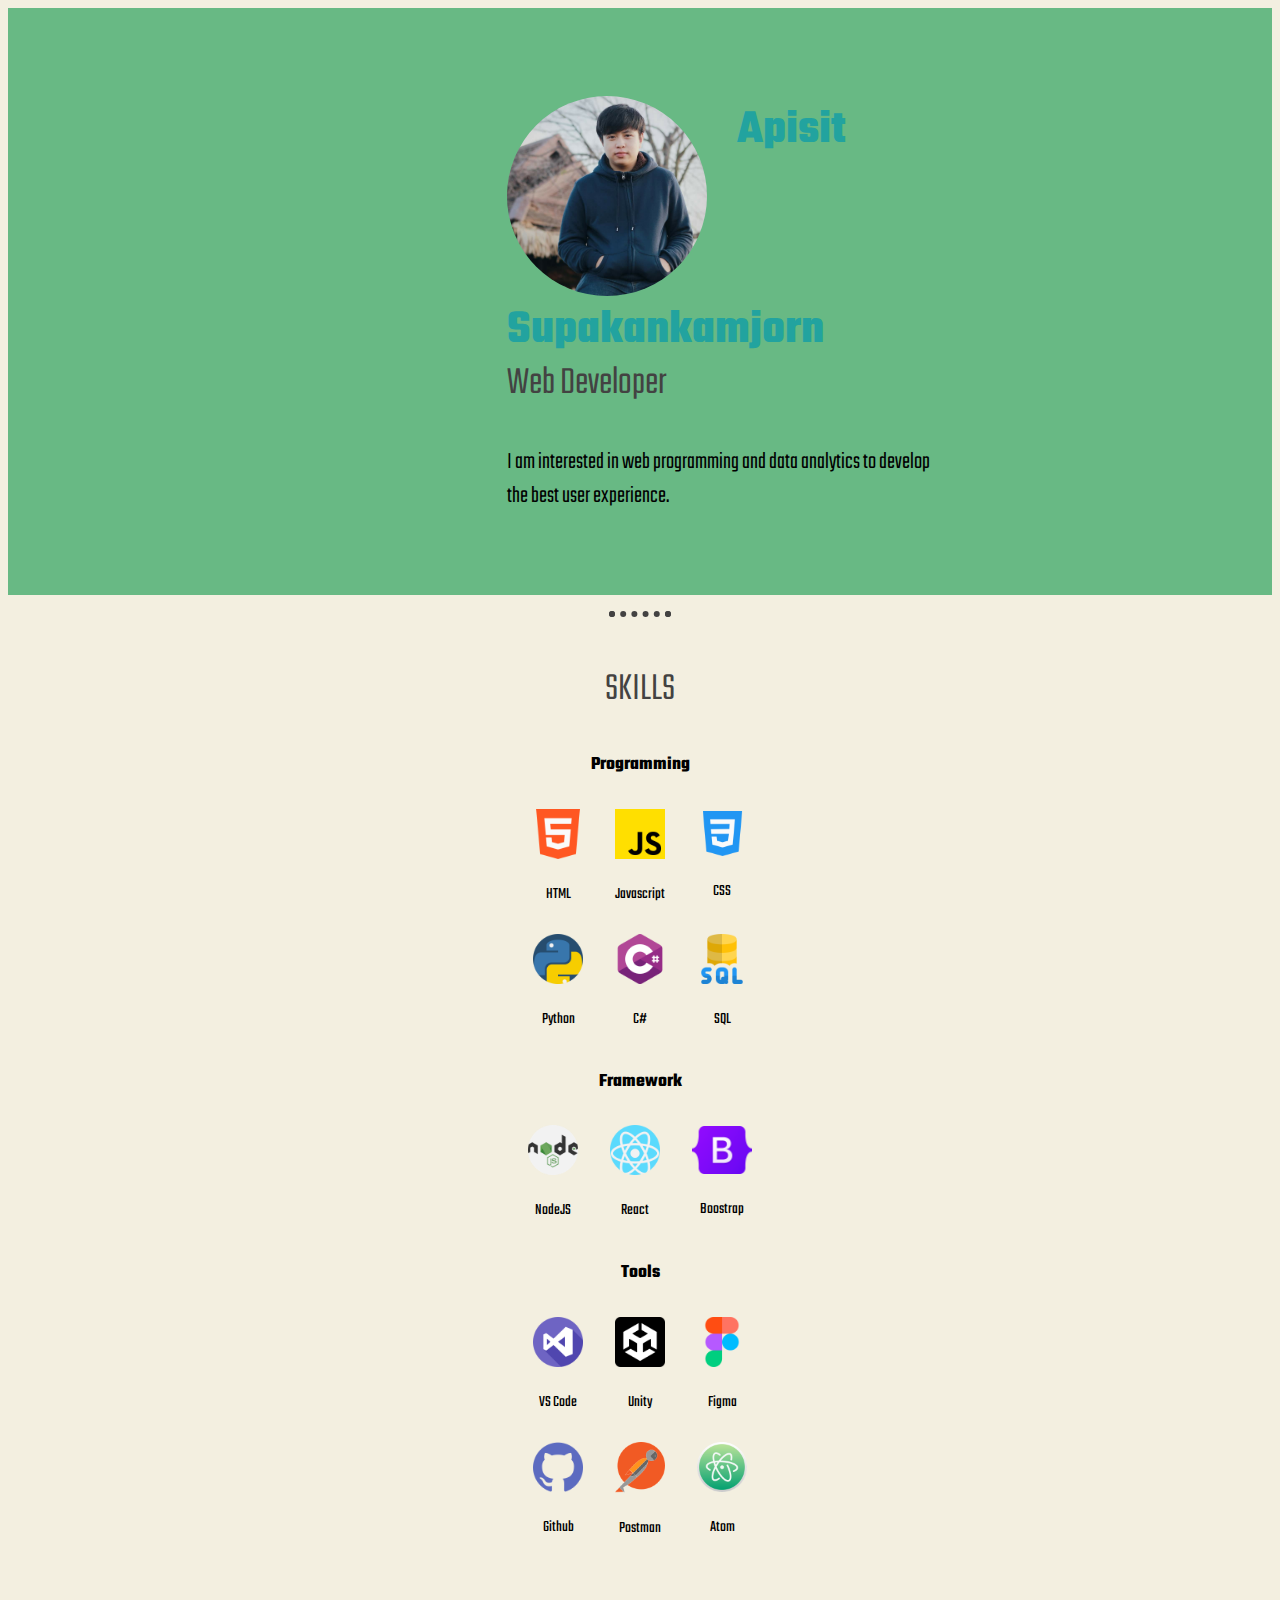
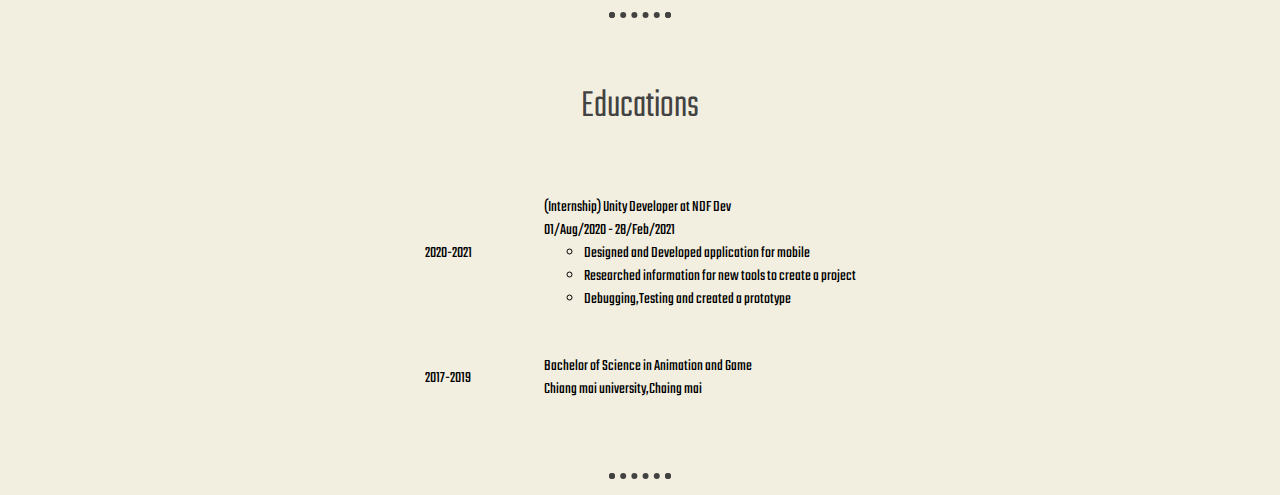
==== index.html @ 6a5e5ef4 "add education" ====
<!DOCTYPE html>
<html lang="en" dir="ltr">

<head>
  <meta charset="utf-8">
  <!-- Boostrap cnd  -->
  <link href="https://cdn.jsdelivr.net/npm/bootstrap@5.2.3/dist/css/bootstrap.min.css" rel="stylesheet" integrity="sha384-rbsA2VBKQhggwzxH7pPCaAqO46MgnOM80zW1RWuH61DGLwZJEdK2Kadq2F9CUG65" crossorigin="anonymous">
  <script src="https://cdn.jsdelivr.net/npm/@popperjs/core@2.11.6/dist/umd/popper.min.js" integrity="sha384-oBqDVmMz9ATKxIep9tiCxS/Z9fNfEXiDAYTujMAeBAsjFuCZSmKbSSUnQlmh/jp3" crossorigin="anonymous"></script>
  <script src="https://cdn.jsdelivr.net/npm/bootstrap@5.2.3/dist/js/bootstrap.min.js" integrity="sha384-cuYeSxntonz0PPNlHhBs68uyIAVpIIOZZ5JqeqvYYIcEL727kskC66kF92t6Xl2V" crossorigin="anonymous"></script>
  <meta name="viewport" content="width=device-width, initial-scale=1">
  <link rel="stylesheet" href="css/styles.css">
  <link rel="icon" href="images/favicon.ico">

  <!-- google font -->
  <link rel="preconnect" href="https://fonts.googleapis.com">
  <link rel="preconnect" href="https://fonts.gstatic.com" crossorigin>
  <link href="https://fonts.googleapis.com/css2?family=Amatic+SC:wght@400;700&family=Teko&display=swap" rel="stylesheet">

  <title>Apisit's Personal Site</title>
</head>

<body>
    <!-- My Proflie -->
  <section id="profile">
    <div class="container-fluid">
      <div class="head_bio">
        <img class="pic-profile" src="images/apisit_pf2.jpeg" width="200px" alt="pic-profile">
        <h1>Apisit Supakankamjorn</h1>
        <h2>Web Developer</h2>
        <p class="intro_bio">I am interested in web programming and data analytics to develop the best user experience.</p>
      </div>
  </section>
  <hr>
  <!-- My Skills -->
  <section id="Skills">
      <h2 class="head-skills">SKILLS</h2>
      <div class="row ">
        <div class="Programming col-md-6 col-lg-4">
          <h3 class="pro-name">Programming</h3>
          <table>
            <tr>
              <td><img class="icon" src="images/html-icon.png" width="50" alt="html-icon">
                <p>HTML</p>
              </td>
              <td><img class="icon" src="images/Js-icon.png" width="50" alt="JS-icon">
                <p>Javascript</p>
              </td>
              <td><img src="images/Css-icon.png" width="45" alt="Css-icon">
                <p>CSS</p>
              </td>
            </tr>
            <tr>
              <td><img class="icon" src="images/python-icon.png" width="50" alt="Python-icon">
                <p>Python</p>
              </td>
              <td><img class="icon" src="images/C-icon.png" width="50" alt="C#-icon">
                <p>C#</p>
              </td>
              <td><img src="images/SQL-icon.png" width="50" alt="SQL-icon">
                <p>SQL</p>
              </td>
            </tr>
          </table>
        </div>
        <div class="Framework col-md-6 col-lg-4">
          <h3 class="Framework-name">Framework</h3>
          <table>
            <tr>
              <td><img class="icon" src="images/NodeJS-icon.png" width="50" alt="NodeJS-icon">
                <p>NodeJS</p>
              </td>
              <td><img class="icon" src="images/React-icon.png" width="50" alt="React-icon">
                <p>React</p>
              </td>
              <td><img src="images/Bootstrap-icon.png" width="60" alt="Bootstrap-icon">
                <p>Boostrap</p>
              </td>
            </tr>
          </table>
        </div>
        <div class="Tools col-md-6 col-lg-4">
          <h3 class="tools-name">Tools</h3>
          <table>
            <tr>
              <td><img class="icon" src="images/VS-icon.png" width="50" alt="VS-icon">
                <p>VS Code</p>
              </td>
              <td><img class="icon" src="images/Unity-icon.png" width="50" alt="Unity-icon">
                <p>Unity</p>
              </td>
              <td><img src="images/Figma-icon.png" width="50" alt="Figma-icon">
                <p>Figma</p>
              </td>
            </tr>
            <tr>
              <td><img class="icon" src="images/Github-icon.png" width="50" alt="Github-icon">
                <p>Github</p>
              </td>
              <td><img class="icon" src="images/Postman-icon.png" width="50" alt="Postman-icon">
                <p>Postman</p>
              </td>
              <td><img src="images/Atom-icon.png" width="50" alt="Atom-icon">
                <p>Atom</p>
              </td>
            </tr>
          </table>
        </div>
      </div>
  </section>
  <hr>
  <!-- My Education & Course -->
  <section id="Educations">
    <div class="row">
          <h2>Educations</h2>
      <div class="Educations col-md-6 ">
        <table>
          <tr>
            <td class="Date-edu">2020-2021</td>
            <td>
              <ul class="Detail-edu" style="list-style: none;">
                <li>(Internship) Unity Developer at NDF Dev</li>
                <li> 01/Aug/2020 - 28/Feb/2021 </li>
                <ul>
                  <li>Designed and Developed application for mobile</li>
                <li>Researched information for new tools to create a project</li>
                <li>Debugging,Testing and created a prototype   </li>
                </ul>
              </ul>
            </td>
          </tr>
          <tr>
            <td class="Date-edu">2017-2019</td>
            <td>
              <ul class="Detail-edu" style="list-style: none;">
                <li>Bachelor of Science in Animation and Game</li>
                <li>Chiang mai university,Chaing mai</li>
              </ul>
            </td>
          </tr>
        </table>
      </div>
    </div>
  </section>
  <hr>

  <!-- <nav>
      <a clss = "nav_b" href="project.html" >PROJECT</a>
      <a class= "nav_b"href="contact.html" >CONTACT</a>
    </nav> -->
    </div>
</body>

</html>
---- css/styles.css ----
body {
  font-family: 'Teko', sans-serif;
  background-color: #F3EFE0;
}
#profile{
  background-color: #68B984;
}
h1 {
  font-size: 3rem;
  margin: 50px auto 0 auto;
  color: #22A39F;
}

h2 {
  font-weight: lighter;
  font-size: 2.5rem;
  margin-top: -10px;
  color: #434242;
}

hr {
  color: #434242;
  border: dotted 6px;
  border-bottom: none;
  margin: 1rem auto 1rem auto;
  width: 4%
}

.nav_b {
  padding-left: 30px;
}

.head_bio {
  width: 50%;
  margin: 5% 15% 5% auto;
  text-align: left;
}

.pic-profile {
  border-radius: 360px;
  float: left;
  margin-right: 30px;
}

.intro_bio {
  font-family: 'Teko', sans-serif;
  font-size: 1.5rem;
  font-weight: lighter;
}

/* My skills */
#Skills {
  padding: 3% 20%;
  text-align: center;
  /* background-color: #68B984; */
}

.container-fluid {
  padding: 3% 15%;
}

.head-skills {}

.Programming {
  /* background-color: red; */
}

.icon {
  margin-left: auto;
  margin-right: auto;
}

table {
  margin-left: auto;
  margin-right: auto;
  text-align: center;
}

td {
  margin-left: auto;
  margin-right: auto;
  padding: 10px 15px 0 15px ;
}

/* My Education */
#Educations {
    padding: 3% 20%;
  text-align: center;
  margin-top: 2rem;
}

.Educations {
  font-size: clamp(16px,2.5vw,32px;)
}

th {
  margin-bottom: 1rem;
}
.Date-edu{
}
.Detail-edu {
  text-align: left;
  padding: 3%
  padding-left: 100px;
}
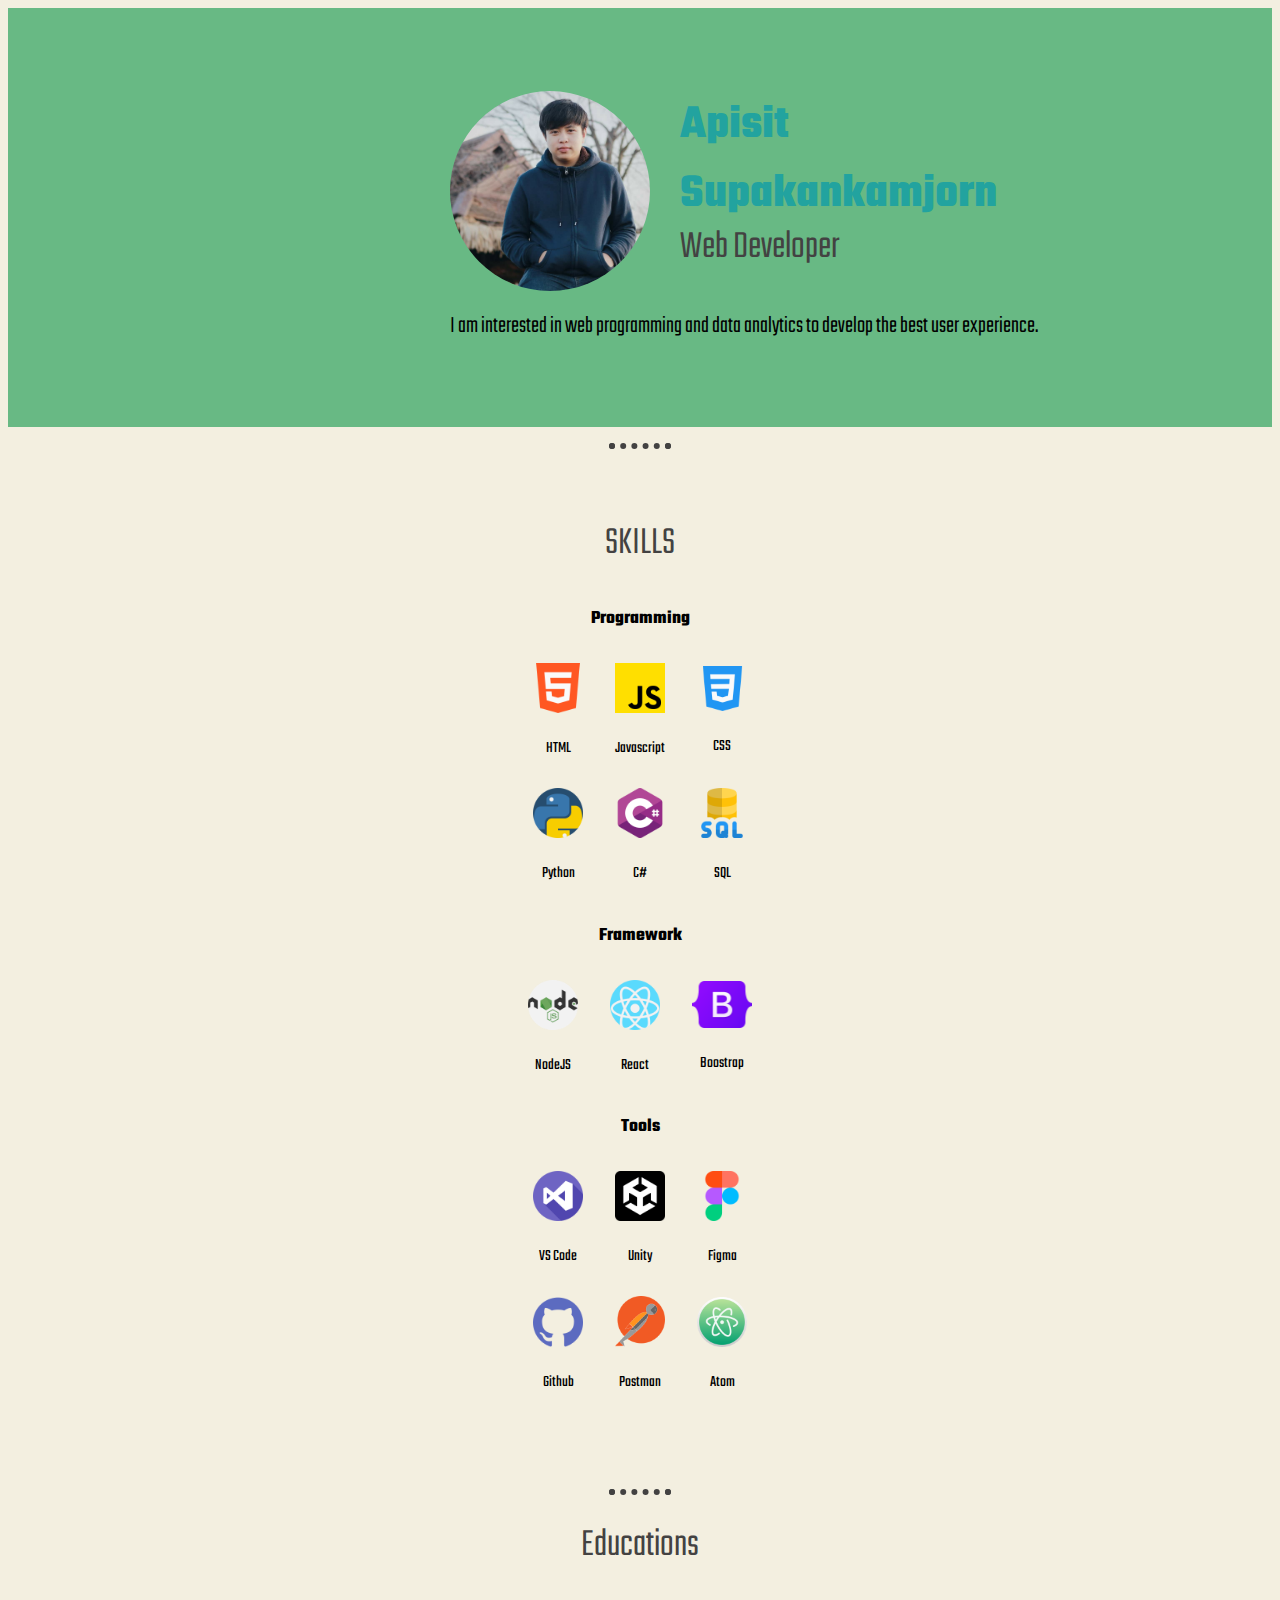
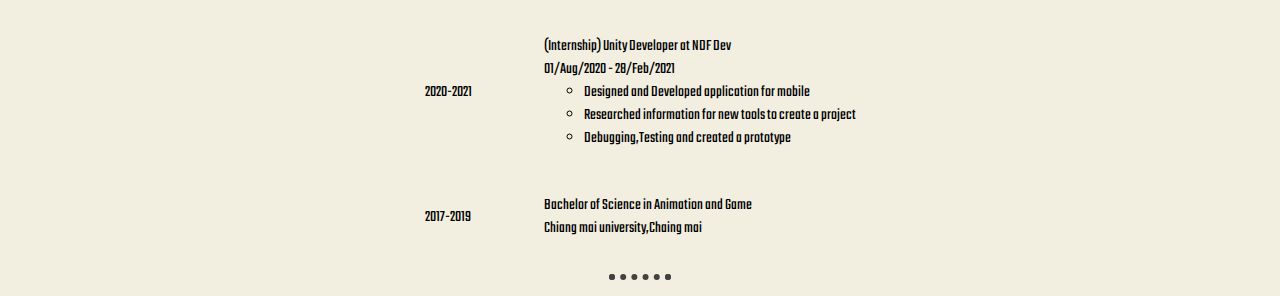
==== commit 786e7950: "fix" ====
--- a/index.html
+++ b/index.html
@@ -22,7 +22,6 @@
 <body>
     <!-- My Proflie -->
   <section id="profile">
-    <div class="container-fluid">
       <div class="head_bio">
         <img class="pic-profile" src="images/apisit_pf2.jpeg" width="200px" alt="pic-profile">
         <h1>Apisit Supakankamjorn</h1>
@@ -33,6 +32,7 @@
   <hr>
   <!-- My Skills -->
   <section id="Skills">
+      <div class="container-fluid">
       <h2 class="head-skills">SKILLS</h2>
       <div class="row ">
         <div class="Programming col-md-6 col-lg-4">
@@ -106,6 +106,7 @@
           </table>
         </div>
       </div>
+    </div>
   </section>
   <hr>
   <!-- My Education & Course -->
@@ -147,7 +148,7 @@
       <a clss = "nav_b" href="project.html" >PROJECT</a>
       <a class= "nav_b"href="contact.html" >CONTACT</a>
     </nav> -->
-    </div>
+
 </body>
 
 </html>
--- a/css/styles.css
+++ b/css/styles.css
@@ -4,6 +4,7 @@
 }
 #profile{
   background-color: #68B984;
+  padding: 20px 0 20px 0;
 }
 h1 {
   font-size: 3rem;
@@ -84,7 +85,7 @@
 
 /* My Education */
 #Educations {
-    padding: 3% 20%;
+    /* padding: 3% 20%; */
   text-align: center;
   margin-top: 2rem;
 }
@@ -101,5 +102,5 @@
 .Detail-edu {
   text-align: left;
   padding: 3%
-  padding-left: 100px;
+  padding-left: 30px;
 }
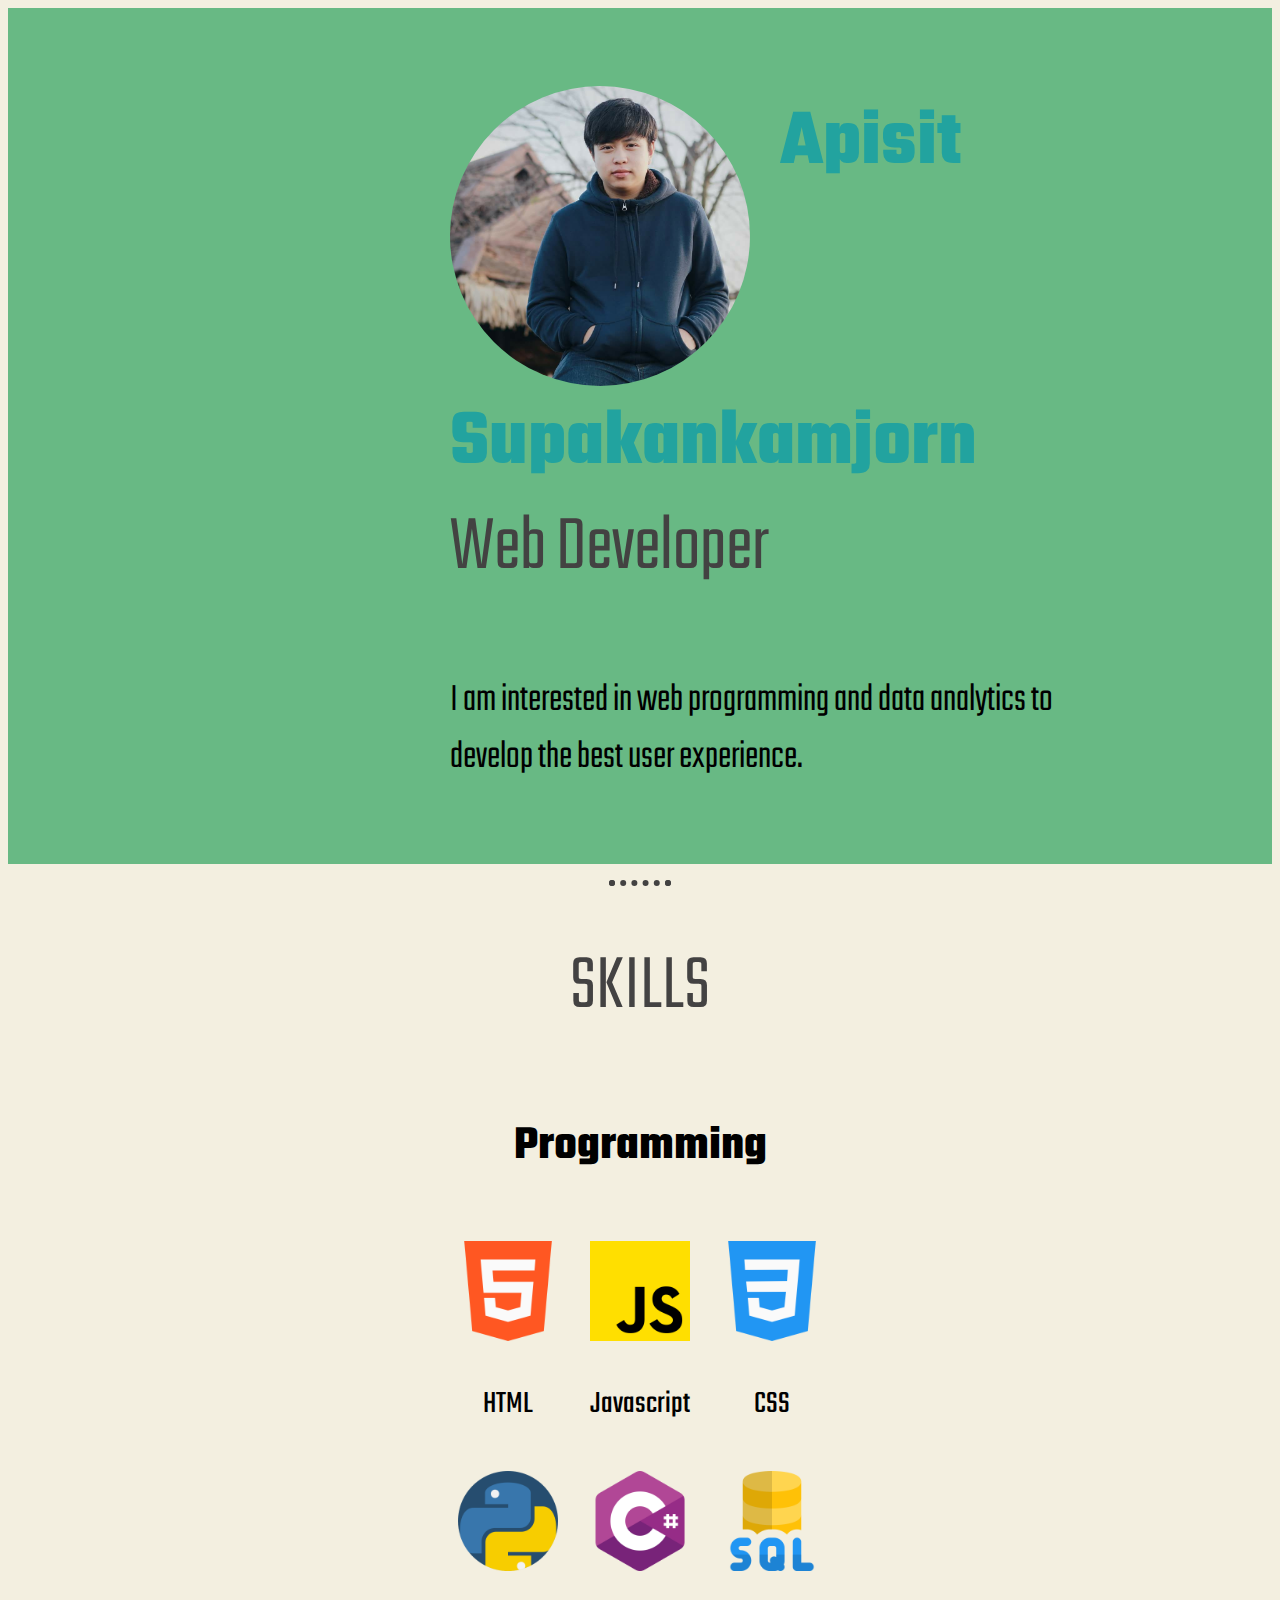
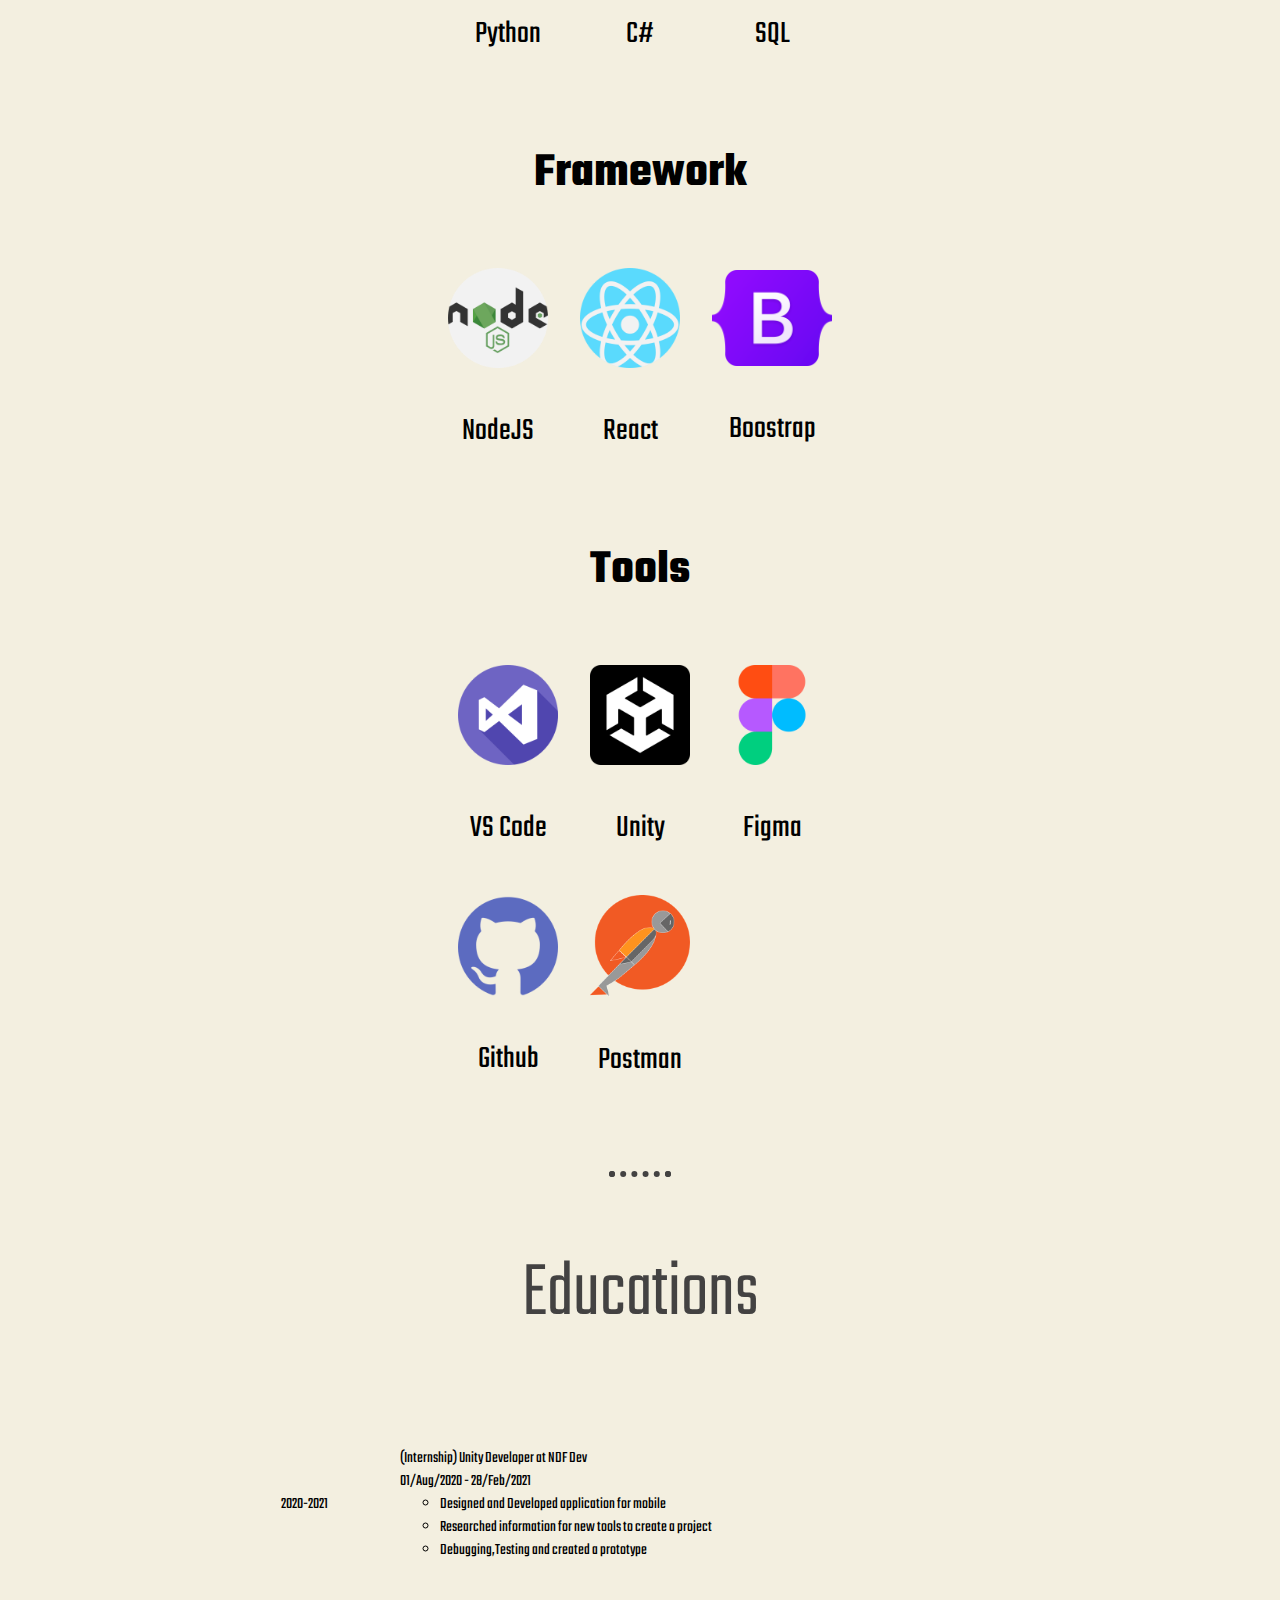
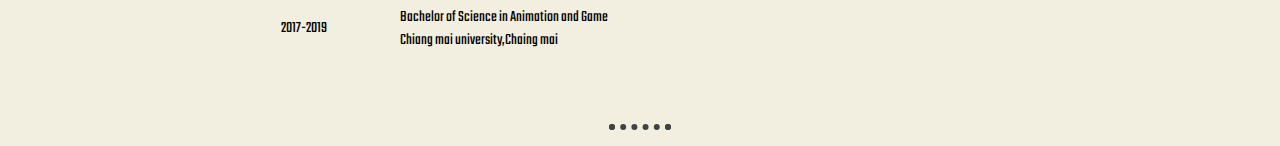
==== commit 68207b2a: "Update card Skills" ====
--- a/index.html
+++ b/index.html
@@ -23,7 +23,7 @@
     <!-- My Proflie -->
   <section id="profile">
       <div class="head_bio">
-        <img class="pic-profile" src="images/apisit_pf2.jpeg" width="200px" alt="pic-profile">
+        <img class="pic-profile" src="images/apisit_pf2.jpeg"  alt="pic-profile">
         <h1>Apisit Supakankamjorn</h1>
         <h2>Web Developer</h2>
         <p class="intro_bio">I am interested in web programming and data analytics to develop the best user experience.</p>
@@ -32,81 +32,90 @@
   <hr>
   <!-- My Skills -->
   <section id="Skills">
-      <div class="container-fluid">
       <h2 class="head-skills">SKILLS</h2>
       <div class="row ">
-        <div class="Programming col-md-6 col-lg-4">
-          <h3 class="pro-name">Programming</h3>
-          <table>
-            <tr>
-              <td><img class="icon" src="images/html-icon.png" width="50" alt="html-icon">
-                <p>HTML</p>
-              </td>
-              <td><img class="icon" src="images/Js-icon.png" width="50" alt="JS-icon">
-                <p>Javascript</p>
-              </td>
-              <td><img src="images/Css-icon.png" width="45" alt="Css-icon">
-                <p>CSS</p>
-              </td>
-            </tr>
-            <tr>
-              <td><img class="icon" src="images/python-icon.png" width="50" alt="Python-icon">
-                <p>Python</p>
-              </td>
-              <td><img class="icon" src="images/C-icon.png" width="50" alt="C#-icon">
-                <p>C#</p>
-              </td>
-              <td><img src="images/SQL-icon.png" width="50" alt="SQL-icon">
-                <p>SQL</p>
-              </td>
-            </tr>
-          </table>
+        <div class=" card col-lg-4 ">
+          <div class="card-header">
+              <h3 class="sub_skills">Programming</h3>
+          </div>
+          <div class="Programming card-body">
+            <table>
+              <tr>
+                <td><img class="icon" src="images/html-icon.png" width="100" alt="html-icon">
+                  <p class="icon_text">HTML</p>
+                </td>
+                <td><img class="icon" src="images/Js-icon.png" width="100" alt="JS-icon">
+                  <p class="icon_text">Javascript</p>
+                </td>
+                <td><img class="icon" src="images/Css-icon.png" width="100" alt="Css-icon">
+                  <p class="icon_text">CSS</p>
+                </td>
+              </tr>
+              <tr>
+                <td><img class="icon" src="images/python-icon.png" width="100" alt="Python-icon">
+                  <p class="icon_text">Python</p>
+                </td>
+                <td><img class="icon" src="images/C-icon.png" width="100" alt="C#-icon">
+                  <p class="icon_text">C#</p>
+                </td>
+                <td><img  class="icon" src="images/SQL-icon.png" width="100" alt="SQL-icon">
+                  <p class="icon_text">SQL</p>
+                </td>
+              </tr>
+            </table>
+          </div>
+       
         </div>
-        <div class="Framework col-md-6 col-lg-4">
-          <h3 class="Framework-name">Framework</h3>
-          <table>
-            <tr>
-              <td><img class="icon" src="images/NodeJS-icon.png" width="50" alt="NodeJS-icon">
-                <p>NodeJS</p>
-              </td>
-              <td><img class="icon" src="images/React-icon.png" width="50" alt="React-icon">
-                <p>React</p>
-              </td>
-              <td><img src="images/Bootstrap-icon.png" width="60" alt="Bootstrap-icon">
-                <p>Boostrap</p>
-              </td>
-            </tr>
-          </table>
+        <div class="card  col-lg-4">
+          <div class="card-header"> 
+              <h3 class="sub_skills">Framework</h3>
+          </div>
+          <div class="Framework card-body">
+            <table>
+              <tr>
+                <td><img class="icon" src="images/NodeJS-icon.png" width="100" alt="NodeJS-icon">
+                  <p class="icon_text">NodeJS</p>
+                </td>
+                <td><img class="icon" src="images/React-icon.png" width="100" alt="React-icon">
+                  <p class="icon_text">React</p>
+                </td>
+                <td><img class="icon" src="images/Bootstrap-icon.png" width="120" alt="Bootstrap-icon">
+                  <p class="icon_text">Boostrap</p>
+                </td>
+              </tr>
+            </table>
+          </div>
         </div>
-        <div class="Tools col-md-6 col-lg-4">
-          <h3 class="tools-name">Tools</h3>
-          <table>
-            <tr>
-              <td><img class="icon" src="images/VS-icon.png" width="50" alt="VS-icon">
-                <p>VS Code</p>
-              </td>
-              <td><img class="icon" src="images/Unity-icon.png" width="50" alt="Unity-icon">
-                <p>Unity</p>
-              </td>
-              <td><img src="images/Figma-icon.png" width="50" alt="Figma-icon">
-                <p>Figma</p>
-              </td>
-            </tr>
-            <tr>
-              <td><img class="icon" src="images/Github-icon.png" width="50" alt="Github-icon">
-                <p>Github</p>
-              </td>
-              <td><img class="icon" src="images/Postman-icon.png" width="50" alt="Postman-icon">
-                <p>Postman</p>
-              </td>
-              <td><img src="images/Atom-icon.png" width="50" alt="Atom-icon">
-                <p>Atom</p>
-              </td>
-            </tr>
-          </table>
+        <div class="card col-lg-4">
+           <div class="card-header"> 
+            <h3 class="sub_skills">Tools</h3>
+           </div>
+           <div class=" Tools card-body">
+            <table>
+              <tr>
+                <td><img class="icon" src="images/VS-icon.png" width="100" alt="VS-icon">
+                  <p class="icon_text">VS Code</p>
+                </td>
+                <td><img class="icon" src="images/Unity-icon.png" width="100" alt="Unity-icon">
+                  <p class="icon_text">Unity</p>
+                </td>
+                <td><img class="icon" src="images/Figma-icon.png" width="100" alt="Figma-icon">
+                  <p class="icon_text">Figma</p>
+                </td>
+              </tr>
+              <tr>
+                <td><img class="icon" src="images/Github-icon.png" width="100" alt="Github-icon">
+                  <p class="icon_text">Github</p>
+                </td>
+                <td><img class="icon" src="images/Postman-icon.png" width="100" alt="Postman-icon">
+                  <p class="icon_text">Postman</p>
+                </td>
+              </tr>
+            </table>
+           </div>
         </div>
       </div>
-    </div>
+    
   </section>
   <hr>
   <!-- My Education & Course -->
--- a/css/styles.css
+++ b/css/styles.css
@@ -4,17 +4,17 @@
 }
 #profile{
   background-color: #68B984;
-  padding: 20px 0 20px 0;
+  padding: 15px 0 15px 0;
 }
 h1 {
-  font-size: 3rem;
+  font-size: 5rem;
   margin: 50px auto 0 auto;
   color: #22A39F;
 }
 
 h2 {
   font-weight: lighter;
-  font-size: 2.5rem;
+  font-size: 5rem;
   margin-top: -10px;
   color: #434242;
 }
@@ -38,6 +38,7 @@
 }
 
 .pic-profile {
+  width : 300px;
   border-radius: 360px;
   float: left;
   margin-right: 30px;
@@ -45,7 +46,7 @@
 
 .intro_bio {
   font-family: 'Teko', sans-serif;
-  font-size: 1.5rem;
+  font-size: 2.5rem;
   font-weight: lighter;
 }
 
@@ -55,22 +56,20 @@
   text-align: center;
   /* background-color: #68B984; */
 }
-
+.sub_skills{
+  font-size: 3rem;
+}
 .container-fluid {
   padding: 3% 15%;
-}
-
-.head-skills {}
-
-.Programming {
-  /* background-color: red; */
 }
 
 .icon {
   margin-left: auto;
   margin-right: auto;
 }
-
+.icon_text{
+  font-size: 2rem;
+}
 table {
   margin-left: auto;
   margin-right: auto;
@@ -85,7 +84,7 @@
 
 /* My Education */
 #Educations {
-    /* padding: 3% 20%; */
+    padding: 3% 20%;
   text-align: center;
   margin-top: 2rem;
 }
@@ -97,10 +96,45 @@
 th {
   margin-bottom: 1rem;
 }
-.Date-edu{
+/* .Date-edu{
+} */
+.Detail-edu {
+  width: 500px ; 
+  text-align : left;
+  padding-right : 100px ; 
+
 }
-.Detail-edu {
-  text-align: left;
-  padding: 3%
-  padding-left: 30px;
+
+@media only screen and (max-width: 600px)
+{
+   /*Bio*/
+     .head_bio{
+      margin-right: 200px;
+      width: 100%;
+      
+     }
+     .intro_bio{
+      width: 100%;
+      text-align: center;
+     }
+    .pic-profile{
+      width: 100px;
+    }
+    h1{
+      font-size: 2.5rem;
+
+    }
+    h2{
+      font-size: 1.5rem;
+    }
+    .intro_bio{
+      font-size: 1.5rem;
+    }
+   /*Skills*/
+    .icon{
+       width: 50px;
+    }
+    .icon_text{
+      font-size: 1.5rem;
+    }
 }
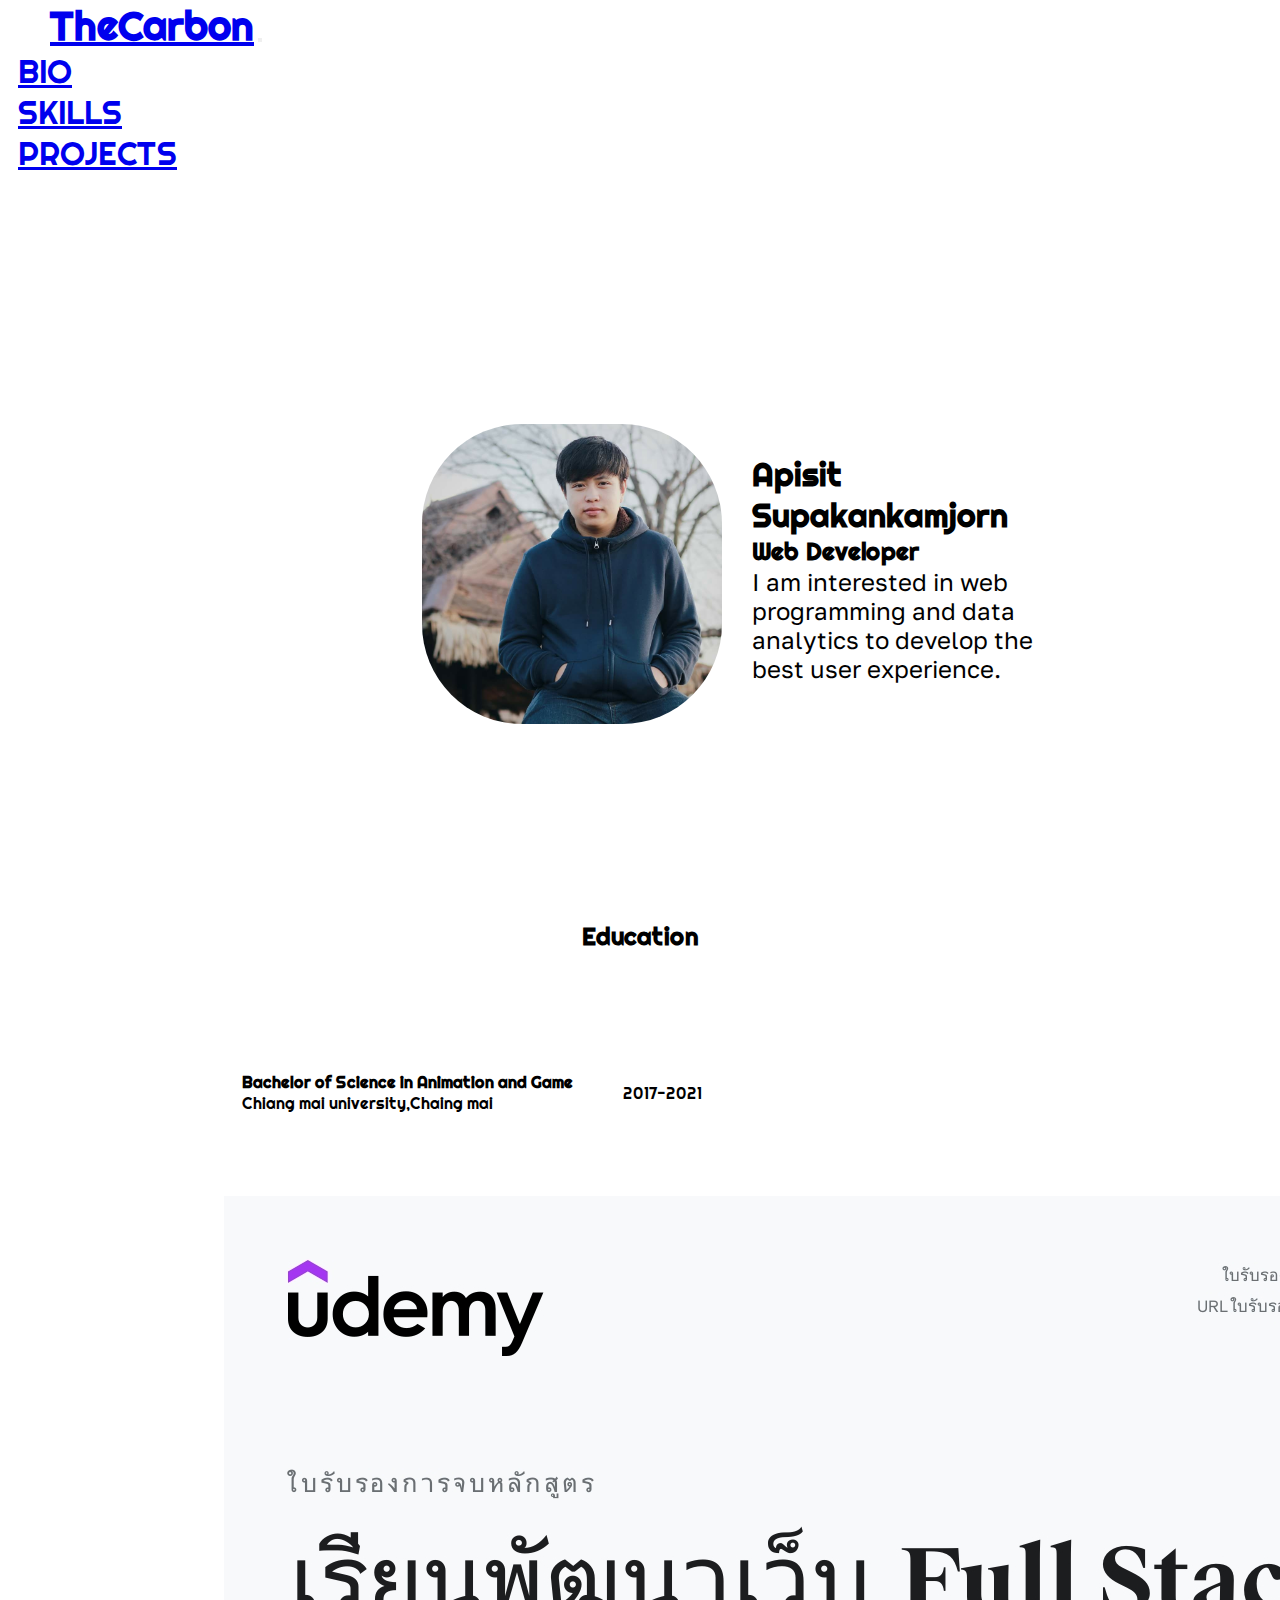
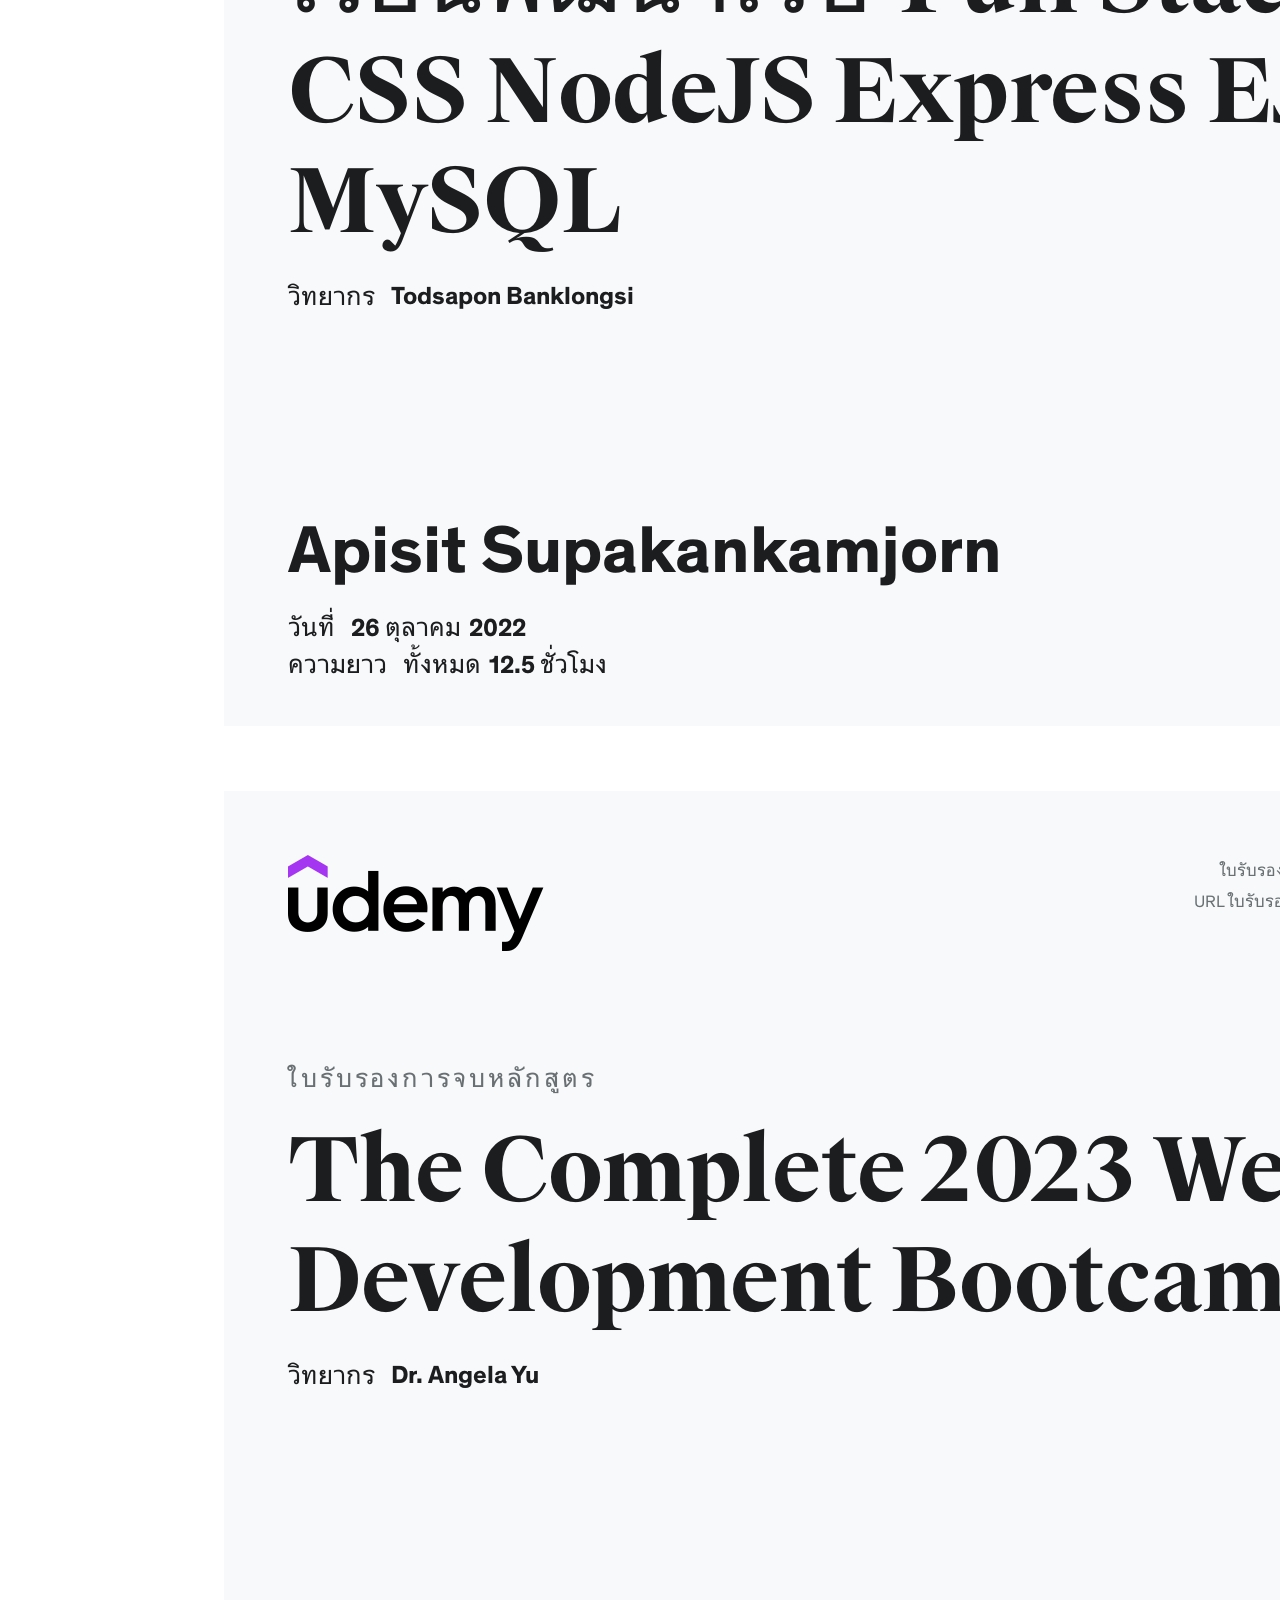
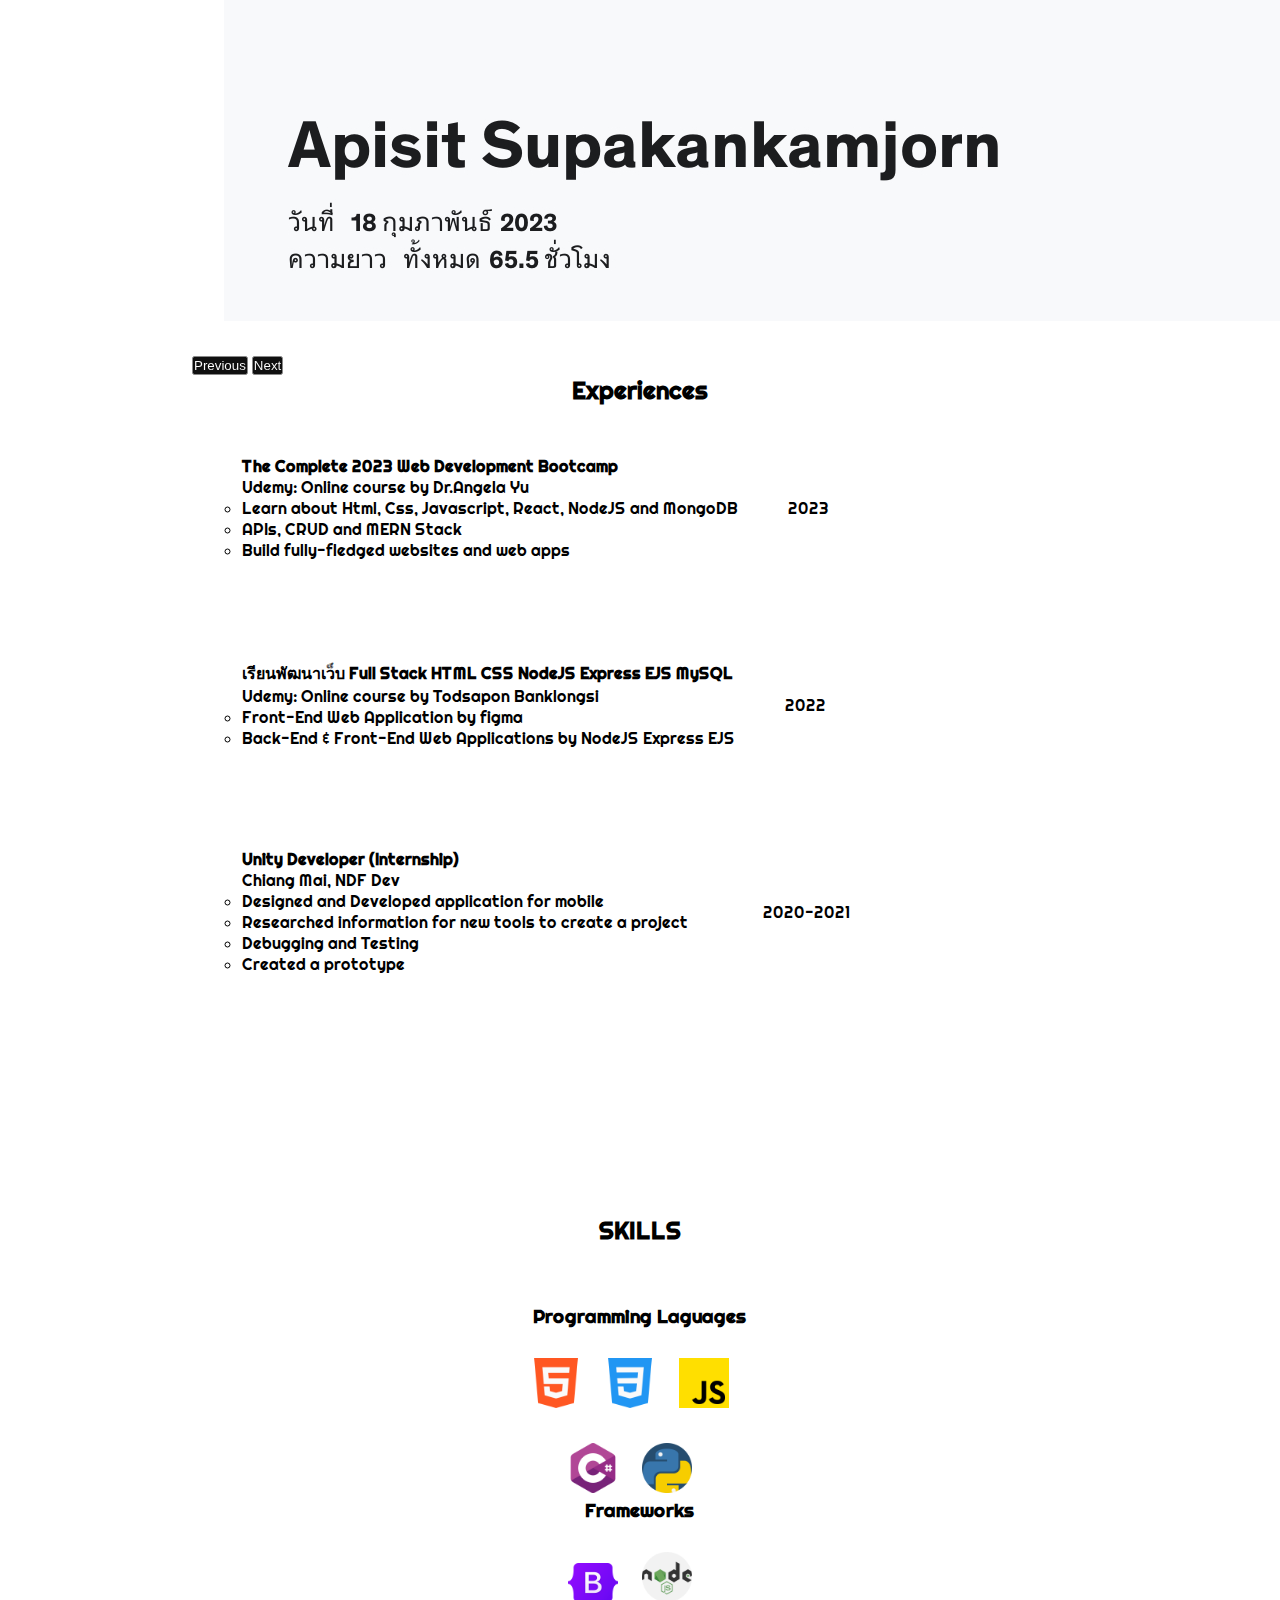
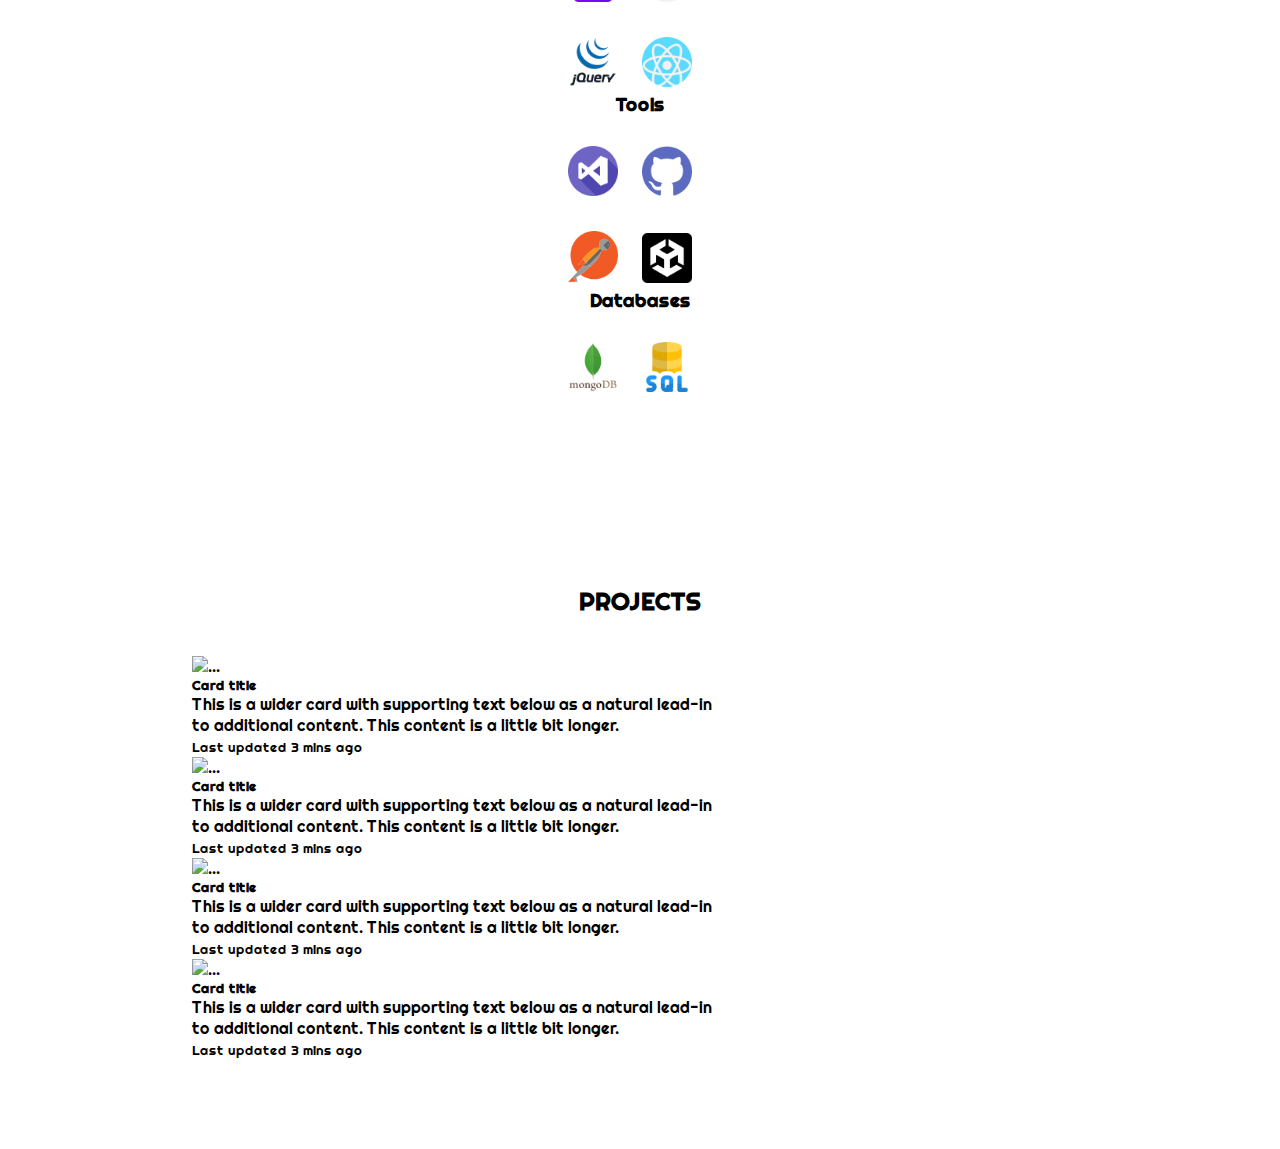
==== commit 5f4a325c: "Update" ====
--- a/index.html
+++ b/index.html
@@ -20,144 +20,237 @@
 </head>
 
 <body>
+  <!-- Navbar  -->
+    <nav class="navbar navbar-expand-lg fixed-top " >
+      <a class="navbar-brand" href="#">TheCarbon</a>
+      <button class="navbar-toggler" type="button" data-bs-toggle="collapse" data-bs-target="#navbarNav" aria-controls="navbarNav" aria-expanded="false" aria-label="Toggle navigation">
+        <span class="navbar-toggler-icon"></span>
+      </button>
+      <div class="collapse navbar-collapse" id="navbarNav">
+        <ul class="navbar-nav ms-auto">
+          <li class="nav-item">
+            <a class="nav-link " href="#Detail">BIO</a>
+          </li>
+          <li class="nav-item">
+            <a class="nav-link " href="#Skills">SKILLS</a>
+          </li>
+          <li class="nav-item">
+            <a class="nav-link" href="#projects">PROJECTS</a>
+          </li>
+        </ul>
+      </div>
+  </nav>
+
     <!-- My Proflie -->
   <section id="profile">
-      <div class="head_bio">
-        <img class="pic-profile" src="images/apisit_pf2.jpeg"  alt="pic-profile">
+    <div class="bio">
+      <div class="bio-pic text-center">
+        <img src="images/apisit_pf2.jpeg" class="rounded-circle" alt="bio-pic">
+      </div>
+      <div class="bio-text">
         <h1>Apisit Supakankamjorn</h1>
         <h2>Web Developer</h2>
-        <p class="intro_bio">I am interested in web programming and data analytics to develop the best user experience.</p>
-      </div>
+        <p>I am interested in web programming and data analytics to develop the best user experience.</p>
+      </div>
+    </div>
+     <!-- Educations & experiences -->
+     <div class="container-fluid">
+    <div id="Detail" class=" row">
+      <div class="educations col-6">
+        <h2>Education</h2>
+        <table cellspacing="10">
+          <tr>
+            <td>
+              <ul style = "list-style: none;">
+                <li><b>Bachelor of Science in Animation and Game</b></li>
+                <li>Chiang mai university,Chaing mai </li>
+              </ul>
+            </td>
+            <td>2017-2021</td>
+          </tr>
+        </table>
+        <div id="carouselExample" class="carousel slide">
+          <div class="carousel-inner">
+            <div class="carousel-item active">
+              <img src="images/udemy_1.jpg" class="d-block w-100" alt="...">
+            </div>
+            <div class="carousel-item">
+              <img src="images/udemy_2.jpg" class="d-block w-100" alt="...">
+            </div>
+           
+          </div>
+          <button class="carousel-control-prev" type="button" data-bs-target="#carouselExample" data-bs-slide="prev">
+            <span class="carousel-control-prev-icon" aria-hidden="true"></span>
+            <span class="visually-hidden ">Previous</span>
+          </button>
+          <button class="carousel-control-next" type="button" data-bs-target="#carouselExample" data-bs-slide="next">
+            <span class="carousel-control-next-icon" aria-hidden="true"></span>
+            <span class="visually-hidden">Next</span>
+          </button>
+        </div>
+      </div>
+      <div class="experience col-6">
+         <h2>Experiences</h2>
+         <table>
+          <tr>
+            <td><ul style = "list-style: none;">
+              <li><b>The Complete 2023 Web Development Bootcamp</b></li>
+              <li>Udemy: Online course by Dr.Angela Yu </li>
+              <ul>
+                <li>Learn about Html, Css, Javascript, React, NodeJS and MongoDB</li>
+                <li>APIs, CRUD and MERN Stack</li>
+                <li>Build fully-fledged websites and web apps</li>
+              </ul>
+            </ul></td>
+            <td>2023</td>
+          </tr>
+         </table>
+         <table>
+          <tr>
+            <td><ul style = "list-style: none;">
+              <li><b>เรียนพัฒนาเว็บ Full Stack HTML CSS NodeJS Express EJS MySQL</b></li>
+              <li>Udemy: Online course by Todsapon Banklongsi</li>
+              <ul>
+                <li>Front-End Web Application by figma </li>
+                <li>Back-End & Front-End Web Applications by NodeJS Express EJS</li>
+              </ul>
+            </ul></td>
+            <td>2022 </td>
+          </tr>
+         </table>
+         <table>
+          <tr>
+             <td><ul style = "list-style: none;">
+              <li><b>Unity Developer (Internship)</b></li>
+              <li>Chiang Mai, NDF Dev </li>
+              <ul>
+                  <li>Designed and Developed application for mobile</li>
+                  <li>Researched information for new tools to create a project</li>
+                  <li>Debugging and Testing </li>
+                  <li>Created a prototype </li>
+              </ul>
+        </ul></td>
+        <td style="width:20%; text-align: right;">2020-2021</td>
+          </tr>
+         </table>
+      </div>
+    </div>
+  </div>
   </section>
-  <hr>
-  <!-- My Skills -->
+  
   <section id="Skills">
-      <h2 class="head-skills">SKILLS</h2>
-      <div class="row ">
-        <div class=" card col-lg-4 ">
-          <div class="card-header">
-              <h3 class="sub_skills">Programming</h3>
-          </div>
-          <div class="Programming card-body">
-            <table>
-              <tr>
-                <td><img class="icon" src="images/html-icon.png" width="100" alt="html-icon">
-                  <p class="icon_text">HTML</p>
-                </td>
-                <td><img class="icon" src="images/Js-icon.png" width="100" alt="JS-icon">
-                  <p class="icon_text">Javascript</p>
-                </td>
-                <td><img class="icon" src="images/Css-icon.png" width="100" alt="Css-icon">
-                  <p class="icon_text">CSS</p>
-                </td>
-              </tr>
-              <tr>
-                <td><img class="icon" src="images/python-icon.png" width="100" alt="Python-icon">
-                  <p class="icon_text">Python</p>
-                </td>
-                <td><img class="icon" src="images/C-icon.png" width="100" alt="C#-icon">
-                  <p class="icon_text">C#</p>
-                </td>
-                <td><img  class="icon" src="images/SQL-icon.png" width="100" alt="SQL-icon">
-                  <p class="icon_text">SQL</p>
-                </td>
-              </tr>
-            </table>
-          </div>
-       
-        </div>
-        <div class="card  col-lg-4">
-          <div class="card-header"> 
-              <h3 class="sub_skills">Framework</h3>
-          </div>
-          <div class="Framework card-body">
-            <table>
-              <tr>
-                <td><img class="icon" src="images/NodeJS-icon.png" width="100" alt="NodeJS-icon">
-                  <p class="icon_text">NodeJS</p>
-                </td>
-                <td><img class="icon" src="images/React-icon.png" width="100" alt="React-icon">
-                  <p class="icon_text">React</p>
-                </td>
-                <td><img class="icon" src="images/Bootstrap-icon.png" width="120" alt="Bootstrap-icon">
-                  <p class="icon_text">Boostrap</p>
-                </td>
-              </tr>
-            </table>
-          </div>
-        </div>
-        <div class="card col-lg-4">
-           <div class="card-header"> 
-            <h3 class="sub_skills">Tools</h3>
-           </div>
-           <div class=" Tools card-body">
-            <table>
-              <tr>
-                <td><img class="icon" src="images/VS-icon.png" width="100" alt="VS-icon">
-                  <p class="icon_text">VS Code</p>
-                </td>
-                <td><img class="icon" src="images/Unity-icon.png" width="100" alt="Unity-icon">
-                  <p class="icon_text">Unity</p>
-                </td>
-                <td><img class="icon" src="images/Figma-icon.png" width="100" alt="Figma-icon">
-                  <p class="icon_text">Figma</p>
-                </td>
-              </tr>
-              <tr>
-                <td><img class="icon" src="images/Github-icon.png" width="100" alt="Github-icon">
-                  <p class="icon_text">Github</p>
-                </td>
-                <td><img class="icon" src="images/Postman-icon.png" width="100" alt="Postman-icon">
-                  <p class="icon_text">Postman</p>
-                </td>
-              </tr>
-            </table>
-           </div>
-        </div>
-      </div>
-    
+    <h2>SKILLS</h2>
+    <div class="container-fluid">
+    <div class="row">
+      <div class="program-lag col-3 ">
+        <h3>Programming Laguages</h3>
+        <div > 
+           <img src="images/html-icon.png" alt="html-icon">
+          <img src="images/Css-icon.png"  alt="css-icon">
+          <img src="images/Js-icon.png" alt="js-icon"><br>
+          <img src="images/C-icon.png" alt="html-icon">
+          <img src="images/python-icon.png"  alt="python-icon">
+         
+        </div>
+      </div>
+      <div class="frameworks col-3">
+        <h3>Frameworks</h3>
+        <div> 
+           <img src="images/Bootstrap-icon.png" alt="Bootstrap-icon">
+          <img src="images/NodeJS-icon.png"  alt="nodejs-icon"><br>
+          <img src="images/jquery.png" alt="jquery-icon">
+          <img src="images/React-icon.png" alt="react-icon">
+        </div>
+      </div>
+      <div class="tools col-3">
+        <h3>Tools</h3>
+        <div>
+          <img src="images/VS-icon.png" alt="vs-icon">
+          <img src="images/Github-icon.png" alt="Github-icon"><br>
+          <img src="images/Postman-icon.png" alt="postman-icon">
+          <img src="images/Unity-icon.png" alt="unity-icon">
+        </div>
+      </div>
+      <div class="database col-3">
+        <h3>Databases</h3>
+        <img src="images/mongodb.png " alt="mongodb-icon">
+        <img src="images/SQL-icon.png" alt="SQL-icon">
+      </div>
+    </div>
+  </div>
   </section>
-  <hr>
-  <!-- My Education & Course -->
-  <section id="Educations">
+  <section id="projects">
+    <h2>PROJECTS</h2>
+    <div class="container-fluid">
     <div class="row">
-          <h2>Educations</h2>
-      <div class="Educations col-md-6 ">
-        <table>
-          <tr>
-            <td class="Date-edu">2020-2021</td>
-            <td>
-              <ul class="Detail-edu" style="list-style: none;">
-                <li>(Internship) Unity Developer at NDF Dev</li>
-                <li> 01/Aug/2020 - 28/Feb/2021 </li>
-                <ul>
-                  <li>Designed and Developed application for mobile</li>
-                <li>Researched information for new tools to create a project</li>
-                <li>Debugging,Testing and created a prototype   </li>
-                </ul>
-              </ul>
-            </td>
-          </tr>
-          <tr>
-            <td class="Date-edu">2017-2019</td>
-            <td>
-              <ul class="Detail-edu" style="list-style: none;">
-                <li>Bachelor of Science in Animation and Game</li>
-                <li>Chiang mai university,Chaing mai</li>
-              </ul>
-            </td>
-          </tr>
-        </table>
-      </div>
-    </div>
+      <div class=" col-6">
+        <div class="card mb-3" style="max-width: 540px; left: 50px">
+          <div class="row g-0">
+            <div class="col-md-4">
+              <img src="..." class="img-fluid rounded-start" alt="...">
+            </div>
+            <div class="col-md-8">
+              <div class="card-body">
+                <h5 class="card-title">Card title</h5>
+                <p class="card-text">This is a wider card with supporting text below as a natural lead-in to additional content. This content is a little bit longer.</p>
+                <p class="card-text"><small class="text-muted">Last updated 3 mins ago</small></p>
+              </div>
+            </div>
+          </div>
+        </div>
+      </div>
+      <div class="col-6">
+        <div class="card mb-3" style="max-width: 540px; left: 50px">
+          <div class="row g-0">
+            <div class="col-md-4">
+              <img src="..." class="img-fluid rounded-start" alt="...">
+            </div>
+            <div class="col-md-8">
+              <div class="card-body">
+                <h5 class="card-title">Card title</h5>
+                <p class="card-text">This is a wider card with supporting text below as a natural lead-in to additional content. This content is a little bit longer.</p>
+                <p class="card-text"><small class="text-muted">Last updated 3 mins ago</small></p>
+              </div>
+            </div>
+          </div>
+        </div>
+      </div>
+      <div class="col-6">
+        <div class="card mb-3" style="max-width: 540px; left: 50px">
+          <div class="row g-0">
+            <div class="col-md-4">
+              <img src="..." class="img-fluid rounded-start" alt="...">
+            </div>
+            <div class="col-md-8">
+              <div class="card-body">
+                <h5 class="card-title">Card title</h5>
+                <p class="card-text">This is a wider card with supporting text below as a natural lead-in to additional content. This content is a little bit longer.</p>
+                <p class="card-text"><small class="text-muted">Last updated 3 mins ago</small></p>
+              </div>
+            </div>
+          </div>
+        </div>
+      </div>
+      <div class="col-6">
+        <div class="card mb-3" style="max-width: 540px; left: 50px">
+          <div class="row g-0">
+            <div class="col-md-4">
+              <img src="..." class="img-fluid rounded-start" alt="...">
+            </div>
+            <div class="col-md-8">
+              <div class="card-body">
+                <h5 class="card-title">Card title</h5>
+                <p class="card-text">This is a wider card with supporting text below as a natural lead-in to additional content. This content is a little bit longer.</p>
+                <p class="card-text"><small class="text-muted">Last updated 3 mins ago</small></p>
+              </div>
+            </div>
+          </div>
+        </div>
+      </div>
+    </div>
+  </div>
   </section>
-  <hr>
-
-  <!-- <nav>
-      <a clss = "nav_b" href="project.html" >PROJECT</a>
-      <a class= "nav_b"href="contact.html" >CONTACT</a>
-    </nav> -->
-
+ 
 </body>
 
 </html>
--- a/css/styles.css
+++ b/css/styles.css
@@ -1,140 +1,108 @@
-body {
-  font-family: 'Teko', sans-serif;
-  background-color: #F3EFE0;
+
+  @import url('https://fonts.googleapis.com/css2?family=Righteous&display=swap');
+  @import url('https://fonts.googleapis.com/css2?family=Golos+Text&family=Righteous&display=swap');
+
+
+*{
+  margin: 0;
+  padding: 0;
+  box-sizing: border-box;
 }
-#profile{
-  background-color: #68B984;
-  padding: 15px 0 15px 0;
-}
-h1 {
-  font-size: 5rem;
-  margin: 50px auto 0 auto;
-  color: #22A39F;
+body{
+  font-family: "Righteous" ,sans-serif ;
+ 
 }
 
-h2 {
-  font-weight: lighter;
-  font-size: 5rem;
-  margin-top: -10px;
-  color: #434242;
+.container-fluid{
+  padding: 3% 15% 7%;
+}
+/* Navbar */
+
+.navbar-brand{
+  margin-left: 50px;
+  font-size: 2.5em;
+  font-weight: bold;
 }
 
-hr {
-  color: #434242;
-  border: dotted 6px;
-  border-bottom: none;
-  margin: 1rem auto 1rem auto;
-  width: 4%
+.nav-item{
+  padding: 0 18px;
+}
+.nav-link{
+  font-size: 2em;
+ font-weight: lighter;
+ /* color: red; */
 }
 
-.nav_b {
-  padding-left: 30px;
-}
-
-.head_bio {
+/* My Bio */
+.bio{
+  margin-top: 250px;
   width: 50%;
-  margin: 5% 15% 5% auto;
+  margin-left: 33% ;
   text-align: left;
 }
-
-.pic-profile {
-  width : 300px;
-  border-radius: 360px;
+.bio-pic img{
+  width: 300px;
+  border-radius: 100px;
   float: left;
   margin-right: 30px;
 }
+.bio-text{
+  padding-top: 30px;
+}
+.bio-text h1 h2{
+  font-size: 2em;
+  font-weight: bold;
+}
+.bio-text p{
+  font-size: 1.5em;
+  font-weight: lighter;
+  font-family: 'Golos Text', sans-serif;
+}
+/*Education & Expreiences*/
 
-.intro_bio {
-  font-family: 'Teko', sans-serif;
-  font-size: 2.5rem;
-  font-weight: lighter;
+#Detail{
+  margin-top: 200px;
+}
+.educations h2 {
+  text-align: center;
+}
+.educations table {
+  margin-top: 70px;
 }
 
-/* My skills */
-#Skills {
-  padding: 3% 20%;
+table{
+   border-collapse:inherit;
+    border-spacing: 50px; 
+  } 
+
+.experience h2 {
   text-align: center;
-  /* background-color: #68B984; */
 }
-.sub_skills{
-  font-size: 3rem;
+/*SKILLS*/
+#Skills{
+  margin-top: 100px;
 }
-.container-fluid {
-  padding: 3% 15%;
+#Skills h2{
+  text-align: center;
+}
+#Skills .row{
+  margin-top: 20px;
+   text-align: center;
+}
+#Skills img{
+  
+  margin-top: 30px;
+  margin-right: 20px;
+  width: 50px;
+}
+.carousel-control-next,
+.carousel-control-prev {
+    filter: invert(100%);
 }
 
-.icon {
-  margin-left: auto;
-  margin-right: auto;
+#projects {
+  margin-top: 100px;
 }
-.icon_text{
-  font-size: 2rem;
-}
-table {
-  margin-left: auto;
-  margin-right: auto;
+#projects h2{
   text-align: center;
 }
-
-td {
-  margin-left: auto;
-  margin-right: auto;
-  padding: 10px 15px 0 15px ;
-}
-
-/* My Education */
-#Educations {
-    padding: 3% 20%;
-  text-align: center;
-  margin-top: 2rem;
-}
-
-.Educations {
-  font-size: clamp(16px,2.5vw,32px;)
-}
-
-th {
-  margin-bottom: 1rem;
-}
-/* .Date-edu{
-} */
-.Detail-edu {
-  width: 500px ; 
-  text-align : left;
-  padding-right : 100px ; 
-
-}
-
-@media only screen and (max-width: 600px)
-{
-   /*Bio*/
-     .head_bio{
-      margin-right: 200px;
-      width: 100%;
-      
-     }
-     .intro_bio{
-      width: 100%;
-      text-align: center;
-     }
-    .pic-profile{
-      width: 100px;
-    }
-    h1{
-      font-size: 2.5rem;
-
-    }
-    h2{
-      font-size: 1.5rem;
-    }
-    .intro_bio{
-      font-size: 1.5rem;
-    }
-   /*Skills*/
-    .icon{
-       width: 50px;
-    }
-    .icon_text{
-      font-size: 1.5rem;
-    }
-}
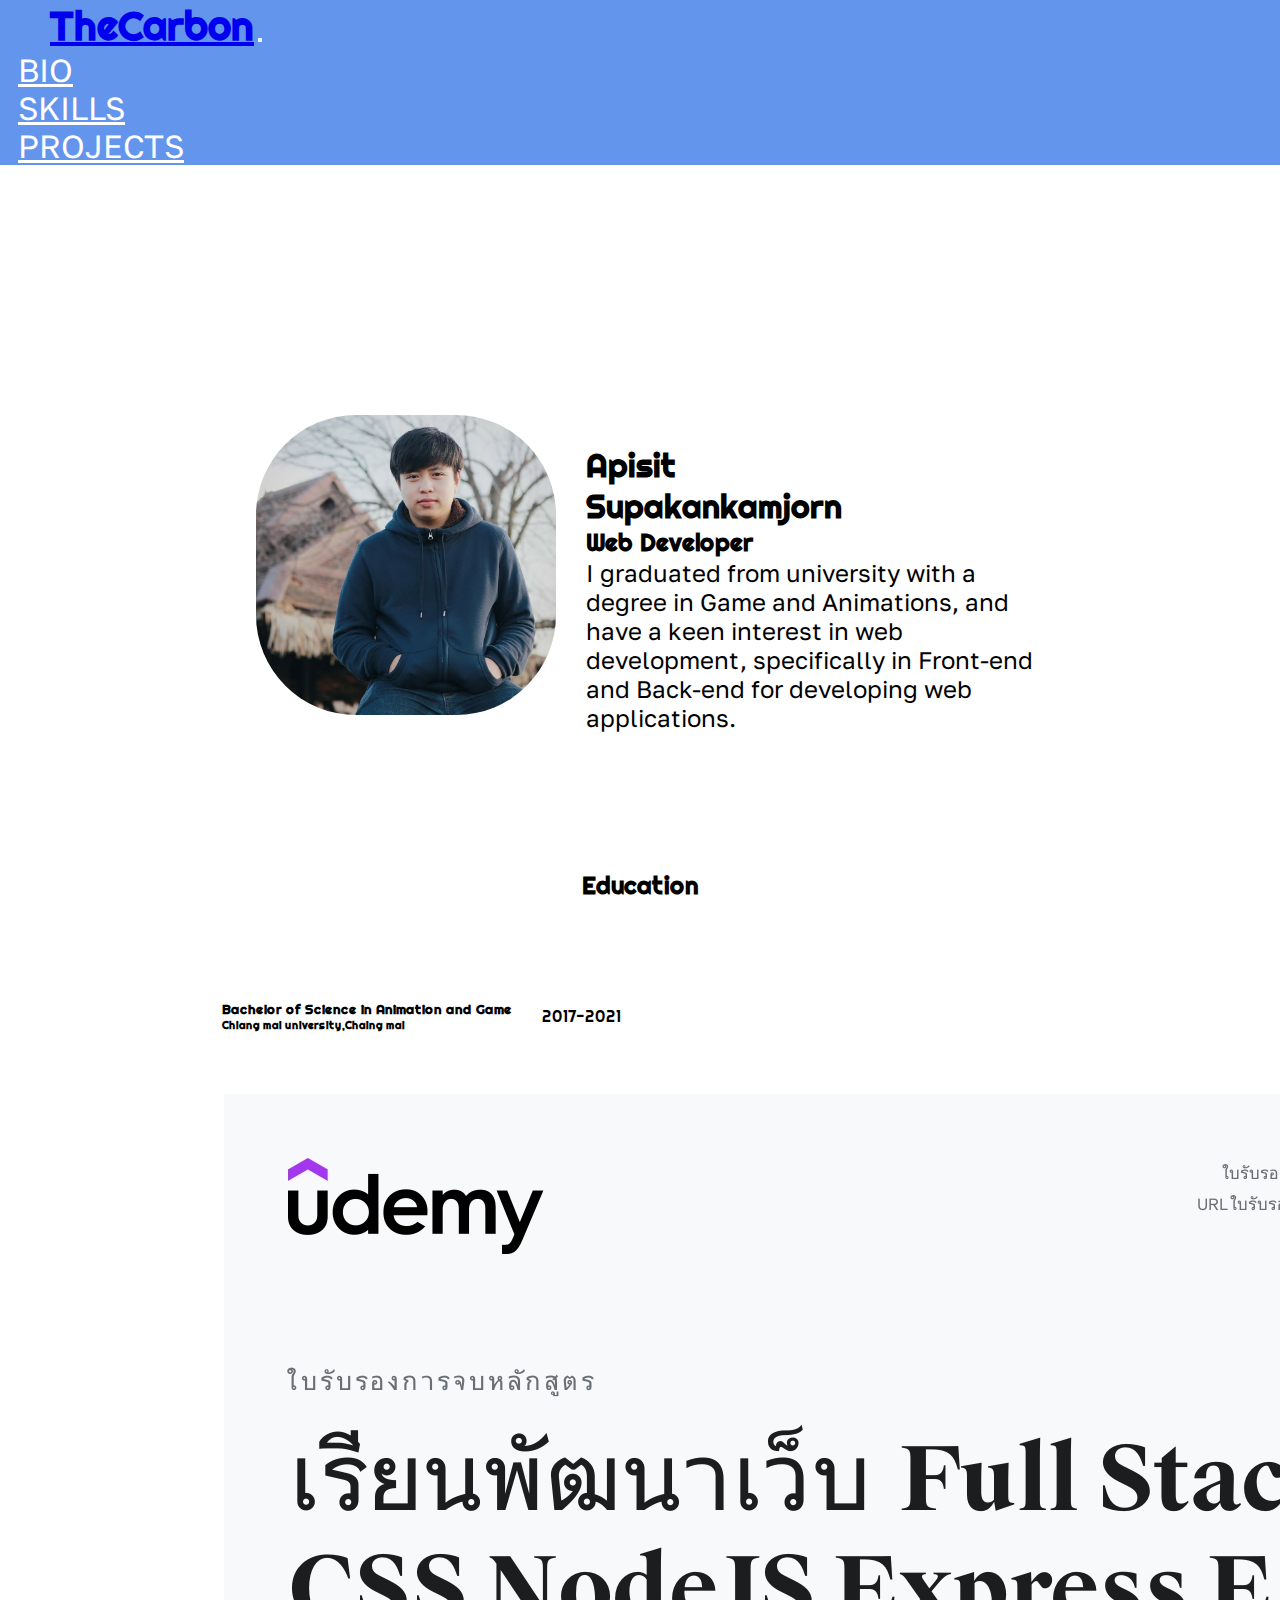
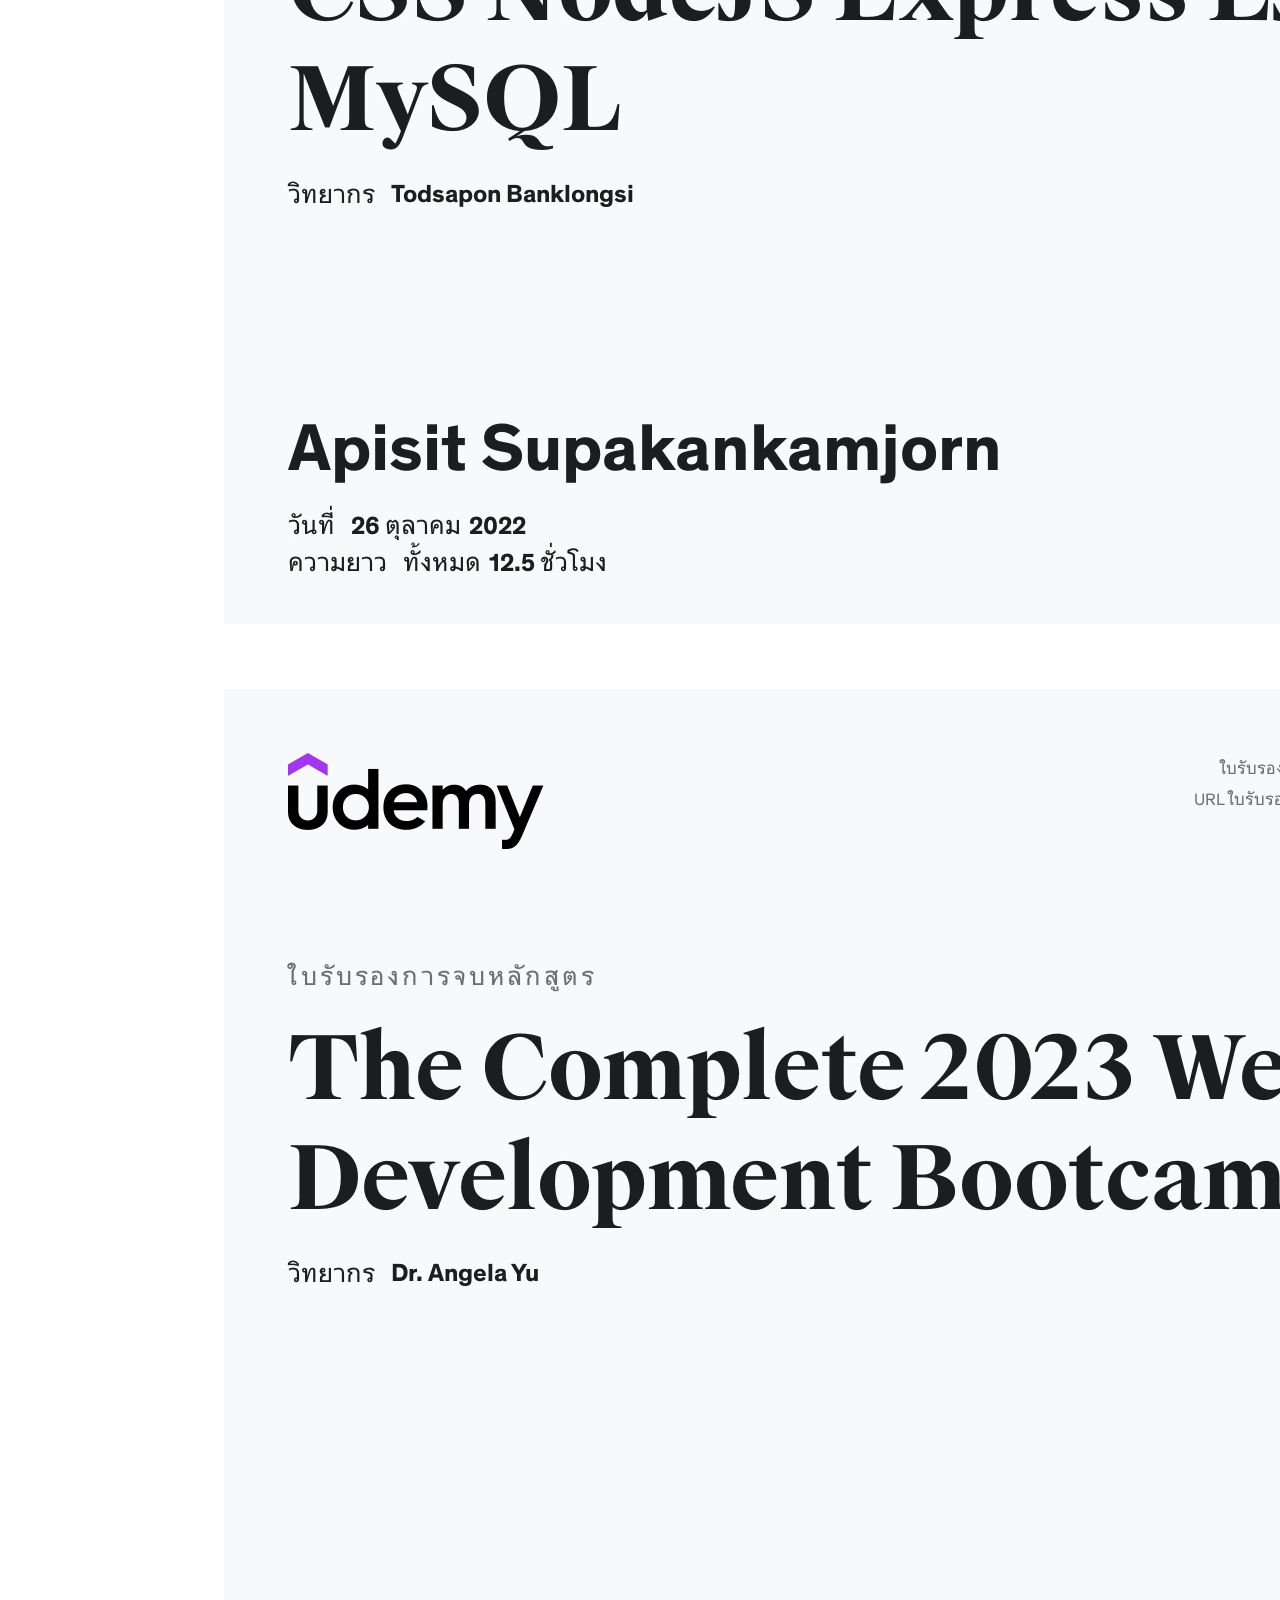
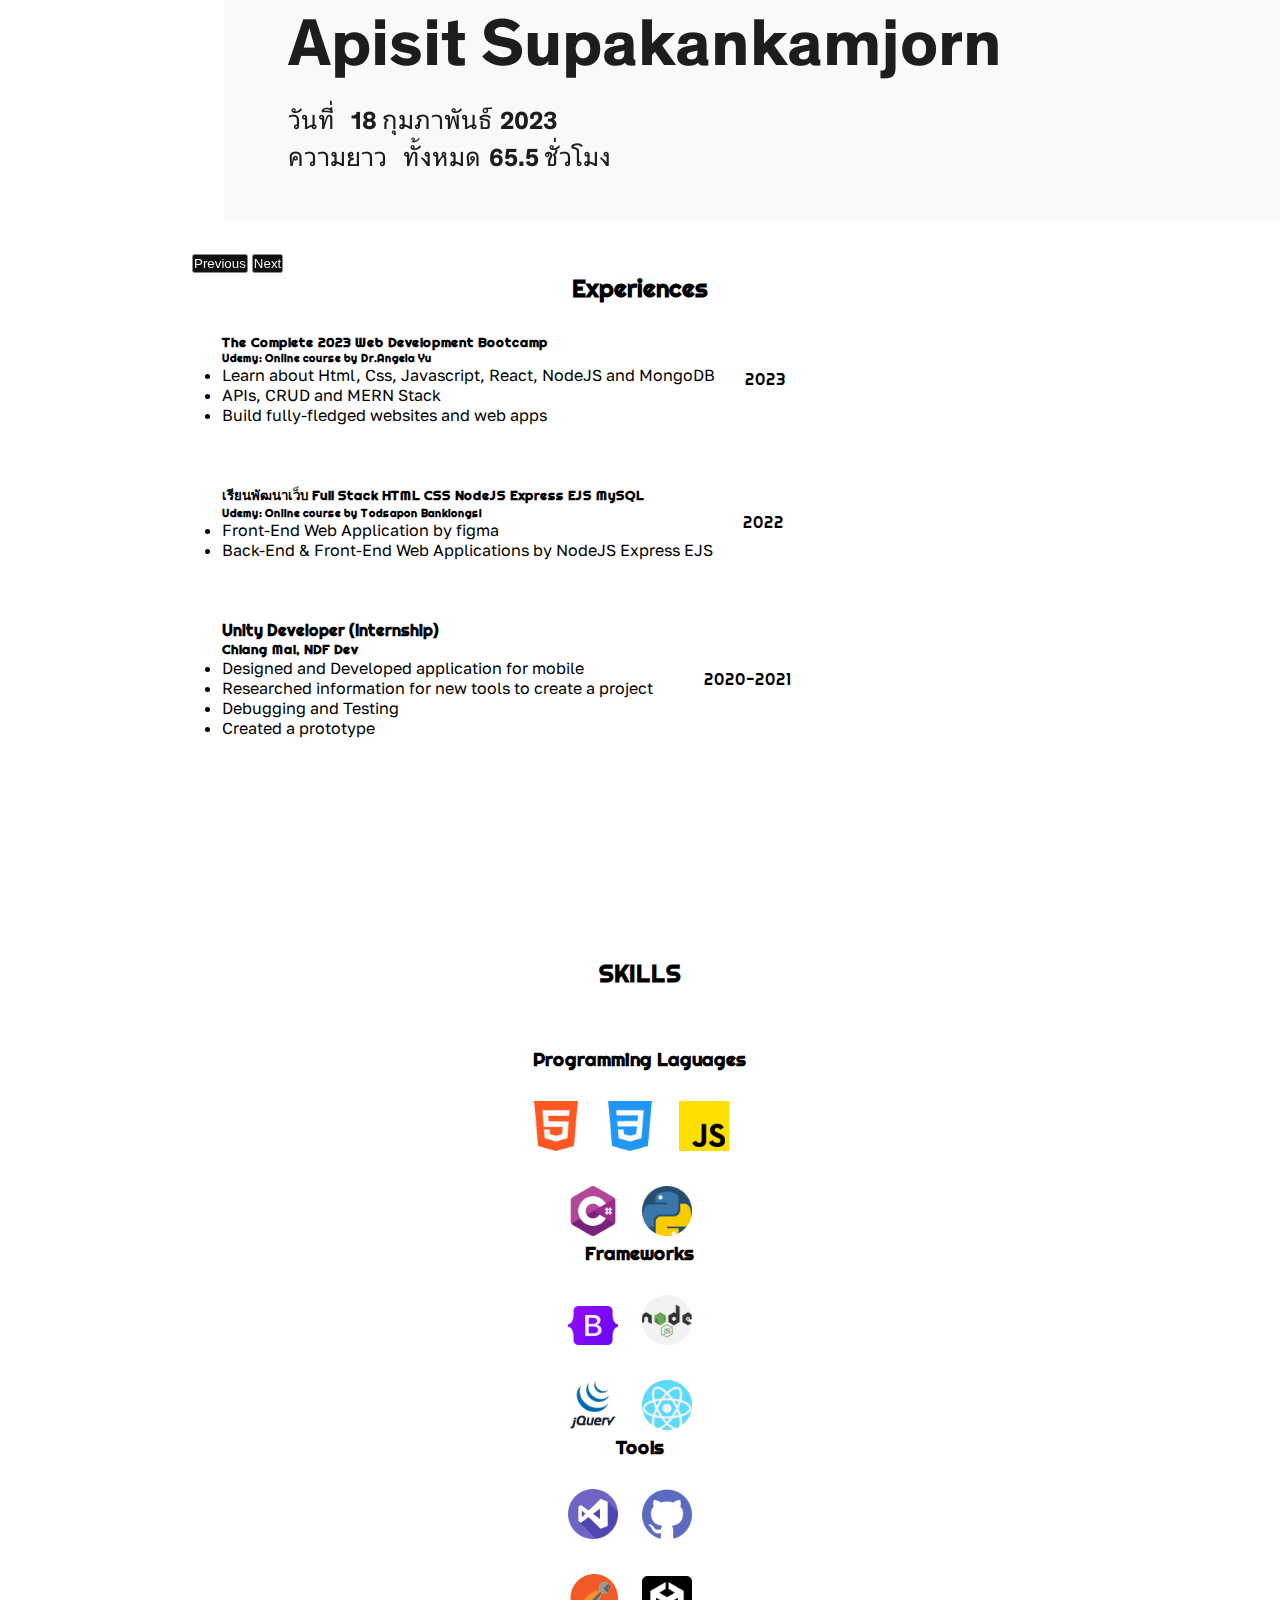
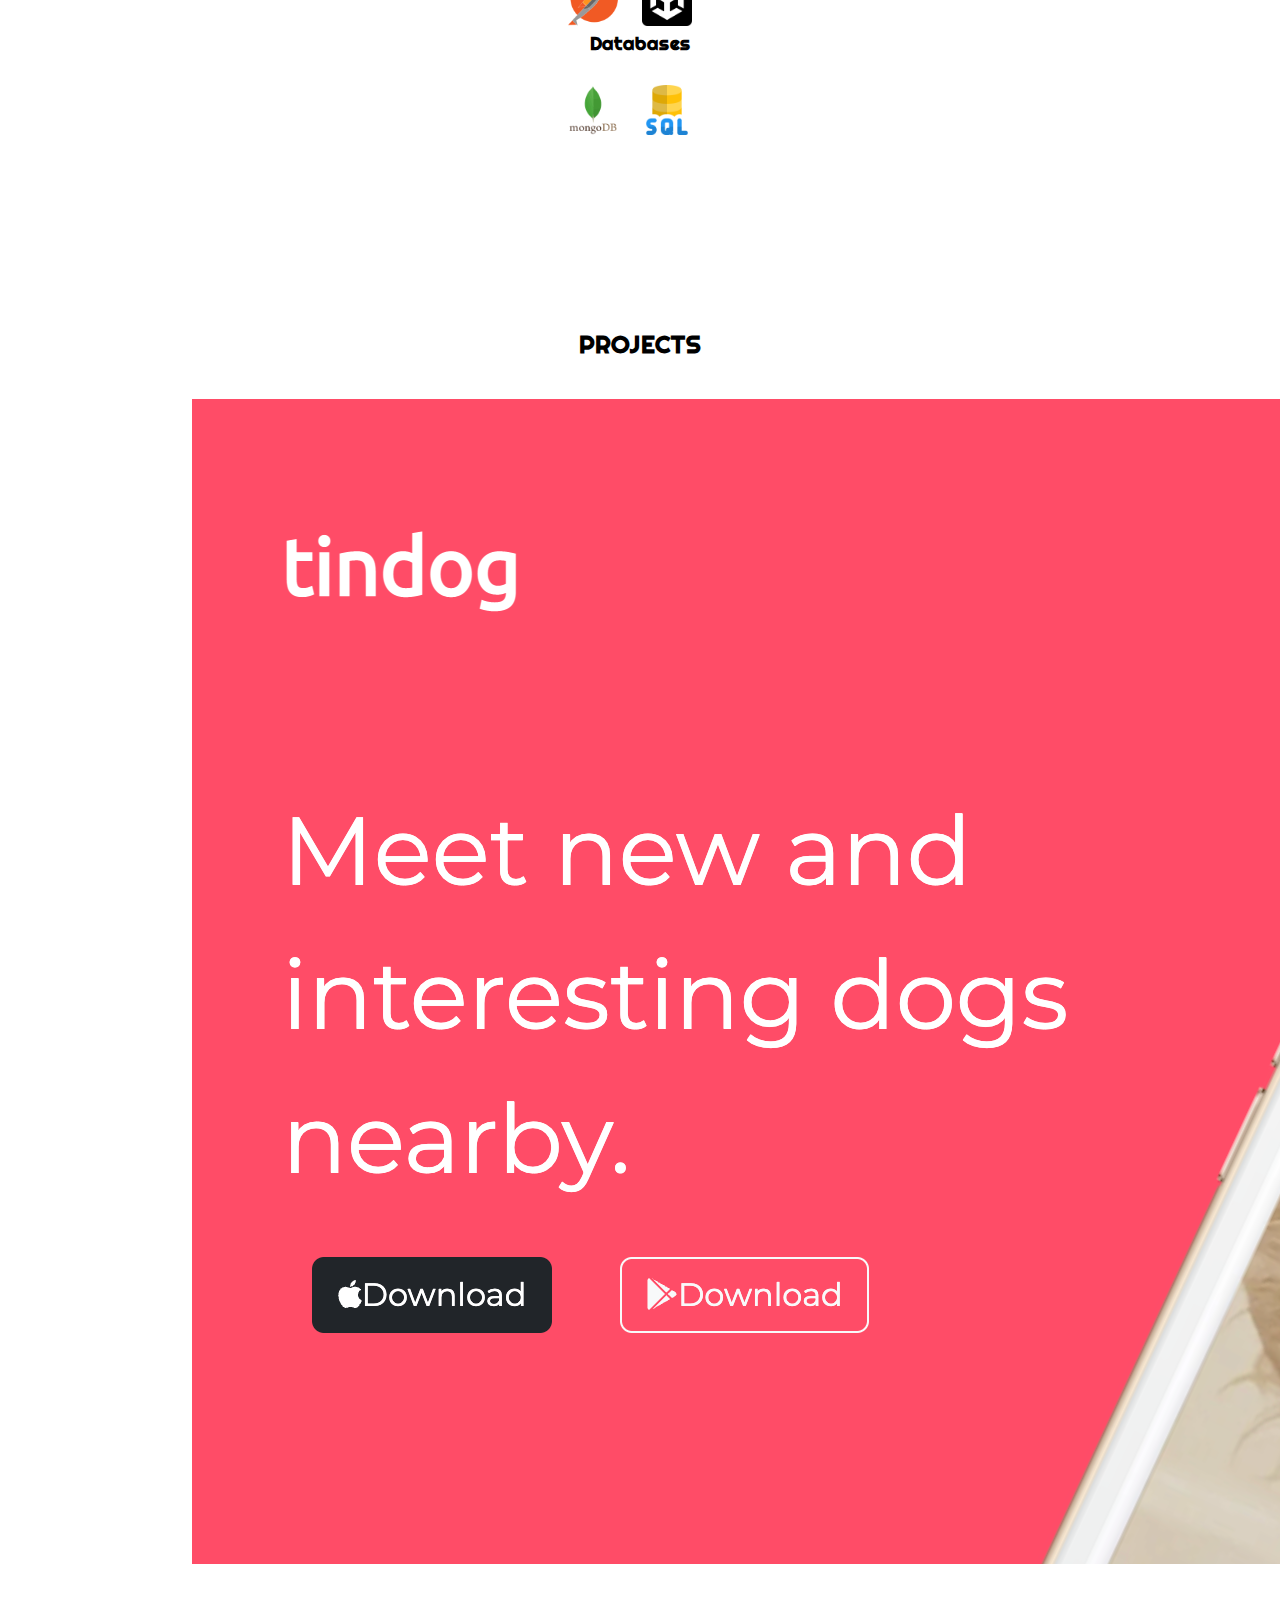
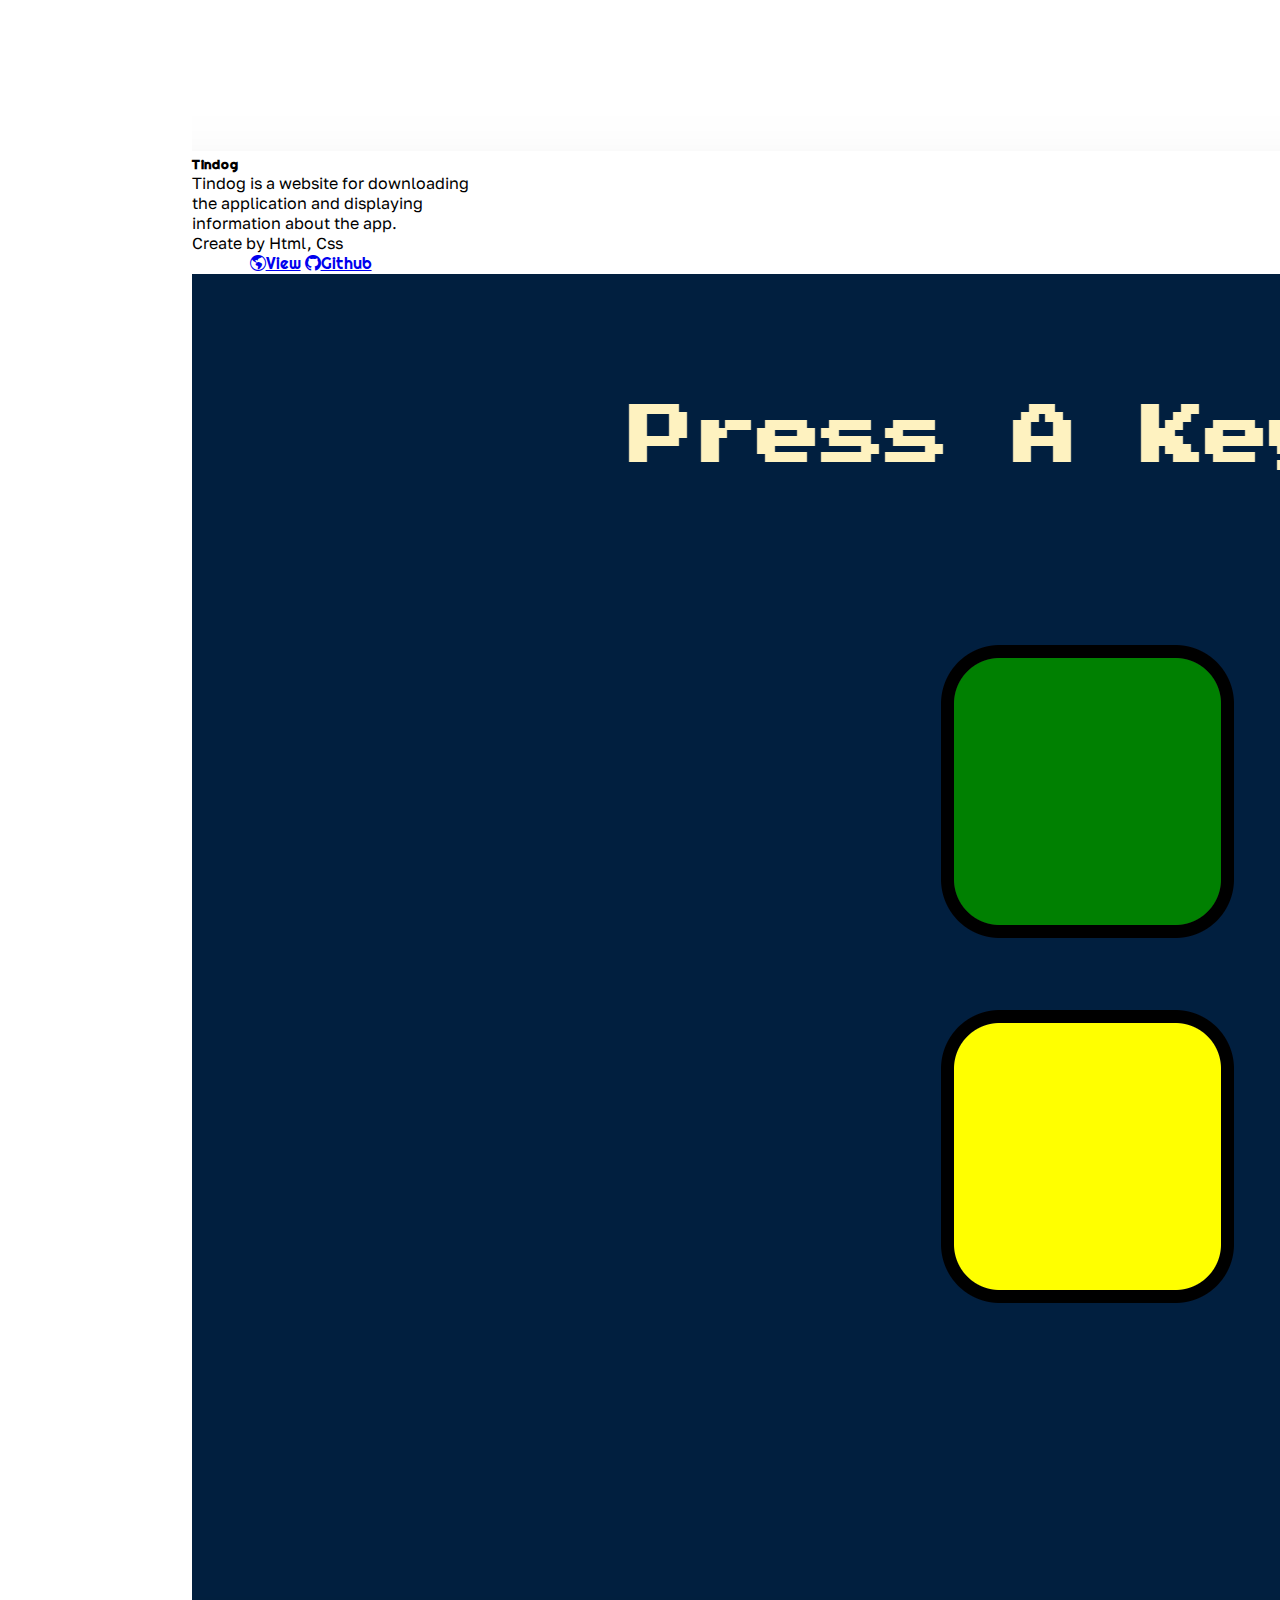
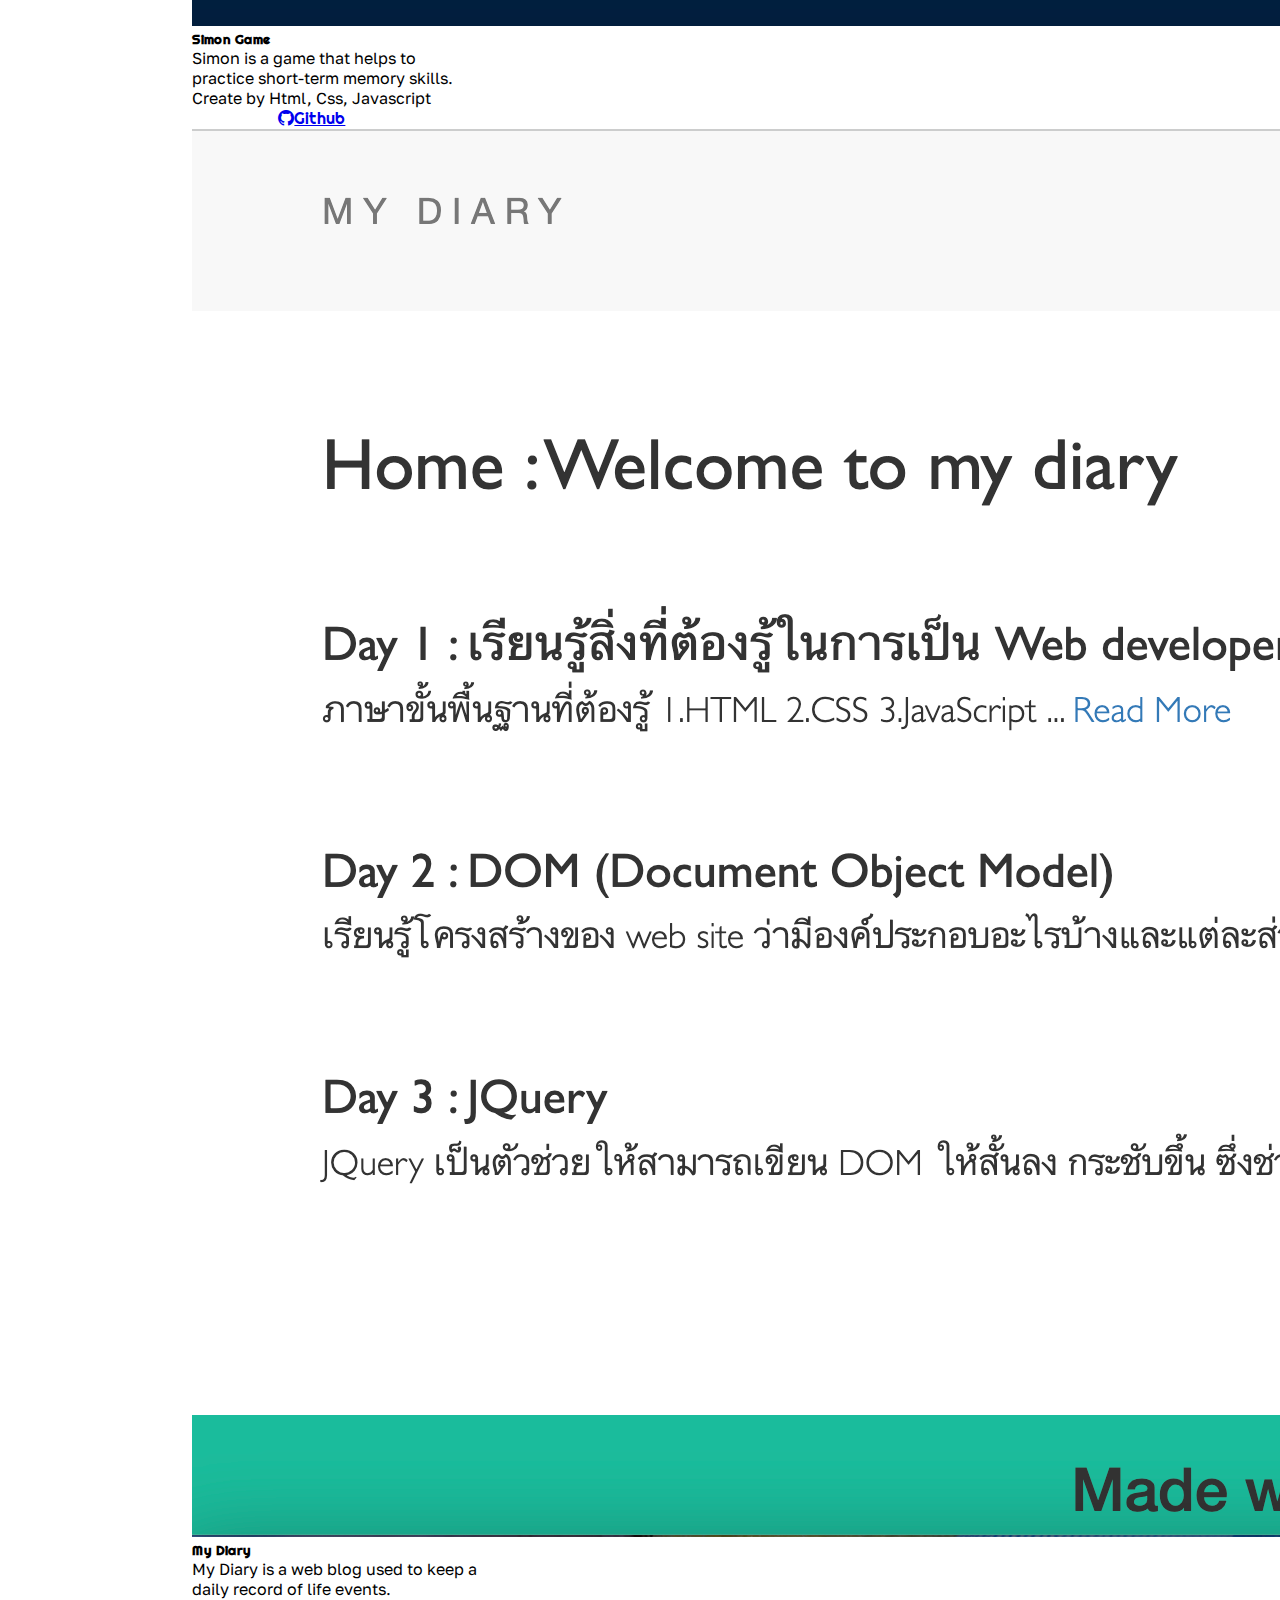
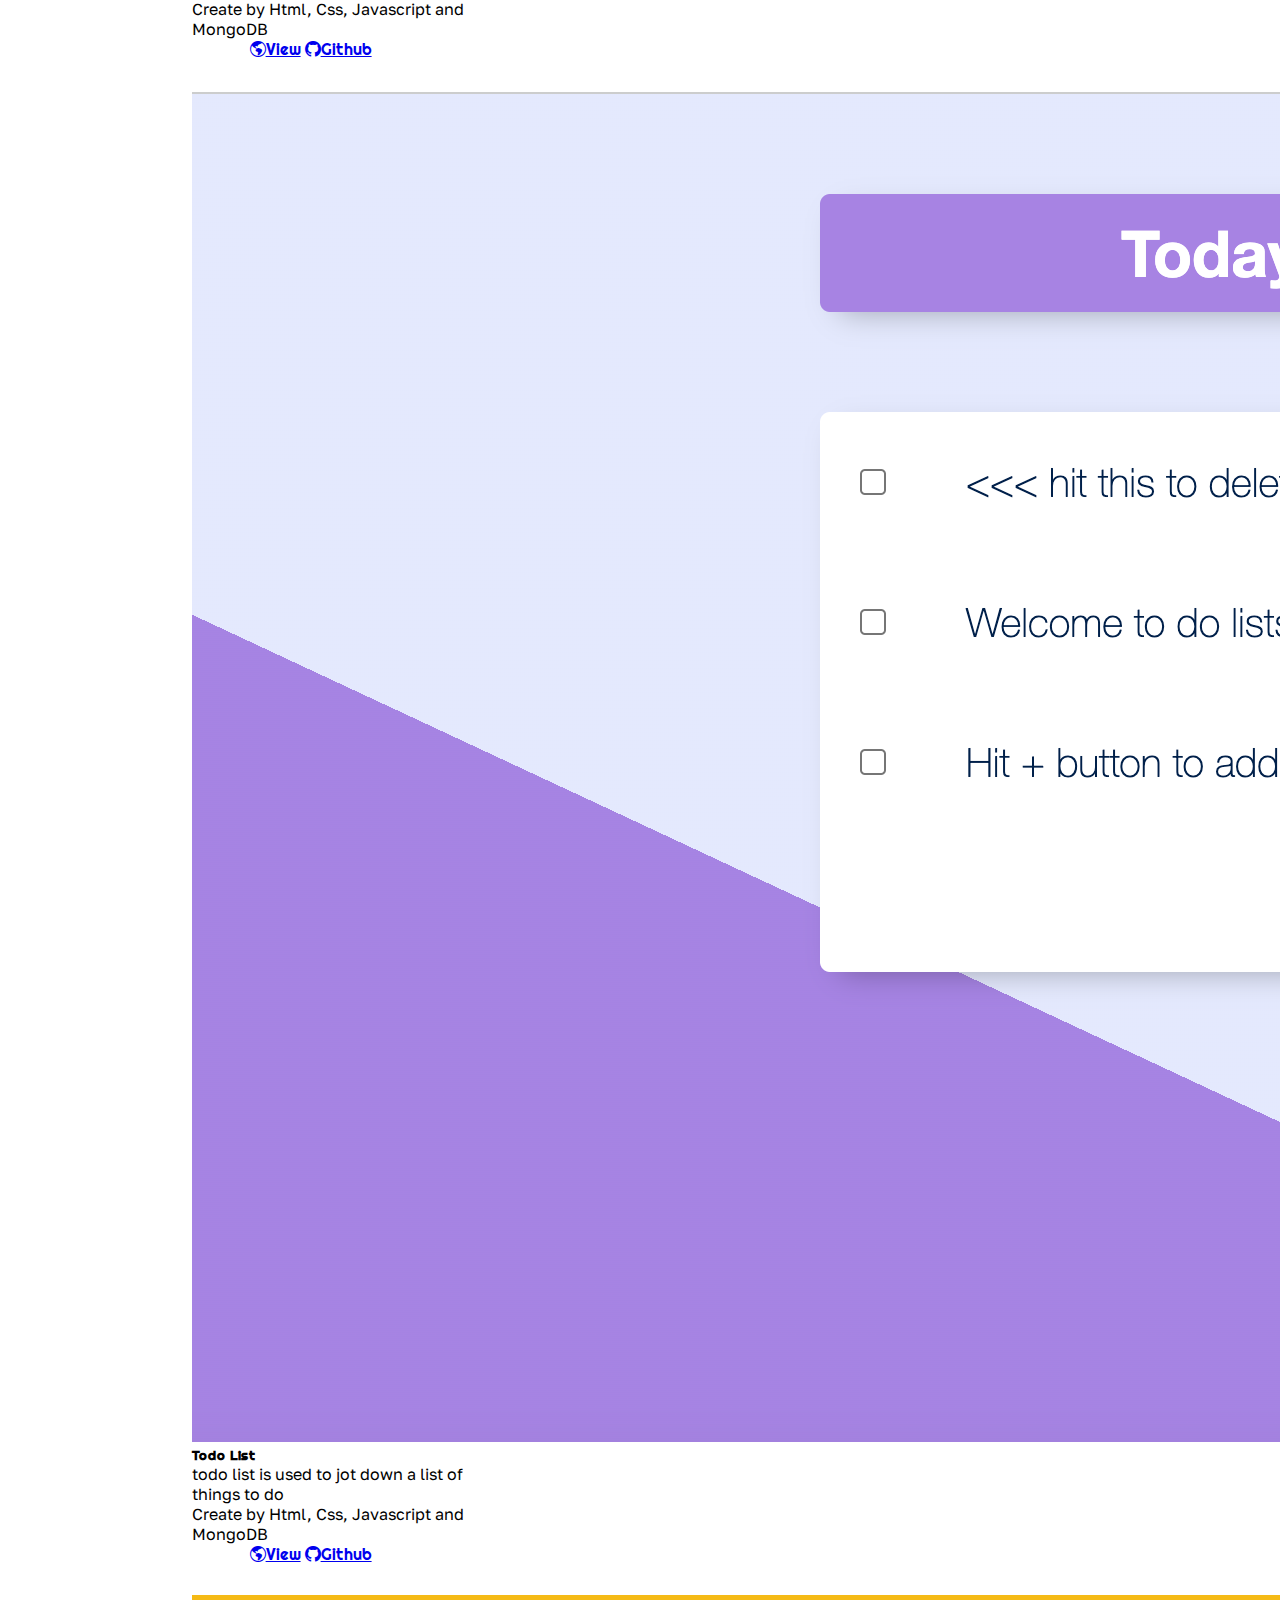
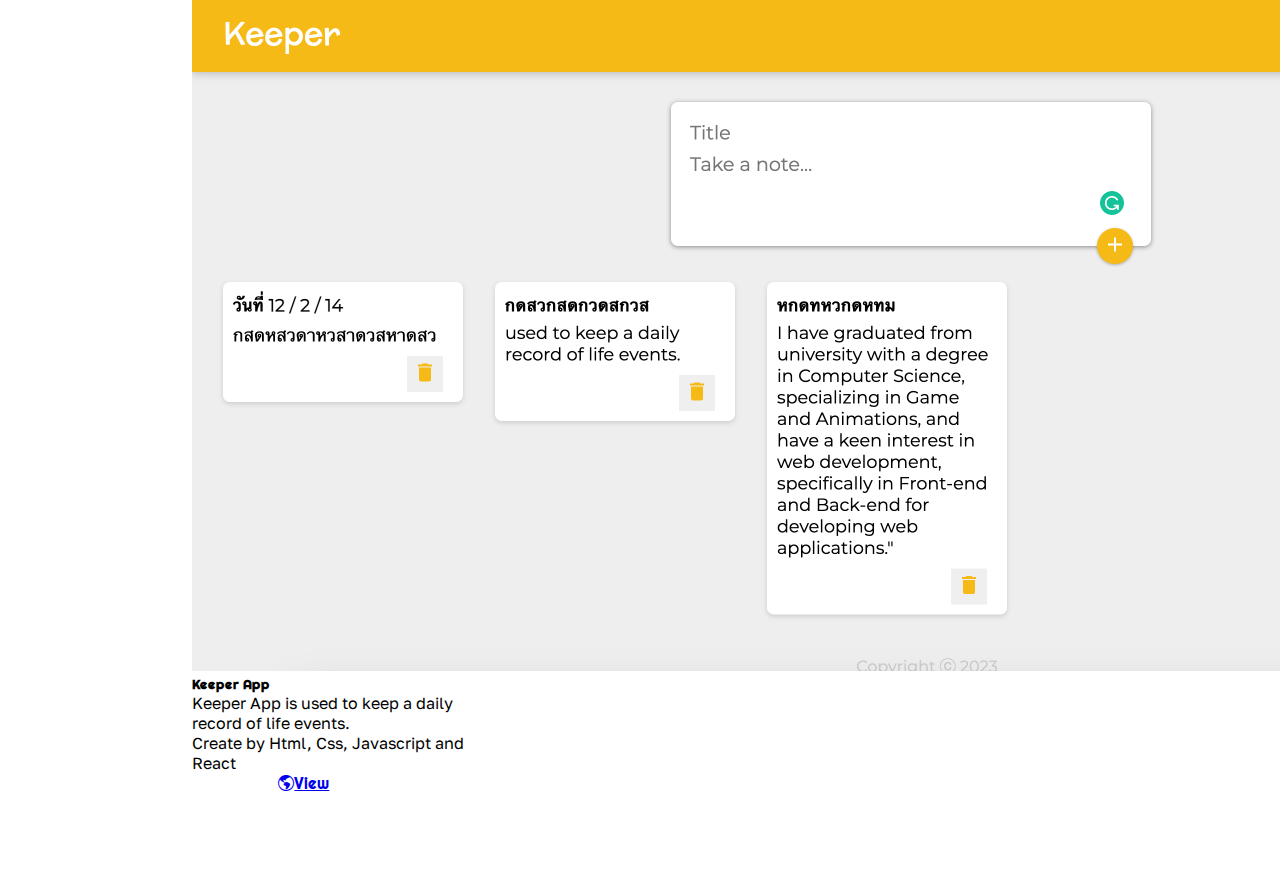
==== commit 88d1fb96: "Add project" ====
--- a/index.html
+++ b/index.html
@@ -7,6 +7,8 @@
   <link href="https://cdn.jsdelivr.net/npm/bootstrap@5.2.3/dist/css/bootstrap.min.css" rel="stylesheet" integrity="sha384-rbsA2VBKQhggwzxH7pPCaAqO46MgnOM80zW1RWuH61DGLwZJEdK2Kadq2F9CUG65" crossorigin="anonymous">
   <script src="https://cdn.jsdelivr.net/npm/@popperjs/core@2.11.6/dist/umd/popper.min.js" integrity="sha384-oBqDVmMz9ATKxIep9tiCxS/Z9fNfEXiDAYTujMAeBAsjFuCZSmKbSSUnQlmh/jp3" crossorigin="anonymous"></script>
   <script src="https://cdn.jsdelivr.net/npm/bootstrap@5.2.3/dist/js/bootstrap.min.js" integrity="sha384-cuYeSxntonz0PPNlHhBs68uyIAVpIIOZZ5JqeqvYYIcEL727kskC66kF92t6Xl2V" crossorigin="anonymous"></script>
+  <link rel="stylesheet" href="https://cdn.jsdelivr.net/npm/bootstrap-icons@1.10.3/font/bootstrap-icons.css">
+ 
   <meta name="viewport" content="width=device-width, initial-scale=1">
   <link rel="stylesheet" href="css/styles.css">
   <link rel="icon" href="images/favicon.ico">
@@ -22,7 +24,7 @@
 <body>
   <!-- Navbar  -->
     <nav class="navbar navbar-expand-lg fixed-top " >
-      <a class="navbar-brand" href="#">TheCarbon</a>
+      <a class="navbar-brand" href="#profile">TheCarbon</a>
       <button class="navbar-toggler" type="button" data-bs-toggle="collapse" data-bs-target="#navbarNav" aria-controls="navbarNav" aria-expanded="false" aria-label="Toggle navigation">
         <span class="navbar-toggler-icon"></span>
       </button>
@@ -50,7 +52,7 @@
       <div class="bio-text">
         <h1>Apisit Supakankamjorn</h1>
         <h2>Web Developer</h2>
-        <p>I am interested in web programming and data analytics to develop the best user experience.</p>
+        <p>I graduated from university with a degree in Game and Animations, and have a keen interest in web development, specifically in Front-end and Back-end for developing web applications.</p>
       </div>
     </div>
      <!-- Educations & experiences -->
@@ -61,10 +63,9 @@
         <table cellspacing="10">
           <tr>
             <td>
-              <ul style = "list-style: none;">
-                <li><b>Bachelor of Science in Animation and Game</b></li>
-                <li>Chiang mai university,Chaing mai </li>
-              </ul>
+            
+                <h5>Bachelor of Science in Animation and Game</h5>
+                <h6>Chiang mai university,Chaing mai </h6>
             </td>
             <td>2017-2021</td>
           </tr>
@@ -93,43 +94,45 @@
          <h2>Experiences</h2>
          <table>
           <tr>
-            <td><ul style = "list-style: none;">
-              <li><b>The Complete 2023 Web Development Bootcamp</b></li>
-              <li>Udemy: Online course by Dr.Angela Yu </li>
+            <td>
+              <h5>The Complete 2023 Web Development Bootcamp</h5>
+                <h6>Udemy: Online course by Dr.Angela Yu</h6>
               <ul>
                 <li>Learn about Html, Css, Javascript, React, NodeJS and MongoDB</li>
                 <li>APIs, CRUD and MERN Stack</li>
                 <li>Build fully-fledged websites and web apps</li>
               </ul>
-            </ul></td>
+            </td>
             <td>2023</td>
           </tr>
          </table>
          <table>
           <tr>
-            <td><ul style = "list-style: none;">
-              <li><b>เรียนพัฒนาเว็บ Full Stack HTML CSS NodeJS Express EJS MySQL</b></li>
-              <li>Udemy: Online course by Todsapon Banklongsi</li>
-              <ul>
+            <td>
+               <h5>เรียนพัฒนาเว็บ Full Stack HTML CSS NodeJS Express EJS MySQL</h5>
+              <h6>Udemy: Online course by Todsapon Banklongsi</h6> 
+               <ul>
                 <li>Front-End Web Application by figma </li>
                 <li>Back-End & Front-End Web Applications by NodeJS Express EJS</li>
-              </ul>
-            </ul></td>
+               </ul>
+               
+              
+            </td>
             <td>2022 </td>
           </tr>
          </table>
          <table>
           <tr>
-             <td><ul style = "list-style: none;">
-              <li><b>Unity Developer (Internship)</b></li>
-              <li>Chiang Mai, NDF Dev </li>
+             <td>
+              <h4>Unity Developer (Internship)</h4>
+                 <h5>Chiang Mai, NDF Dev</h5>
               <ul>
                   <li>Designed and Developed application for mobile</li>
                   <li>Researched information for new tools to create a project</li>
                   <li>Debugging and Testing </li>
                   <li>Created a prototype </li>
-              </ul>
-        </ul></td>
+                </ul>
+             </td>
         <td style="width:20%; text-align: right;">2020-2021</td>
           </tr>
          </table>
@@ -137,7 +140,7 @@
     </div>
   </div>
   </section>
-  
+  <!-- Skills -->
   <section id="Skills">
     <h2>SKILLS</h2>
     <div class="container-fluid">
@@ -145,112 +148,124 @@
       <div class="program-lag col-3 ">
         <h3>Programming Laguages</h3>
         <div > 
-           <img src="images/html-icon.png" alt="html-icon">
-          <img src="images/Css-icon.png"  alt="css-icon">
-          <img src="images/Js-icon.png" alt="js-icon"><br>
-          <img src="images/C-icon.png" alt="html-icon">
-          <img src="images/python-icon.png"  alt="python-icon">
+           <img src="images/icons/html-icon.png" alt="html-icon">
+          <img src="images/icons/Css-icon.png"  alt="css-icon">
+          <img src="images/icons/Js-icon.png" alt="js-icon"><br>
+          <img src="images/icons/C-icon.png" alt="html-icon">
+          <img src="images/icons/python-icon.png"  alt="python-icon">
          
         </div>
       </div>
       <div class="frameworks col-3">
         <h3>Frameworks</h3>
         <div> 
-           <img src="images/Bootstrap-icon.png" alt="Bootstrap-icon">
-          <img src="images/NodeJS-icon.png"  alt="nodejs-icon"><br>
-          <img src="images/jquery.png" alt="jquery-icon">
-          <img src="images/React-icon.png" alt="react-icon">
+           <img src="images/icons/Bootstrap-icon.png" alt="Bootstrap-icon">
+          <img src="images/icons/NodeJS-icon.png"  alt="nodejs-icon"><br>
+          <img src="images/icons/jquery.png" alt="jquery-icon">
+          <img src="images/icons/React-icon.png" alt="react-icon">
         </div>
       </div>
       <div class="tools col-3">
         <h3>Tools</h3>
         <div>
-          <img src="images/VS-icon.png" alt="vs-icon">
-          <img src="images/Github-icon.png" alt="Github-icon"><br>
-          <img src="images/Postman-icon.png" alt="postman-icon">
-          <img src="images/Unity-icon.png" alt="unity-icon">
+          <img src="images/icons/VS-icon.png" alt="vs-icon">
+          <img src="images/icons/Github-icon.png" alt="Github-icon"><br>
+          <img src="images/icons/Postman-icon.png" alt="postman-icon">
+          <img src="images/icons/Unity-icon.png" alt="unity-icon">
         </div>
       </div>
       <div class="database col-3">
         <h3>Databases</h3>
-        <img src="images/mongodb.png " alt="mongodb-icon">
-        <img src="images/SQL-icon.png" alt="SQL-icon">
+        <img src="images/icons/mongodb.png " alt="mongodb-icon">
+        <img src="images/icons/SQL-icon.png" alt="SQL-icon">
       </div>
     </div>
   </div>
   </section>
+
+  <!-- Projects -->
   <section id="projects">
     <h2>PROJECTS</h2>
     <div class="container-fluid">
-    <div class="row">
-      <div class=" col-6">
-        <div class="card mb-3" style="max-width: 540px; left: 50px">
-          <div class="row g-0">
-            <div class="col-md-4">
-              <img src="..." class="img-fluid rounded-start" alt="...">
-            </div>
-            <div class="col-md-8">
-              <div class="card-body">
-                <h5 class="card-title">Card title</h5>
-                <p class="card-text">This is a wider card with supporting text below as a natural lead-in to additional content. This content is a little bit longer.</p>
-                <p class="card-text"><small class="text-muted">Last updated 3 mins ago</small></p>
-              </div>
-            </div>
-          </div>
-        </div>
-      </div>
-      <div class="col-6">
-        <div class="card mb-3" style="max-width: 540px; left: 50px">
-          <div class="row g-0">
-            <div class="col-md-4">
-              <img src="..." class="img-fluid rounded-start" alt="...">
-            </div>
-            <div class="col-md-8">
-              <div class="card-body">
-                <h5 class="card-title">Card title</h5>
-                <p class="card-text">This is a wider card with supporting text below as a natural lead-in to additional content. This content is a little bit longer.</p>
-                <p class="card-text"><small class="text-muted">Last updated 3 mins ago</small></p>
-              </div>
-            </div>
-          </div>
-        </div>
-      </div>
-      <div class="col-6">
-        <div class="card mb-3" style="max-width: 540px; left: 50px">
-          <div class="row g-0">
-            <div class="col-md-4">
-              <img src="..." class="img-fluid rounded-start" alt="...">
-            </div>
-            <div class="col-md-8">
-              <div class="card-body">
-                <h5 class="card-title">Card title</h5>
-                <p class="card-text">This is a wider card with supporting text below as a natural lead-in to additional content. This content is a little bit longer.</p>
-                <p class="card-text"><small class="text-muted">Last updated 3 mins ago</small></p>
-              </div>
-            </div>
-          </div>
-        </div>
-      </div>
-      <div class="col-6">
-        <div class="card mb-3" style="max-width: 540px; left: 50px">
-          <div class="row g-0">
-            <div class="col-md-4">
-              <img src="..." class="img-fluid rounded-start" alt="...">
-            </div>
-            <div class="col-md-8">
-              <div class="card-body">
-                <h5 class="card-title">Card title</h5>
-                <p class="card-text">This is a wider card with supporting text below as a natural lead-in to additional content. This content is a little bit longer.</p>
-                <p class="card-text"><small class="text-muted">Last updated 3 mins ago</small></p>
-              </div>
-            </div>
-          </div>
-        </div>
-      </div>
-    </div>
+      <div class="row">
+        <!-- Tindog -->
+        <div class="col-4">
+          <div class="card" style="width: 18rem;">
+            <img src="images/project-pic/tindog-capture.png" class="card-img-top" alt="tindog-pic">
+            <div class="card-body">
+              <h5 class="card-title">Tindog</h5>
+              <p class="card-text">Tindog is a website for downloading the application and displaying information about the app.</p>
+               <p>Create by Html, Css</p>
+              <a style ="margin-left: 20%;"href="https://akinades.github.io/tindog.oi/#cta" target="_blank" rel="noopener noreferrer"class="btn btn-primary"><i class="bi bi-globe-americas"></i>View</a>
+              <a href="https://github.com/Akinades/tindog.oi" target="_blank" rel="noopener noreferrer" class=" btn btn-success"><i class="bi bi-github"></i>Github</a>
+            </div>
+          </div>
+        </div>
+        <!-- simon game -->
+        <div class="col-4">
+          <div class="card" style="width: 18rem;">
+            <img src="images/project-pic/simon-capture.png" class="card-img-top" alt="simon-pic">
+            <div class="card-body">
+              <h5 class="card-title">Simon Game</h5>
+              <p class="card-text">Simon is a game that helps to practice short-term memory skills.</p>
+              <p>Create by Html, Css, Javascript</p>
+              <!-- <a href="https://akinades.github.io/tindog.oi/#cta" class="btn btn-primary"><i class="bi bi-globe-americas"></i>View</a> -->
+              <a style ="margin-left: 30%;" href="https://github.com/Akinades/simon.oi" target="_blank" rel="noopener noreferrer"class=" btn btn-success"><i class="bi bi-github"></i>Github</a>
+            </div>
+          </div>
+        </div>
+        <!-- My Diary -->
+        <div class="col-4">
+          <div class="card" style="width: 18rem;">
+            <img src="images/project-pic/mydairy-capture.png" class="card-img-top" alt="mydairy-pic">
+            <div class="card-body">
+              <h5 class="card-title">My Diary</h5>
+              <p class="card-text">My Diary is a web blog used to keep a daily record of life events.</p>
+              <p>Create by Html, Css, Javascript and MongoDB</p>
+              <a style ="margin-left: 20%;" href="https://mydiary-demo.cyclic.app/" target="_blank" rel="noopener noreferrer"class="btn btn-primary"><i class="bi bi-globe-americas"></i>View</a>
+              <a href="https://github.com/Akinades/myDiary-demo" target="_blank" rel="noopener noreferrer" class=" btn btn-success"><i class="bi bi-github"></i>Github</a>
+            </div>
+          </div>
+        </div>
+       <!-- todolist -->
+       <div class=" col-4">
+        <div class="card" style="width: 18rem; margin-top: 30px;">
+          <img src="images/project-pic/todolist-capture.png" class="card-img-top" alt="todolist-pic">
+          <div class="card-body">
+            <h5 class="card-title">Todo List</h5>
+            <p class="card-text">todo list is used to jot down a list of things to do</p>
+            <p>Create by Html, Css, Javascript and MongoDB</p>
+            <a style ="margin-left: 20%;" href="https://todo-list-demo.cyclic.app/" target="_blank" rel="noopener noreferrer"class="btn btn-primary"><i class="bi bi-globe-americas"></i>View</a>
+            <a href="https://github.com/Akinades/todolist-demo" target="_blank" rel="noopener noreferrer" class=" btn btn-success"><i class="bi bi-github"></i>Github</a>
+          </div>
+        </div>
+      </div>
+      <!-- React app  -->
+      <div class=" col-4">
+        <div class="card" style="width: 18rem; margin-top: 30px;">
+          <img src="images/project-pic/Keeper App -capture.png" class="card-img-top" alt="kepper-pic">
+          <div class="card-body">
+            <h5 class="card-title">Keeper App</h5>
+            <p class="card-text">Keeper App is used to keep a daily record of life events.</p>
+            <p>Create by Html, Css, Javascript and React</p>
+            <a style ="margin-left: 30%;" href="https://codesandbox.io/s/keeper-app-sgh9dz" target="_blank" rel="noopener noreferrer"class="btn btn-primary"><i class="bi bi-globe-americas"></i>View</a>
+            <!-- <a href="https://github.com/Akinades/todolist-demo" target="_blank" rel="noopener noreferrer" class=" btn btn-success"><i class="bi bi-github"></i>Github</a> -->
+          </div>
+        </div>
+      </div>
+      </div>
+     
+      
   </div>
   </section>
- 
+  <script>
+    $(document).ready(function(){
+    $(window).scrollTop(0);
+});
+   </script>
 </body>
 
 </html>
+
+
+
--- a/css/styles.css
+++ b/css/styles.css
@@ -12,6 +12,9 @@
   font-family: "Righteous" ,sans-serif ;
  
 }
+p, li{
+  font-family: 'Golos Text', sans-serif;
+}
 
 .container-fluid{
   padding: 3% 15% 7%;
@@ -23,21 +26,24 @@
   font-size: 2.5em;
   font-weight: bold;
 }
-
+.navbar{
+  background-color: cornflowerblue;
+}
 .nav-item{
   padding: 0 18px;
 }
 .nav-link{
   font-size: 2em;
  font-weight: lighter;
- /* color: red; */
+ 
+ color: #fff;
 }
 
 /* My Bio */
 .bio{
-  margin-top: 250px;
+  padding-top: 250px;
   width: 50%;
-  margin-left: 33% ;
+  margin-left: 20% ;
   text-align: left;
 }
 .bio-pic img{
@@ -54,14 +60,14 @@
   font-weight: bold;
 }
 .bio-text p{
+  width: 125%;
   font-size: 1.5em;
   font-weight: lighter;
-  font-family: 'Golos Text', sans-serif;
 }
 /*Education & Expreiences*/
 
 #Detail{
-  margin-top: 200px;
+  padding-top: 100px;
 }
 .educations h2 {
   text-align: center;
@@ -72,15 +78,14 @@
 
 table{
    border-collapse:inherit;
-    border-spacing: 50px; 
+    border-spacing: 30px; 
   } 
-
 .experience h2 {
   text-align: center;
 }
 /*SKILLS*/
 #Skills{
-  margin-top: 100px;
+  padding-top: 100px;
 }
 #Skills h2{
   text-align: center;
@@ -101,7 +106,7 @@
 }
 
 #projects {
-  margin-top: 100px;
+  padding-top: 100px;
 }
 #projects h2{
   text-align: center;
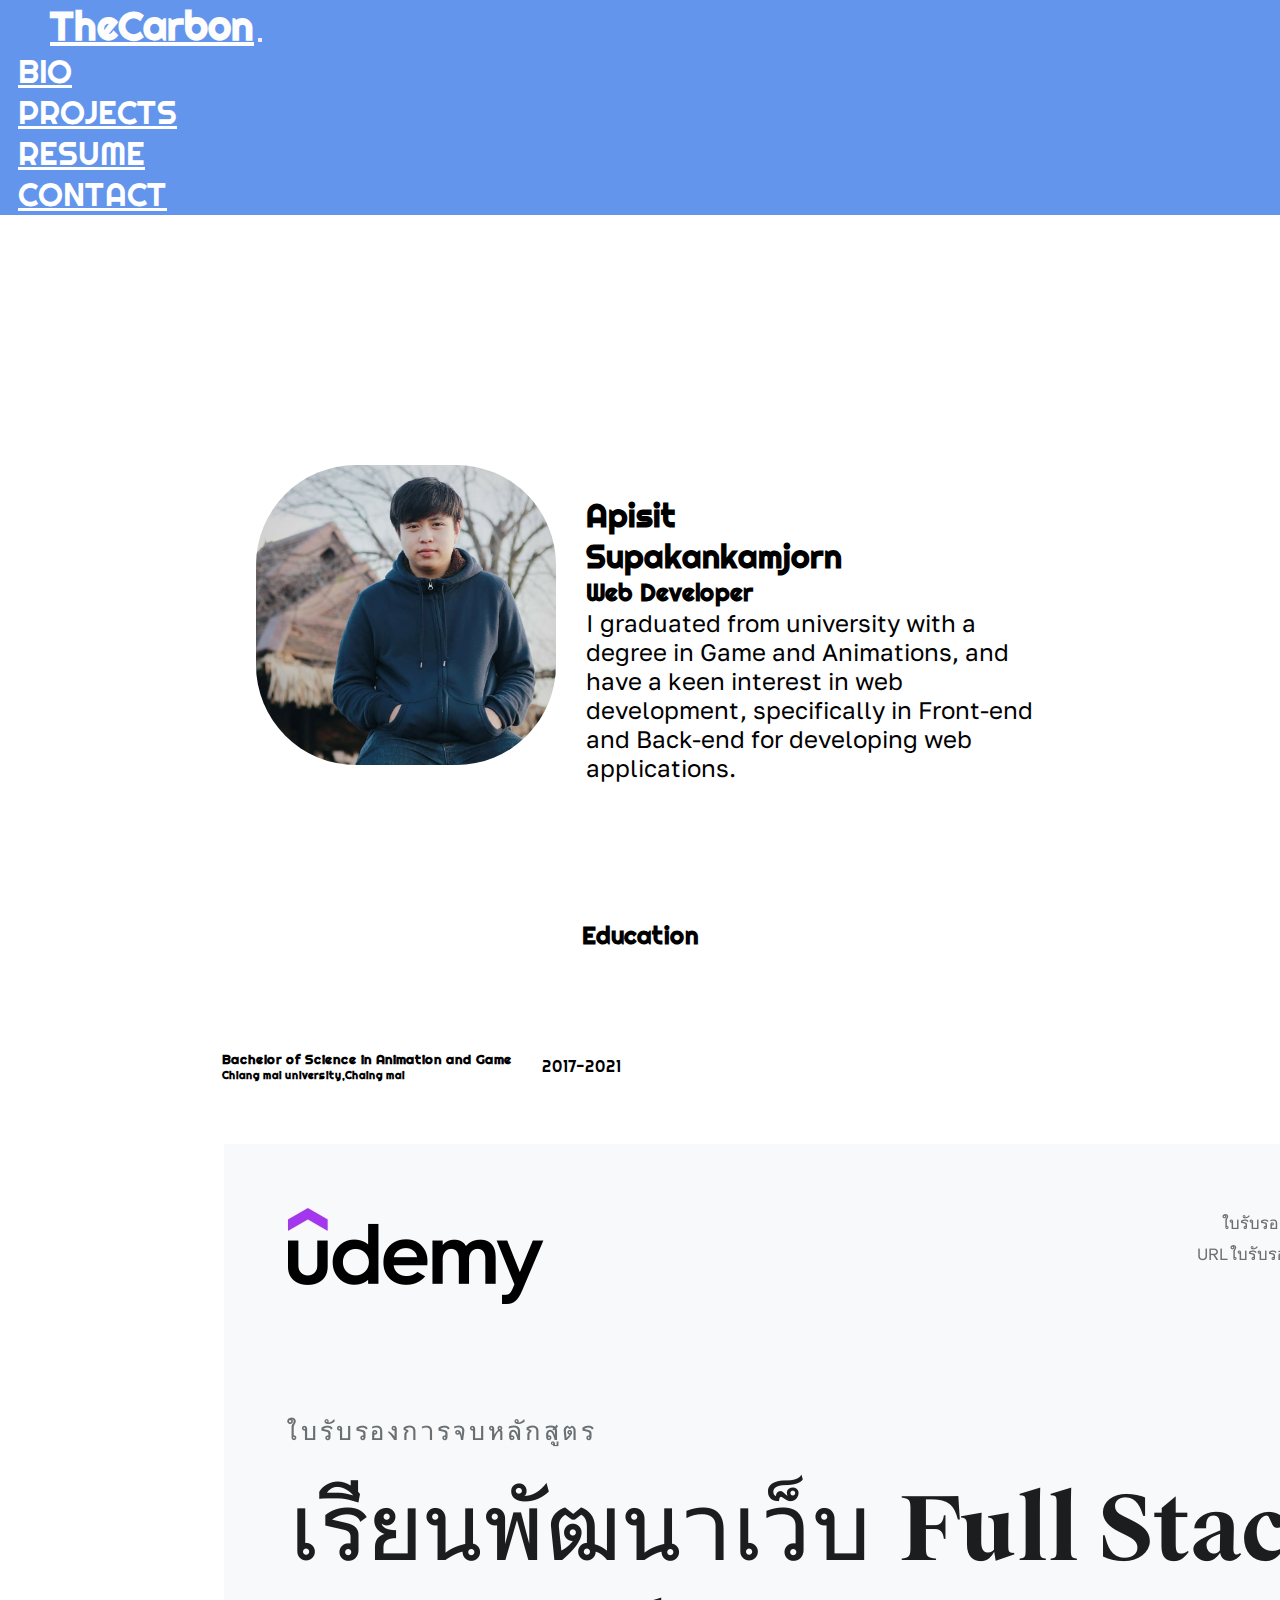
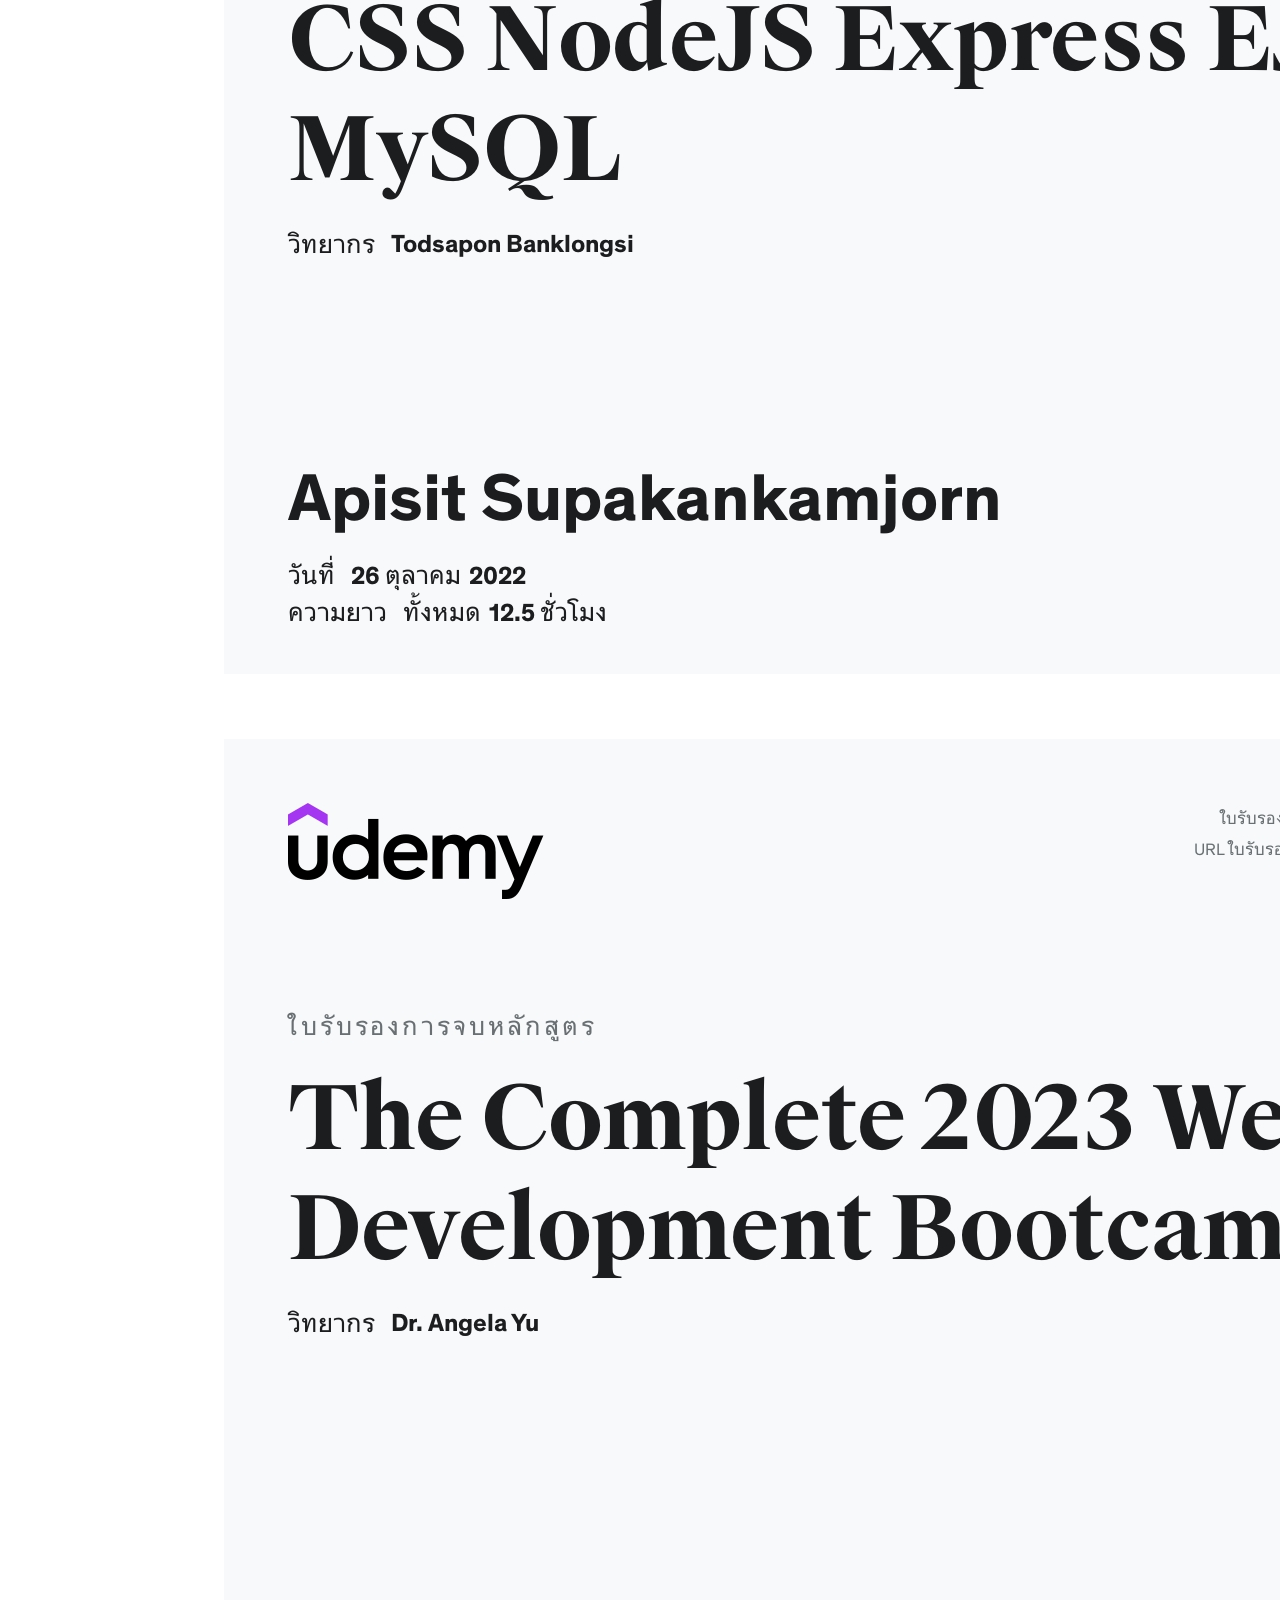
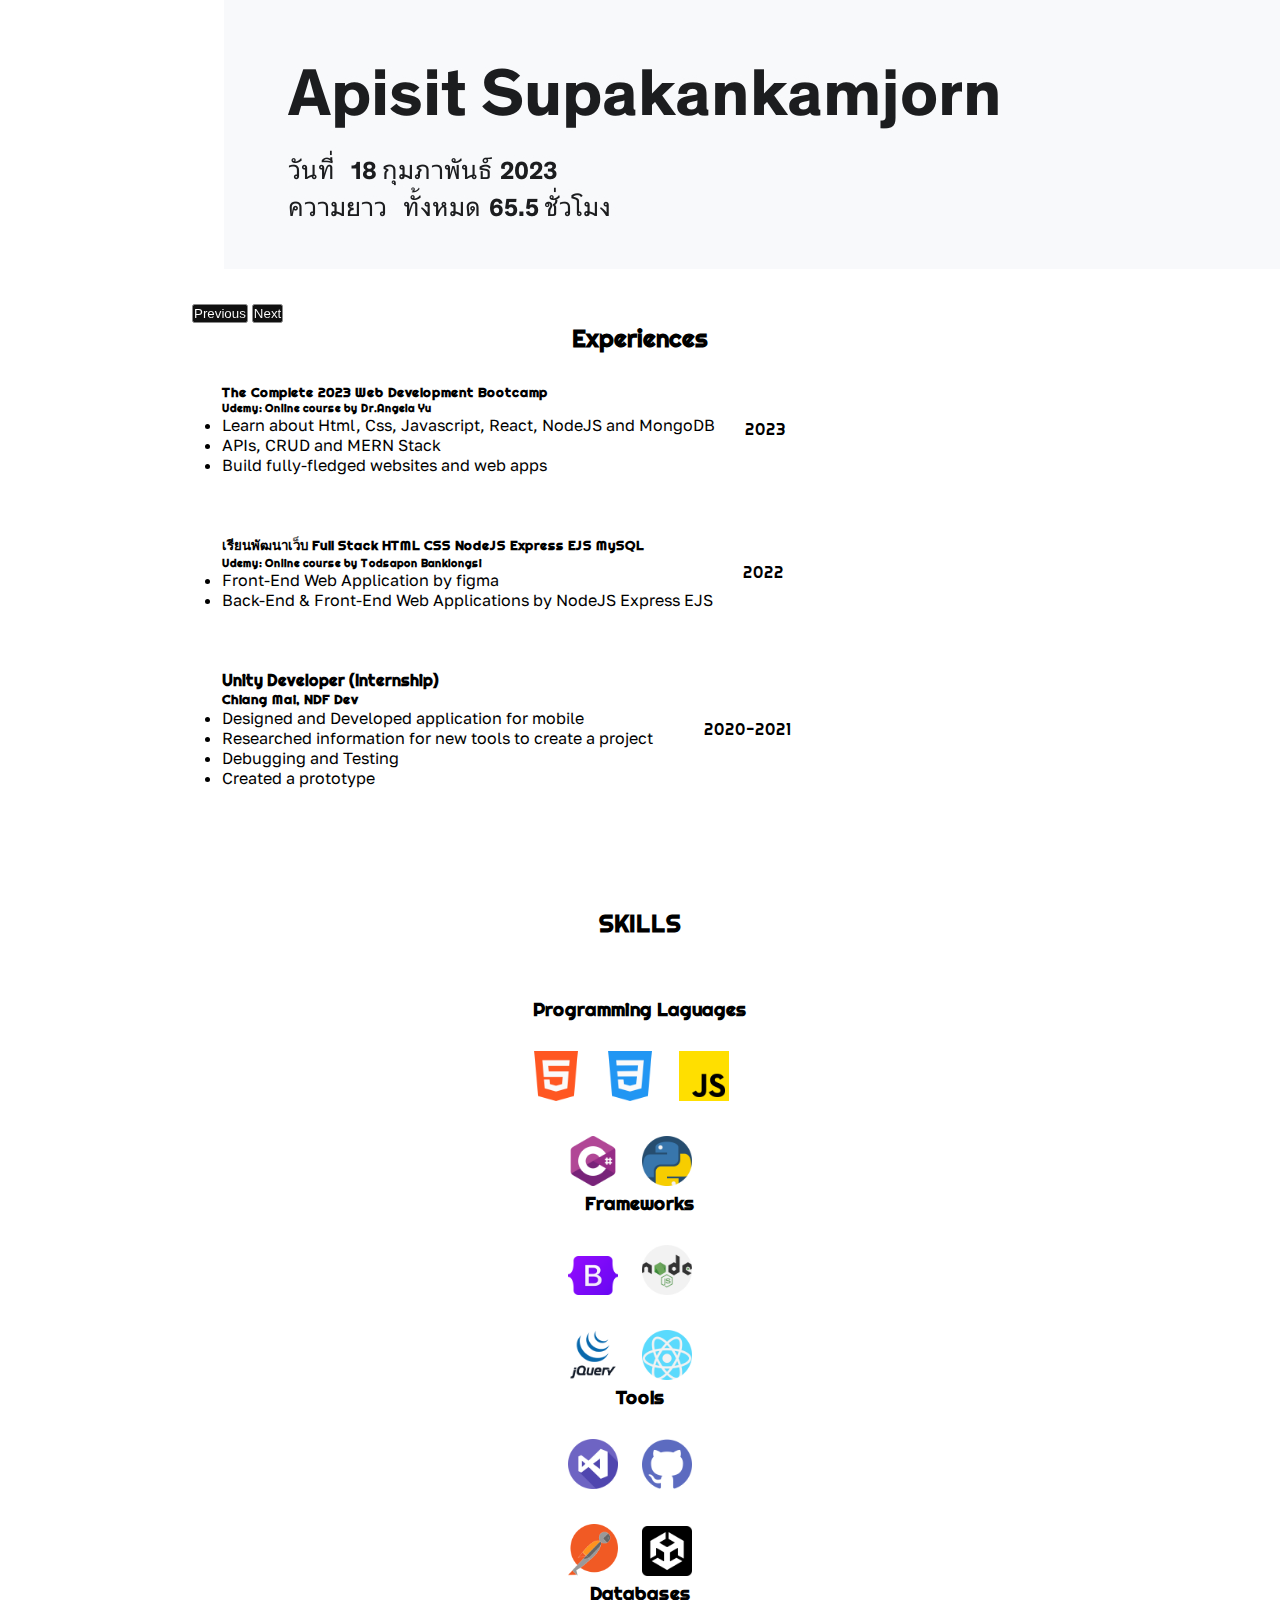
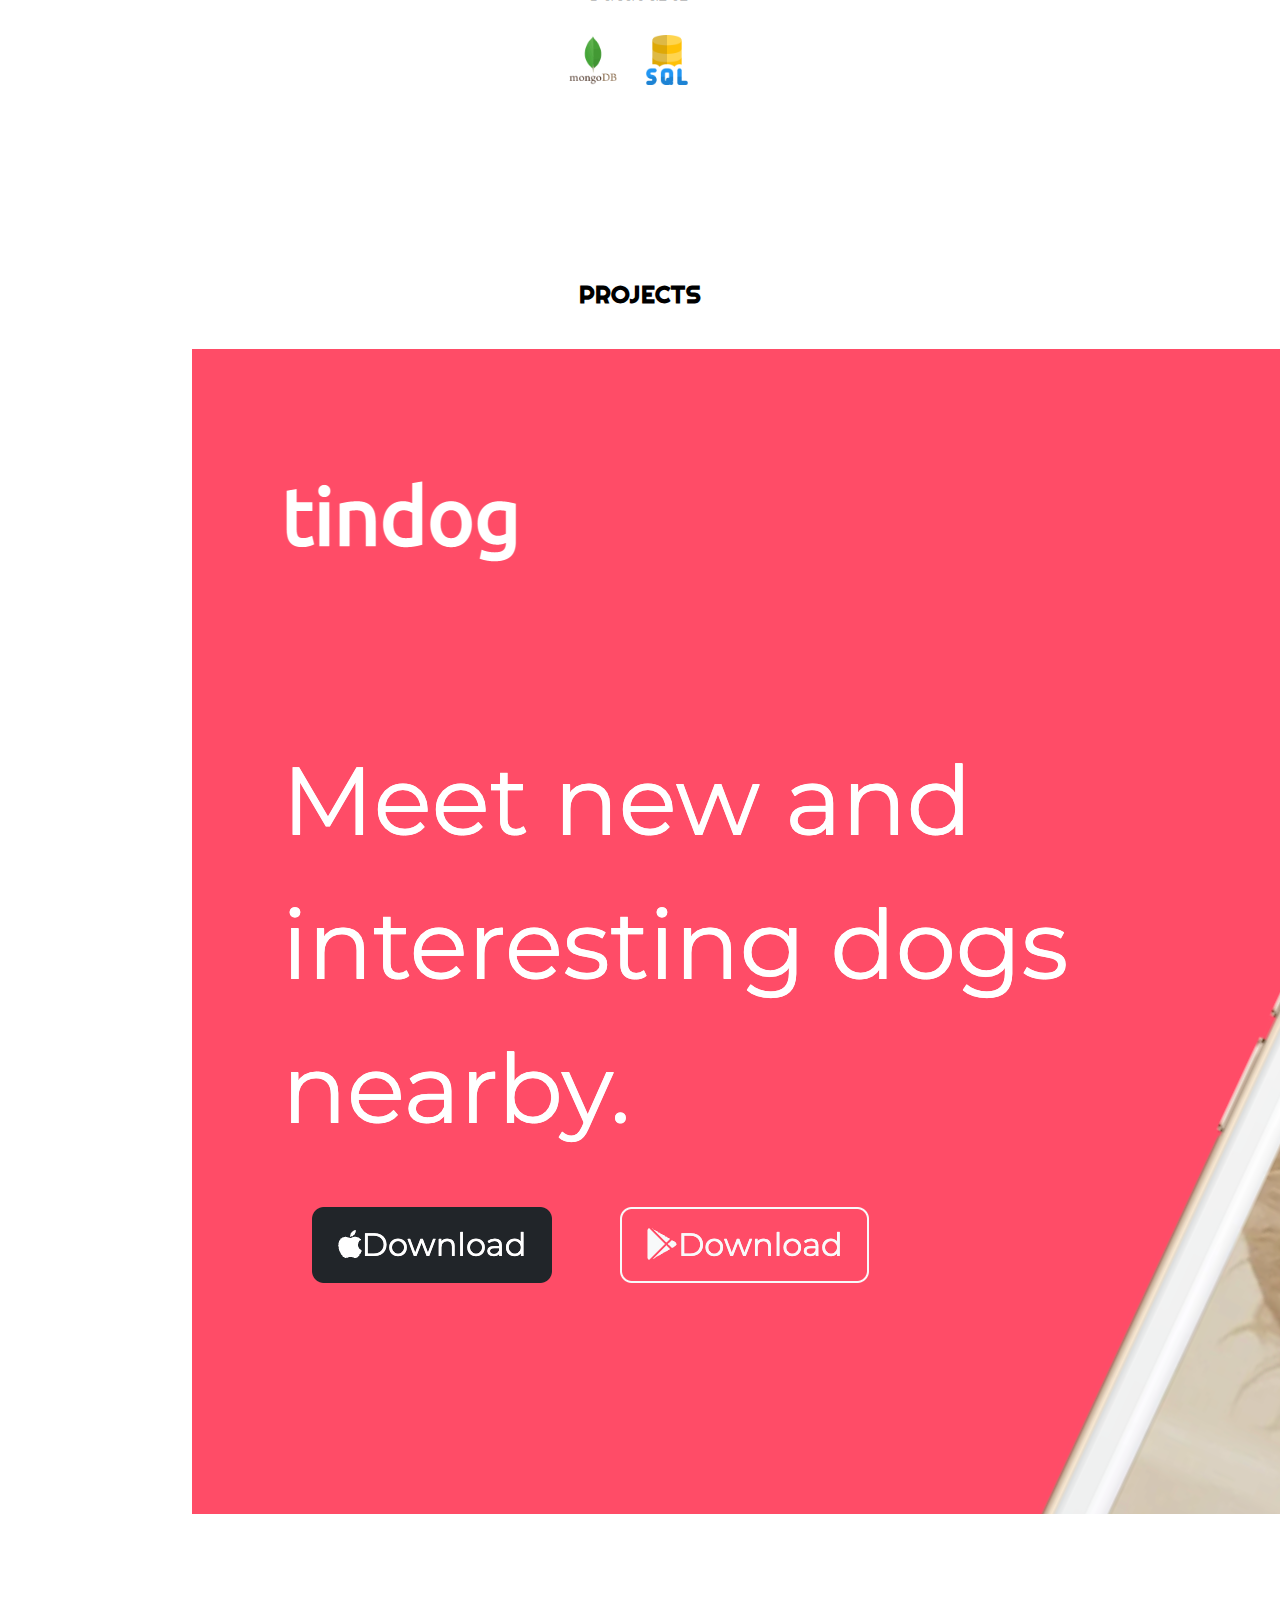
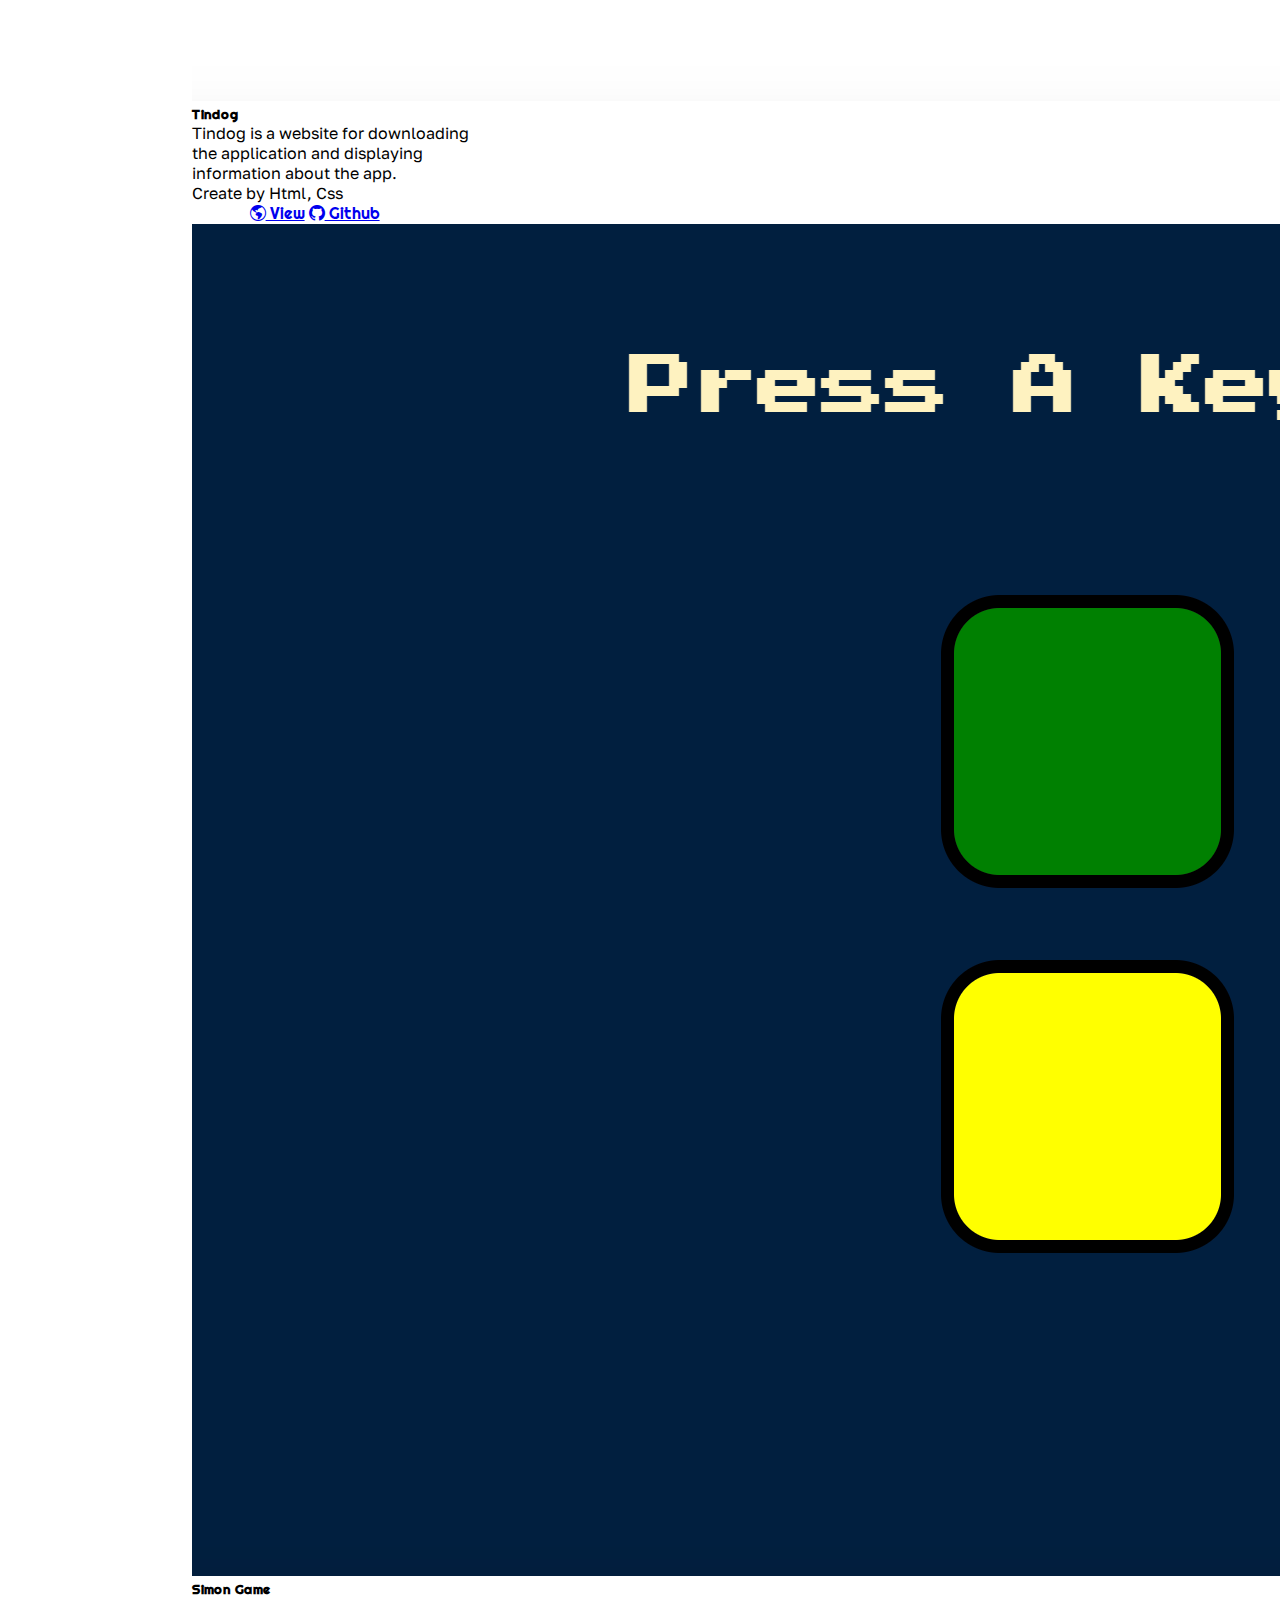
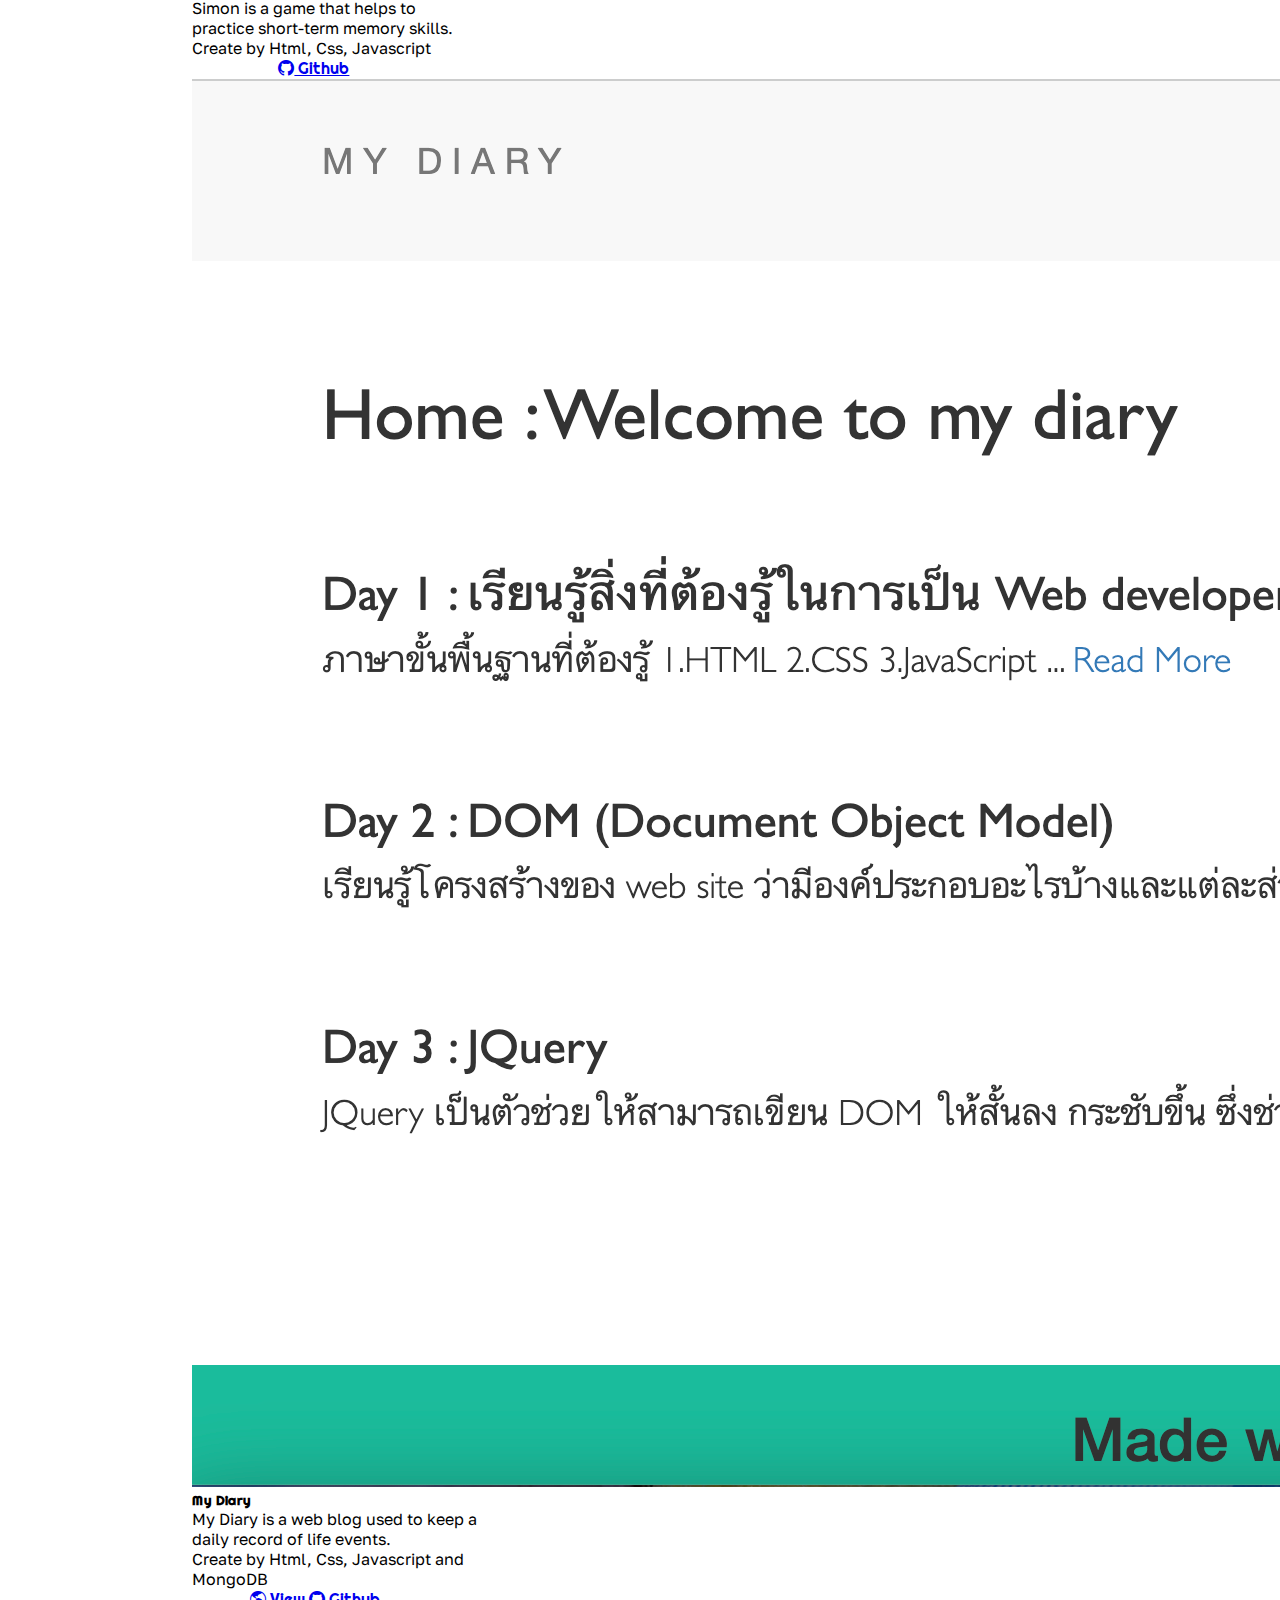
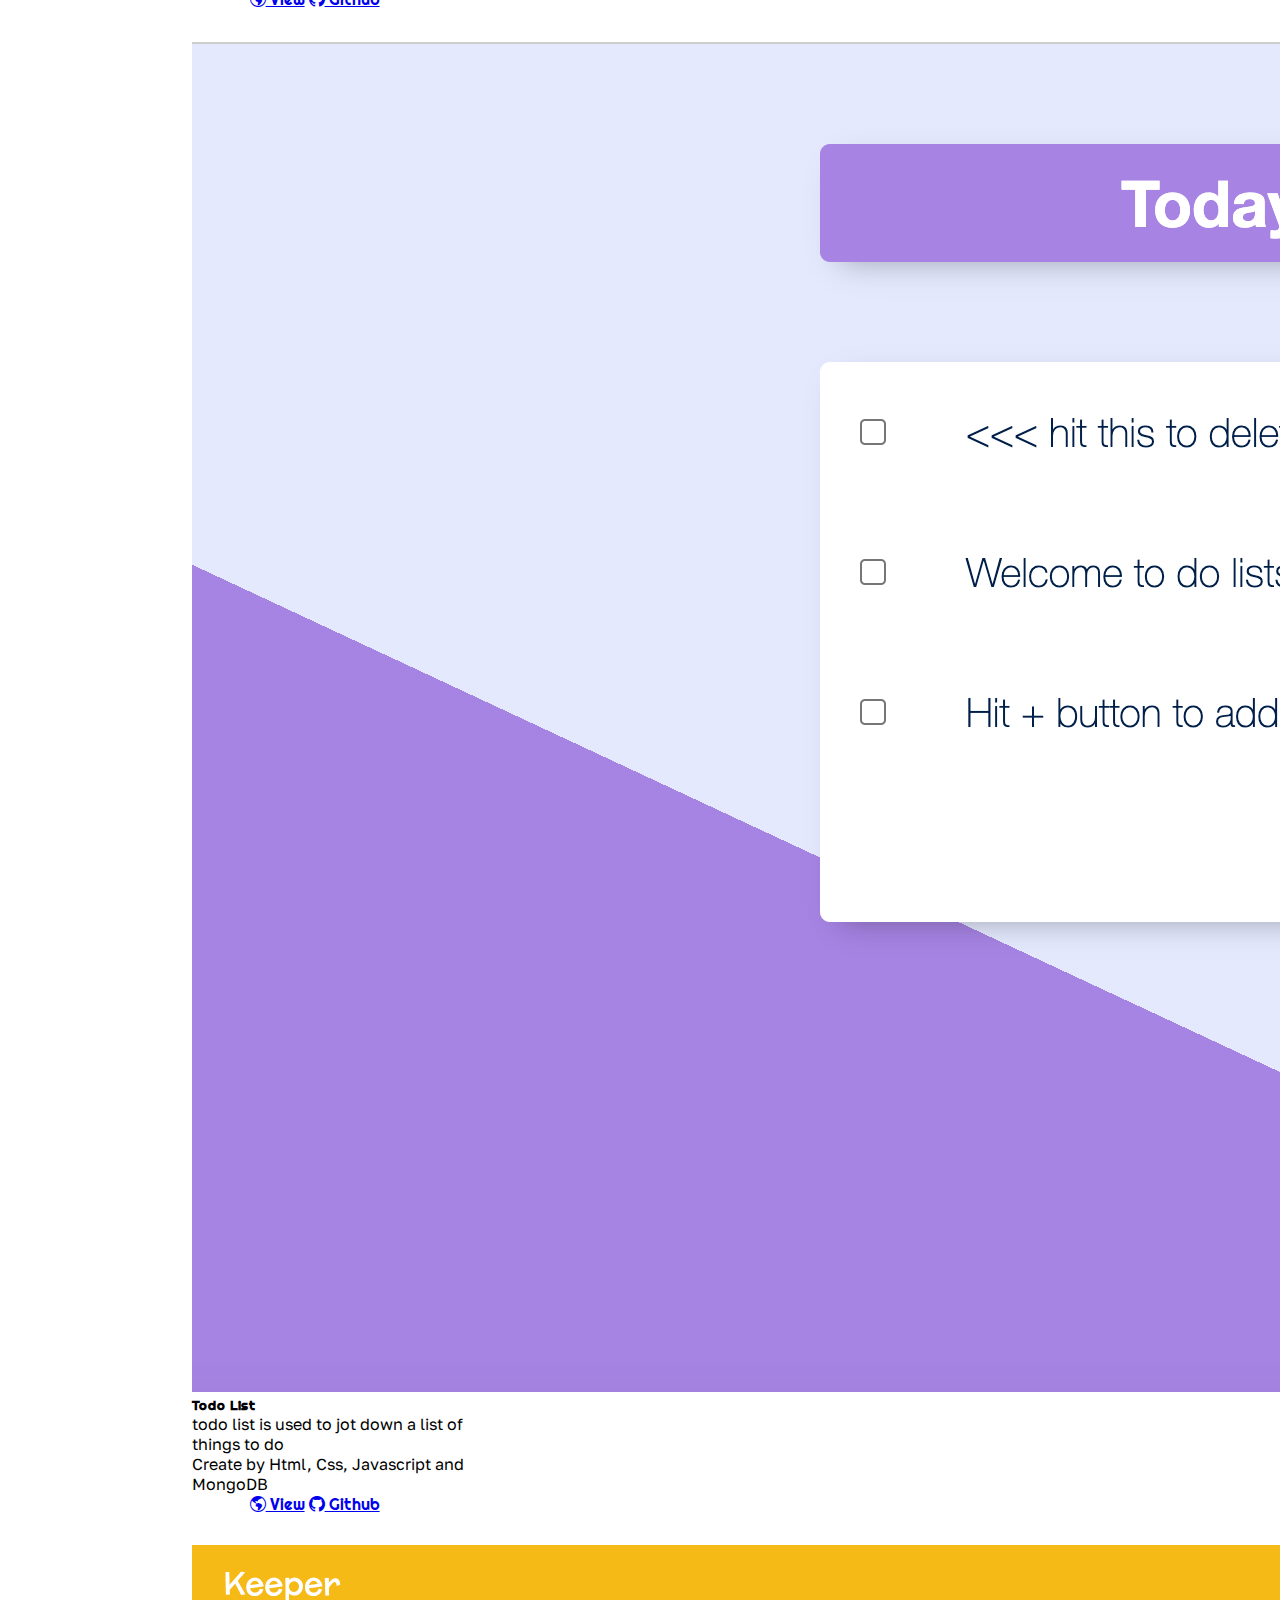
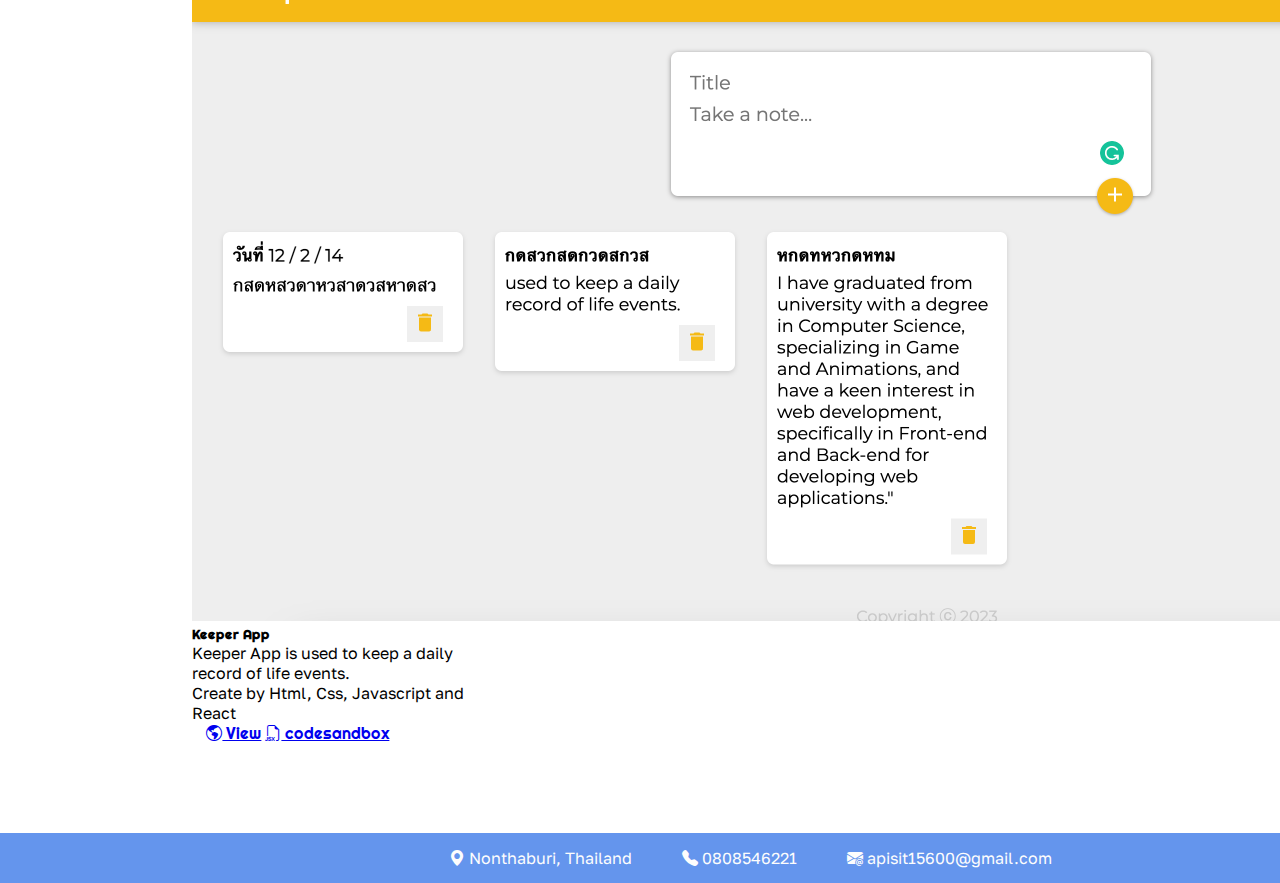
==== commit de515191: "Add contact" ====
--- a/index.html
+++ b/index.html
@@ -34,10 +34,13 @@
             <a class="nav-link " href="#Detail">BIO</a>
           </li>
           <li class="nav-item">
-            <a class="nav-link " href="#Skills">SKILLS</a>
-          </li>
-          <li class="nav-item">
             <a class="nav-link" href="#projects">PROJECTS</a>
+          </li>
+          <li class="nav-item">
+            <a class="nav-link" href="https://drive.google.com/file/d/10bTVxICCiCZyqXU50CJO1EN-7VlpWfgR/view?usp=sharing" target="_blank">RESUME</a>
+          </li>
+          <li class="nav-item">
+            <a class="nav-link" href="#contact">CONTACT</a>
           </li>
         </ul>
       </div>
@@ -145,7 +148,7 @@
     <h2>SKILLS</h2>
     <div class="container-fluid">
     <div class="row">
-      <div class="program-lag col-3 ">
+      <div class="program-lag col-md-3 col-sm-6">
         <h3>Programming Laguages</h3>
         <div > 
            <img src="images/icons/html-icon.png" alt="html-icon">
@@ -156,7 +159,7 @@
          
         </div>
       </div>
-      <div class="frameworks col-3">
+      <div class="frameworks col-md-3 col-sm-6">
         <h3>Frameworks</h3>
         <div> 
            <img src="images/icons/Bootstrap-icon.png" alt="Bootstrap-icon">
@@ -165,7 +168,7 @@
           <img src="images/icons/React-icon.png" alt="react-icon">
         </div>
       </div>
-      <div class="tools col-3">
+      <div class="tools col-md-3 col-sm-6">
         <h3>Tools</h3>
         <div>
           <img src="images/icons/VS-icon.png" alt="vs-icon">
@@ -174,7 +177,7 @@
           <img src="images/icons/Unity-icon.png" alt="unity-icon">
         </div>
       </div>
-      <div class="database col-3">
+      <div class="database  col-md-3 col-sm-6">
         <h3>Databases</h3>
         <img src="images/icons/mongodb.png " alt="mongodb-icon">
         <img src="images/icons/SQL-icon.png" alt="SQL-icon">
@@ -189,20 +192,20 @@
     <div class="container-fluid">
       <div class="row">
         <!-- Tindog -->
-        <div class="col-4">
+        <div class="col-md-4 col-sm-6">
           <div class="card" style="width: 18rem;">
             <img src="images/project-pic/tindog-capture.png" class="card-img-top" alt="tindog-pic">
             <div class="card-body">
               <h5 class="card-title">Tindog</h5>
               <p class="card-text">Tindog is a website for downloading the application and displaying information about the app.</p>
                <p>Create by Html, Css</p>
-              <a style ="margin-left: 20%;"href="https://akinades.github.io/tindog.oi/#cta" target="_blank" rel="noopener noreferrer"class="btn btn-primary"><i class="bi bi-globe-americas"></i>View</a>
-              <a href="https://github.com/Akinades/tindog.oi" target="_blank" rel="noopener noreferrer" class=" btn btn-success"><i class="bi bi-github"></i>Github</a>
+              <a style ="margin-left: 20%;"href="https://akinades.github.io/tindog.oi/#cta" target="_blank" rel="noopener noreferrer"class="btn btn-primary"><i class="bi bi-globe-americas"></i> View</a>
+              <a href="https://github.com/Akinades/tindog.oi" target="_blank" rel="noopener noreferrer" class=" btn btn-success"><i class="bi bi-github"></i> Github</a>
             </div>
           </div>
         </div>
         <!-- simon game -->
-        <div class="col-4">
+        <div class="col-md-4 col-sm-6">
           <div class="card" style="width: 18rem;">
             <img src="images/project-pic/simon-capture.png" class="card-img-top" alt="simon-pic">
             <div class="card-body">
@@ -210,46 +213,46 @@
               <p class="card-text">Simon is a game that helps to practice short-term memory skills.</p>
               <p>Create by Html, Css, Javascript</p>
               <!-- <a href="https://akinades.github.io/tindog.oi/#cta" class="btn btn-primary"><i class="bi bi-globe-americas"></i>View</a> -->
-              <a style ="margin-left: 30%;" href="https://github.com/Akinades/simon.oi" target="_blank" rel="noopener noreferrer"class=" btn btn-success"><i class="bi bi-github"></i>Github</a>
+              <a style ="margin-left: 30%;" href="https://github.com/Akinades/simon.oi" target="_blank" rel="noopener noreferrer"class=" btn btn-success"><i class="bi bi-github"></i> Github</a>
             </div>
           </div>
         </div>
         <!-- My Diary -->
-        <div class="col-4">
+        <div class="col-md-4 col-sm-6">
           <div class="card" style="width: 18rem;">
             <img src="images/project-pic/mydairy-capture.png" class="card-img-top" alt="mydairy-pic">
             <div class="card-body">
               <h5 class="card-title">My Diary</h5>
               <p class="card-text">My Diary is a web blog used to keep a daily record of life events.</p>
               <p>Create by Html, Css, Javascript and MongoDB</p>
-              <a style ="margin-left: 20%;" href="https://mydiary-demo.cyclic.app/" target="_blank" rel="noopener noreferrer"class="btn btn-primary"><i class="bi bi-globe-americas"></i>View</a>
-              <a href="https://github.com/Akinades/myDiary-demo" target="_blank" rel="noopener noreferrer" class=" btn btn-success"><i class="bi bi-github"></i>Github</a>
+              <a style ="margin-left: 20%;" href="https://mydiary-demo.cyclic.app/" target="_blank" rel="noopener noreferrer"class="btn btn-primary"><i class="bi bi-globe-americas"></i> View</a>
+              <a href="https://github.com/Akinades/myDiary-demo" target="_blank" rel="noopener noreferrer" class=" btn btn-success"><i class="bi bi-github"></i> Github</a>
             </div>
           </div>
         </div>
        <!-- todolist -->
-       <div class=" col-4">
+       <div class=" col-md-4 col-sm-6">
         <div class="card" style="width: 18rem; margin-top: 30px;">
           <img src="images/project-pic/todolist-capture.png" class="card-img-top" alt="todolist-pic">
           <div class="card-body">
             <h5 class="card-title">Todo List</h5>
             <p class="card-text">todo list is used to jot down a list of things to do</p>
             <p>Create by Html, Css, Javascript and MongoDB</p>
-            <a style ="margin-left: 20%;" href="https://todo-list-demo.cyclic.app/" target="_blank" rel="noopener noreferrer"class="btn btn-primary"><i class="bi bi-globe-americas"></i>View</a>
-            <a href="https://github.com/Akinades/todolist-demo" target="_blank" rel="noopener noreferrer" class=" btn btn-success"><i class="bi bi-github"></i>Github</a>
+            <a style ="margin-left: 20%;" href="https://todo-list-demo.cyclic.app/" target="_blank" rel="noopener noreferrer"class="btn btn-primary"><i class="bi bi-globe-americas"></i> View</a>
+            <a href="https://github.com/Akinades/todolist-demo" target="_blank" rel="noopener noreferrer" class=" btn btn-success"><i class="bi bi-github"></i> Github</a>
           </div>
         </div>
       </div>
       <!-- React app  -->
-      <div class=" col-4">
+      <div class=" col-md-4 col-sm-6">
         <div class="card" style="width: 18rem; margin-top: 30px;">
           <img src="images/project-pic/Keeper App -capture.png" class="card-img-top" alt="kepper-pic">
           <div class="card-body">
             <h5 class="card-title">Keeper App</h5>
             <p class="card-text">Keeper App is used to keep a daily record of life events.</p>
             <p>Create by Html, Css, Javascript and React</p>
-            <a style ="margin-left: 30%;" href="https://codesandbox.io/s/keeper-app-sgh9dz" target="_blank" rel="noopener noreferrer"class="btn btn-primary"><i class="bi bi-globe-americas"></i>View</a>
-            <!-- <a href="https://github.com/Akinades/todolist-demo" target="_blank" rel="noopener noreferrer" class=" btn btn-success"><i class="bi bi-github"></i>Github</a> -->
+            <a style ="margin-left:5%;" href="https://sgh9dz.csb.app/" target="_blank" rel="noopener noreferrer"class="btn btn-primary"><i class="bi bi-globe-americas"></i> View</a>
+            <a href="https://codesandbox.io/s/keeper-app-sgh9dz" target="_blank" rel="noopener noreferrer" class=" btn btn-success"><i class="bi bi-filetype-jsx"></i></i> codesandbox</a>
           </div>
         </div>
       </div>
@@ -263,6 +266,16 @@
     $(window).scrollTop(0);
 });
    </script>
+  <section id="contact">
+      <div class="contact-text">
+
+        <p><i class="bi bi-geo-alt-fill"></i> Nonthaburi, Thailand</p>
+             
+        <p><i class="bi bi-telephone-fill"></i> 0808546221</p>
+
+        <p><i class="bi bi-envelope-at-fill"></i> apisit15600@gmail.com</p>
+      </div>
+  </section>
 </body>
 
 </html>
--- a/css/styles.css
+++ b/css/styles.css
@@ -22,6 +22,7 @@
 /* Navbar */
 
 .navbar-brand{
+  color: #fdfdfd;
   margin-left: 50px;
   font-size: 2.5em;
   font-weight: bold;
@@ -33,6 +34,7 @@
   padding: 0 18px;
 }
 .nav-link{
+  font-family: "Righteous" ,sans-serif ;
   font-size: 2em;
  font-weight: lighter;
  
@@ -84,9 +86,7 @@
   text-align: center;
 }
 /*SKILLS*/
-#Skills{
-  padding-top: 100px;
-}
+
 #Skills h2{
   text-align: center;
 }
@@ -111,3 +111,19 @@
 #projects h2{
   text-align: center;
 }
+
+
+/*contact*/
+#contact{
+  background-color: cornflowerblue;
+}
+.contact-text{
+  color: #fdfdfd;
+  padding: 15px;
+  display: flex;
+  text-align: left;
+  margin-left: 30%;
+}
+.contact-text p{
+  padding-left: 50px;
+}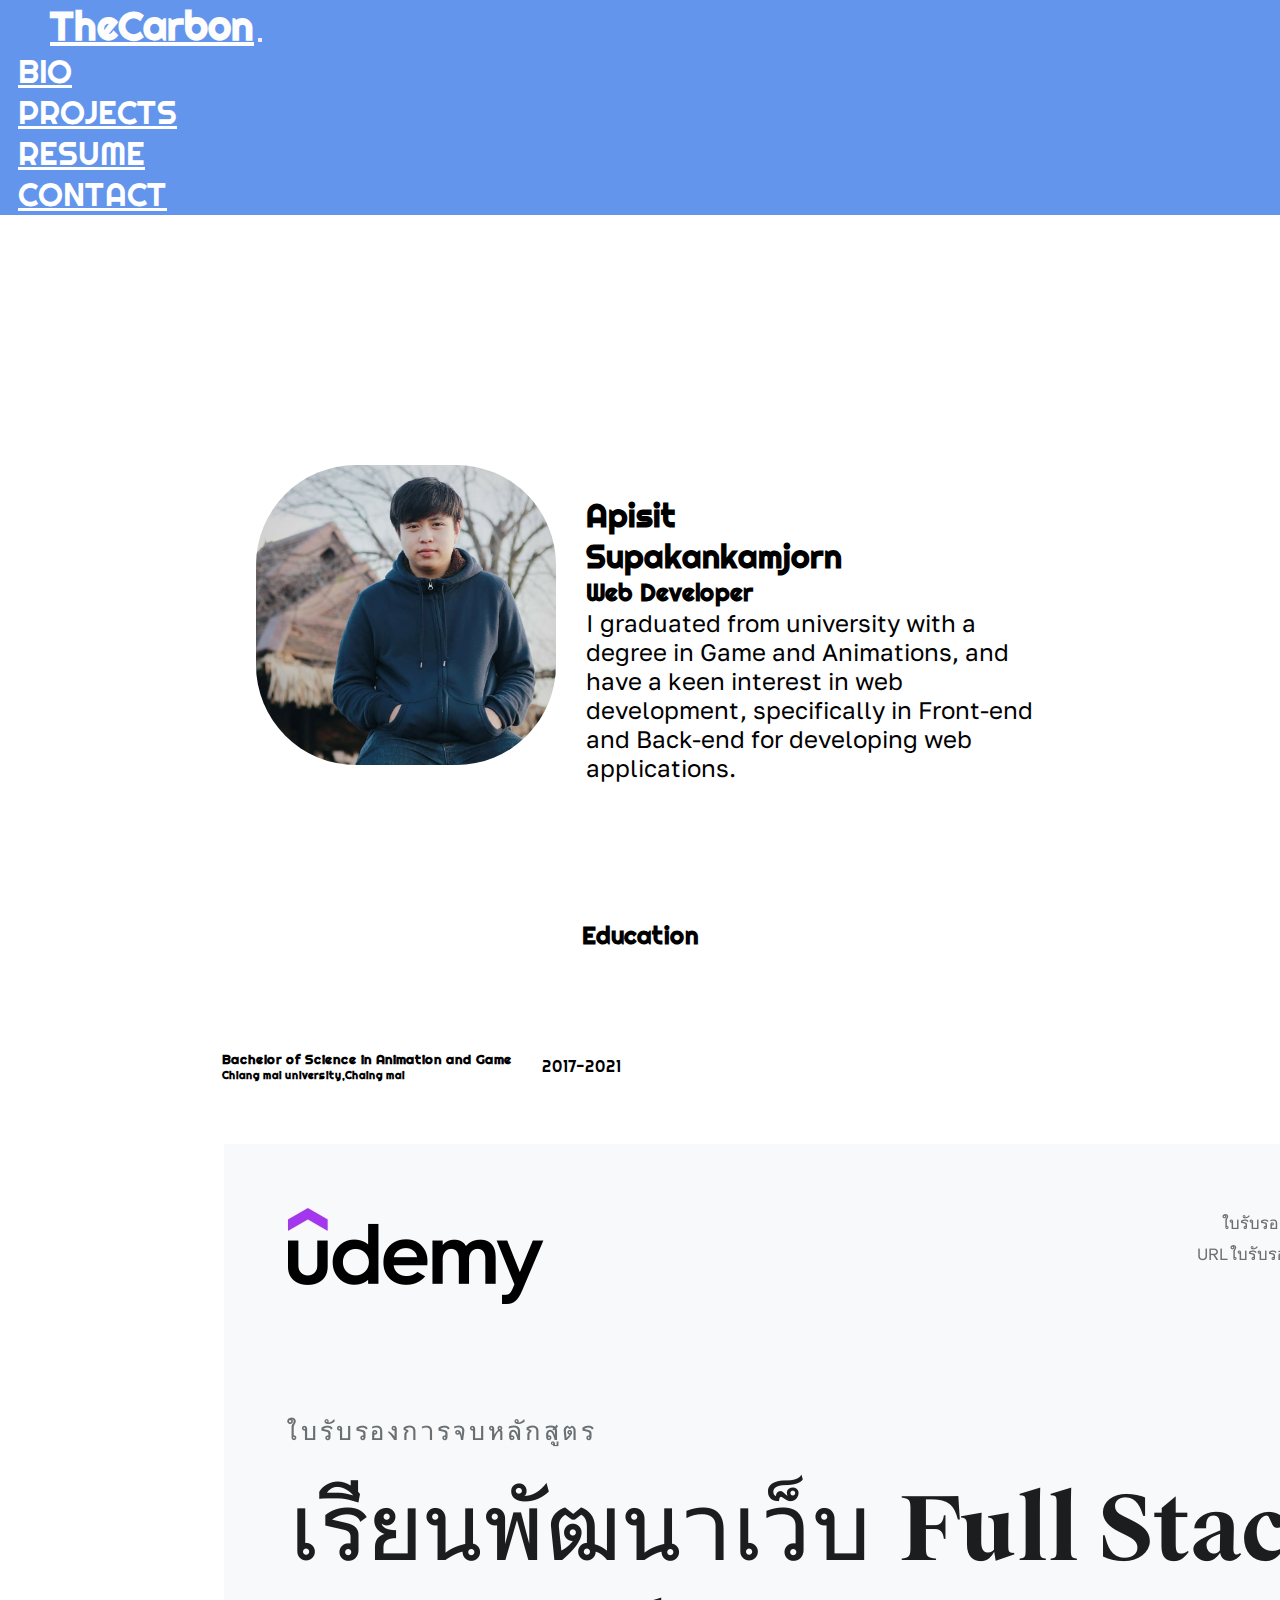
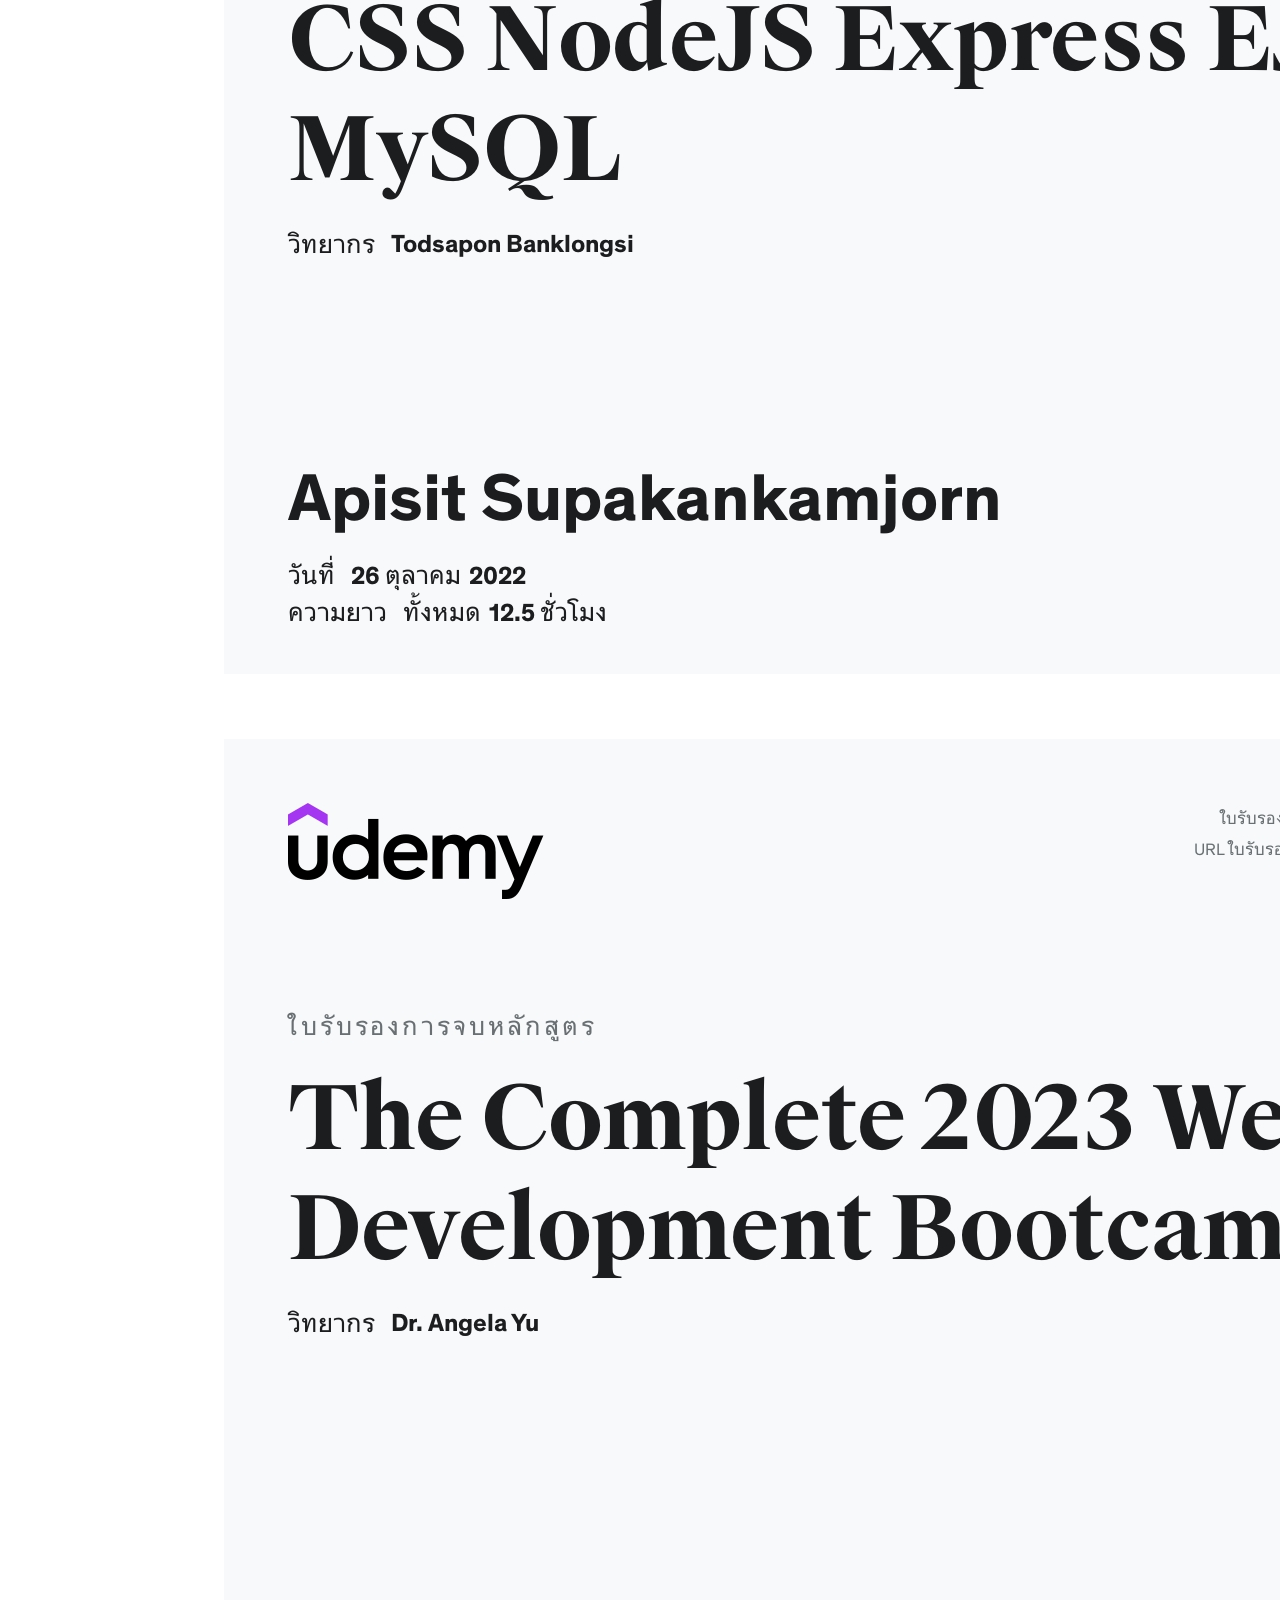
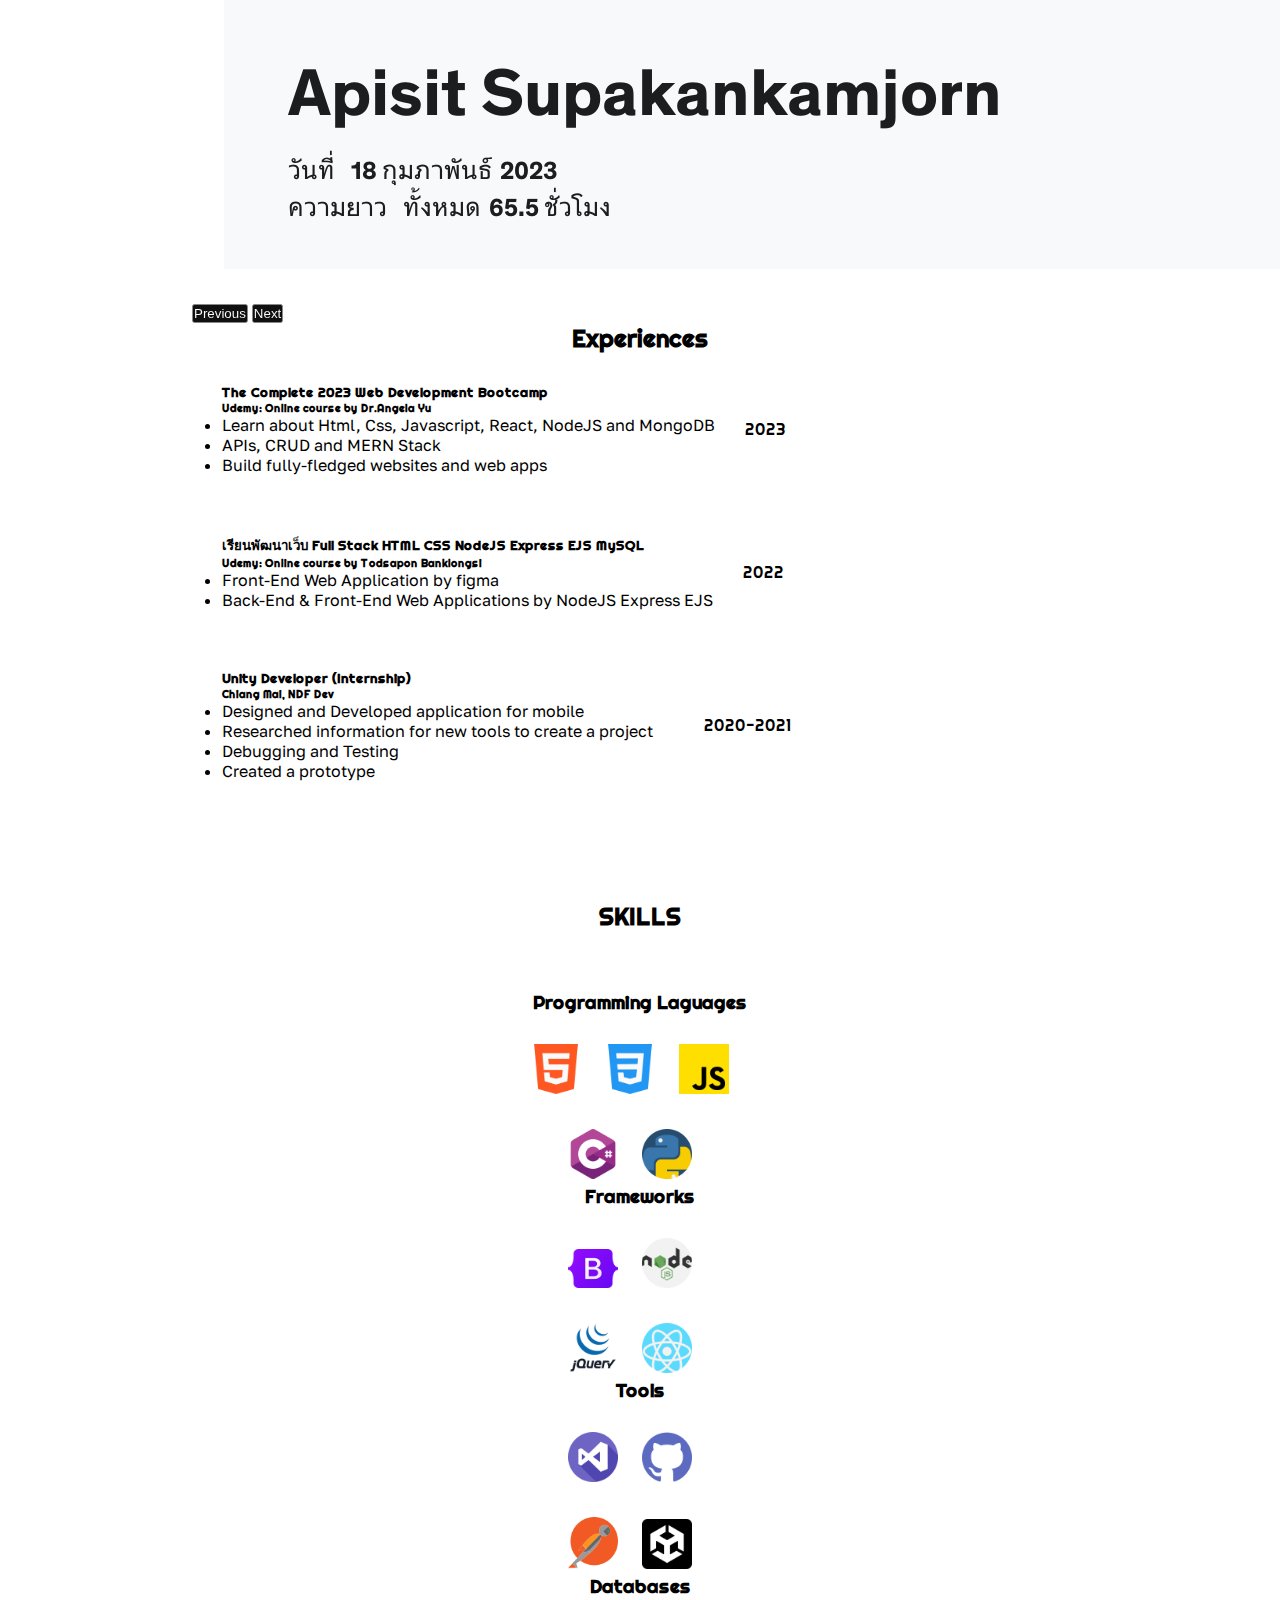
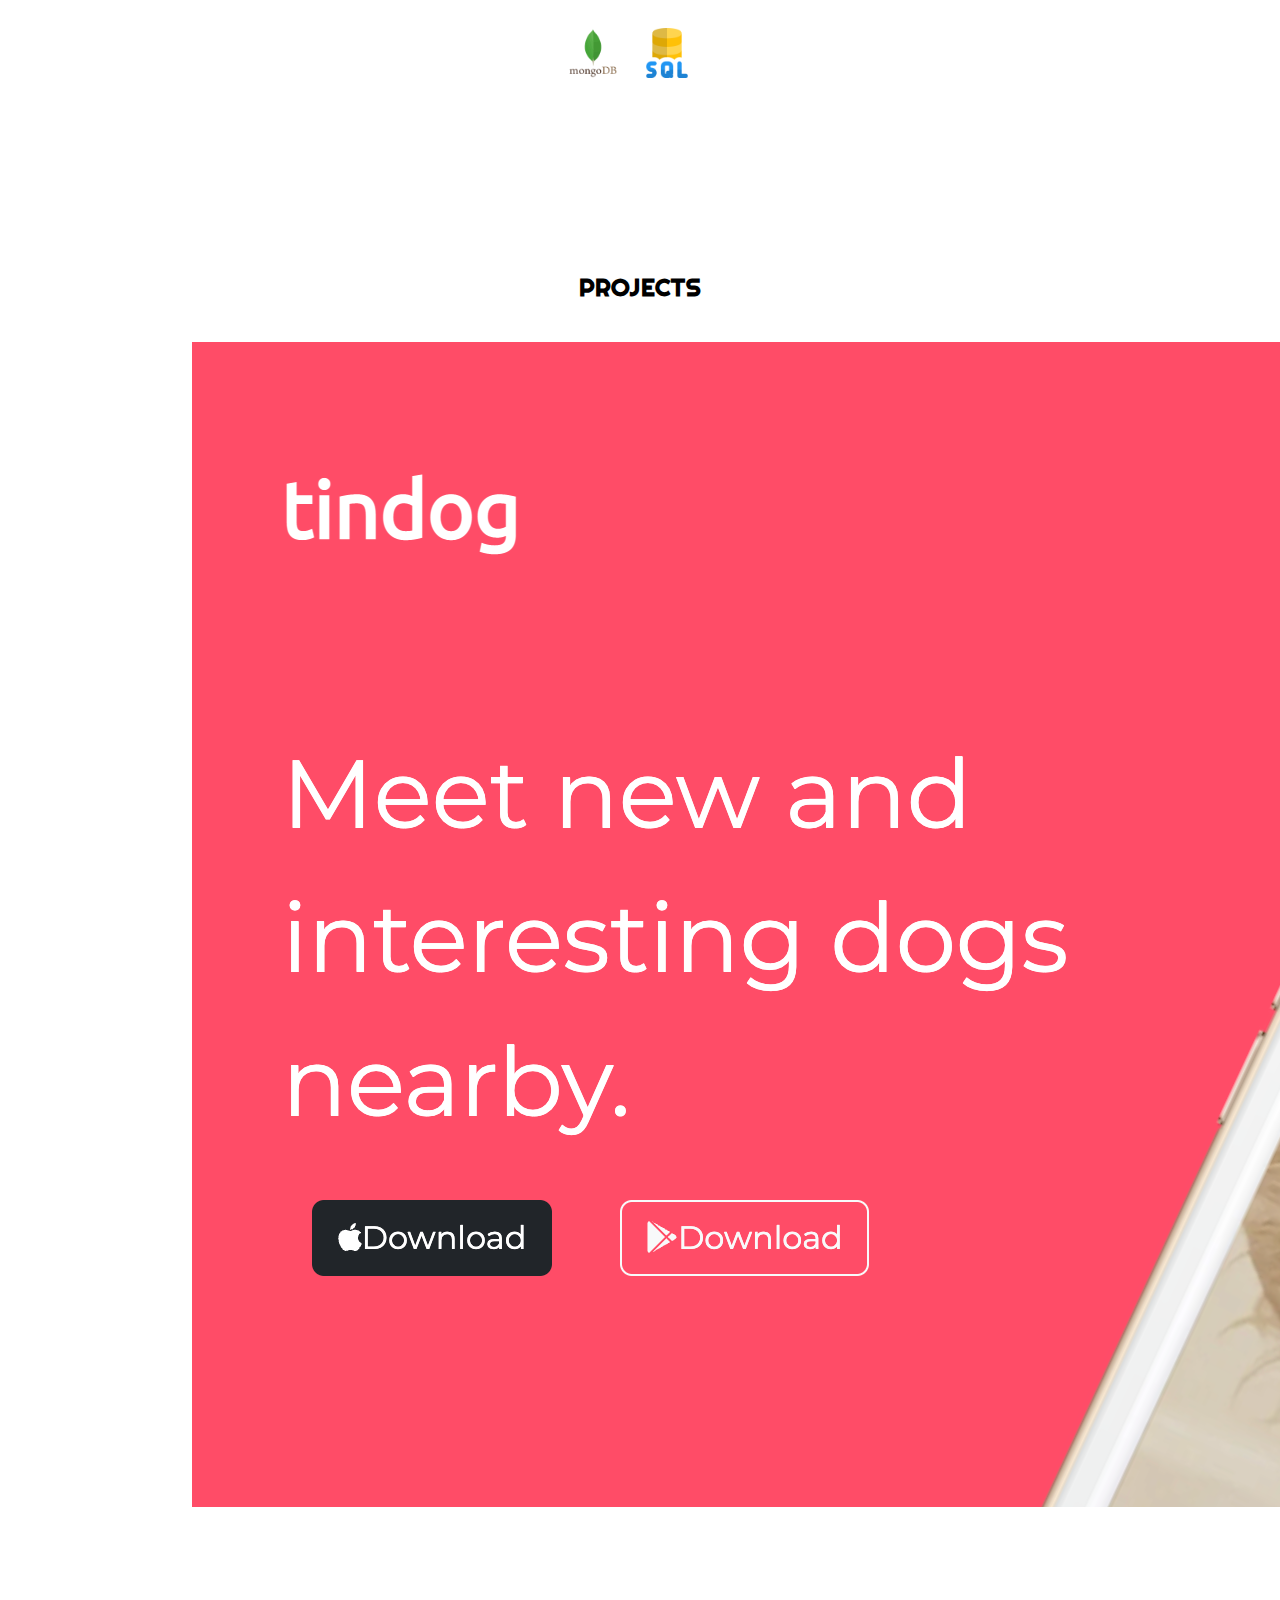
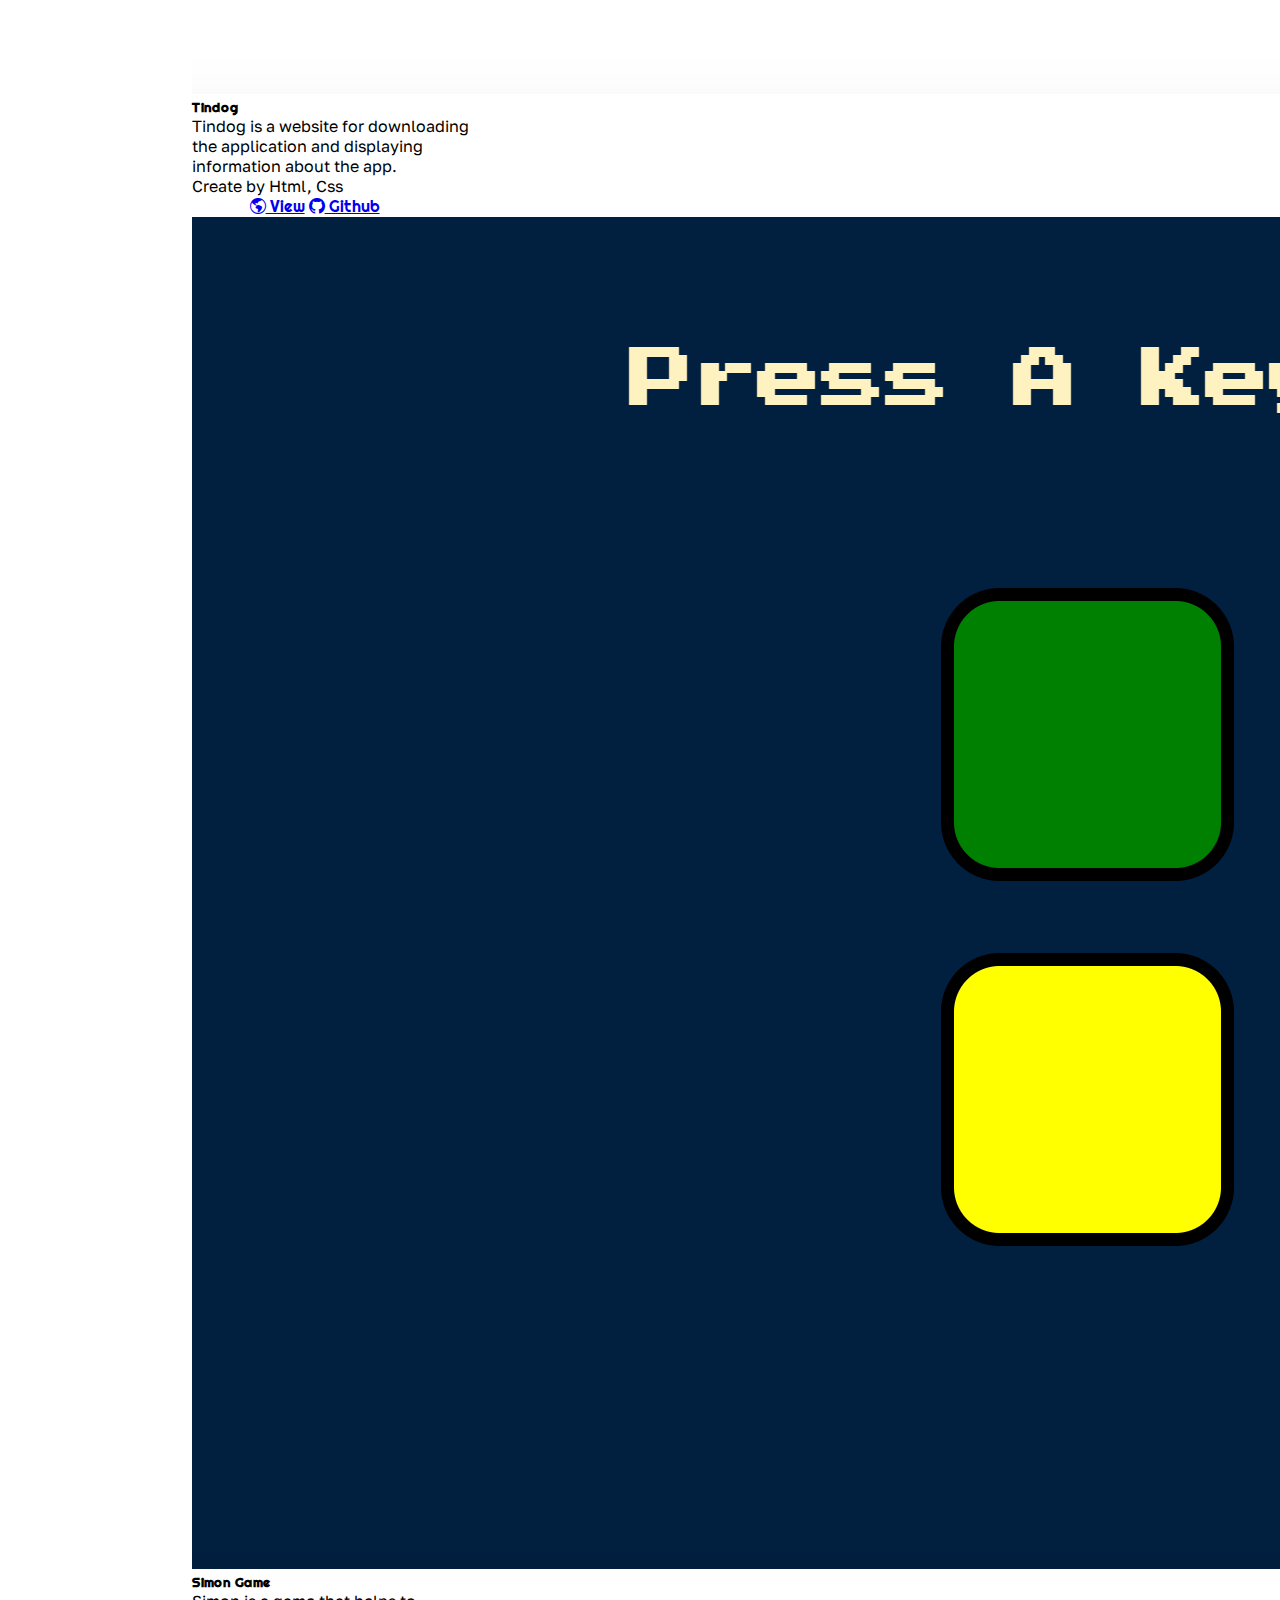
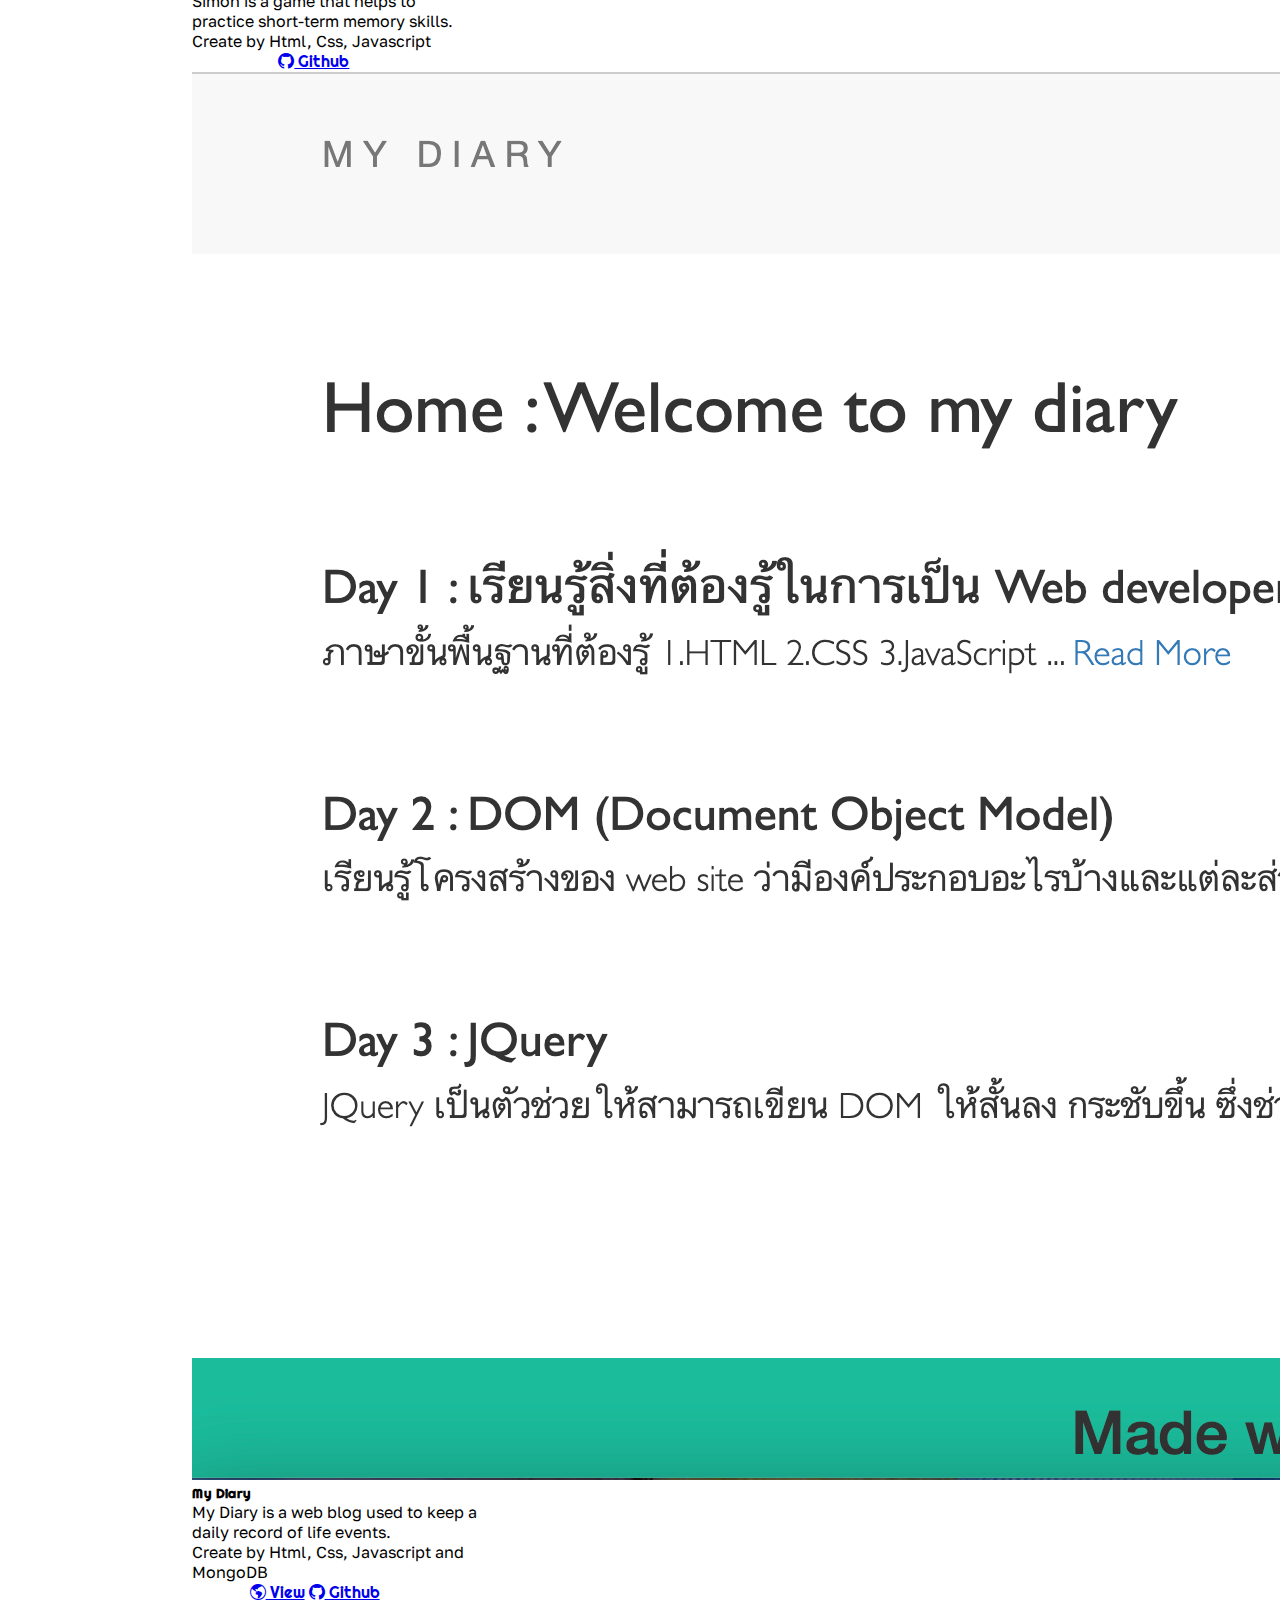
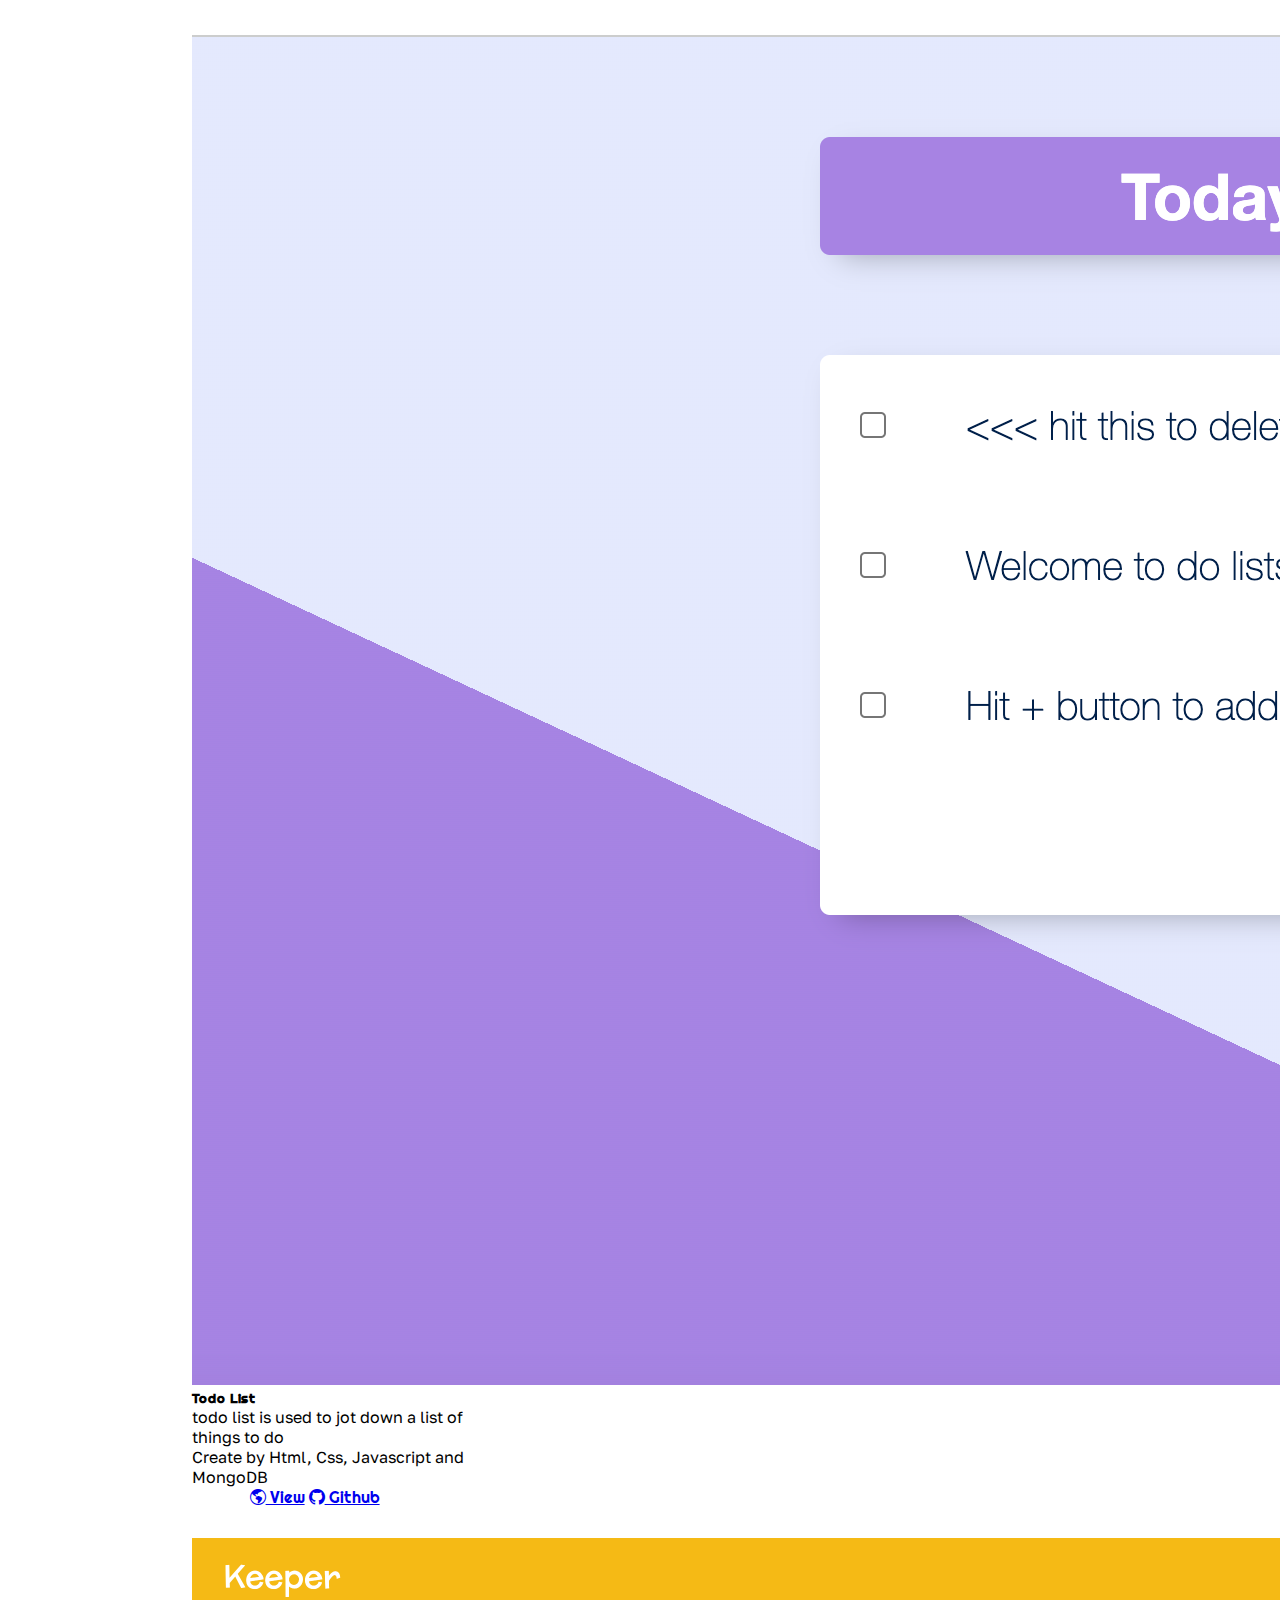
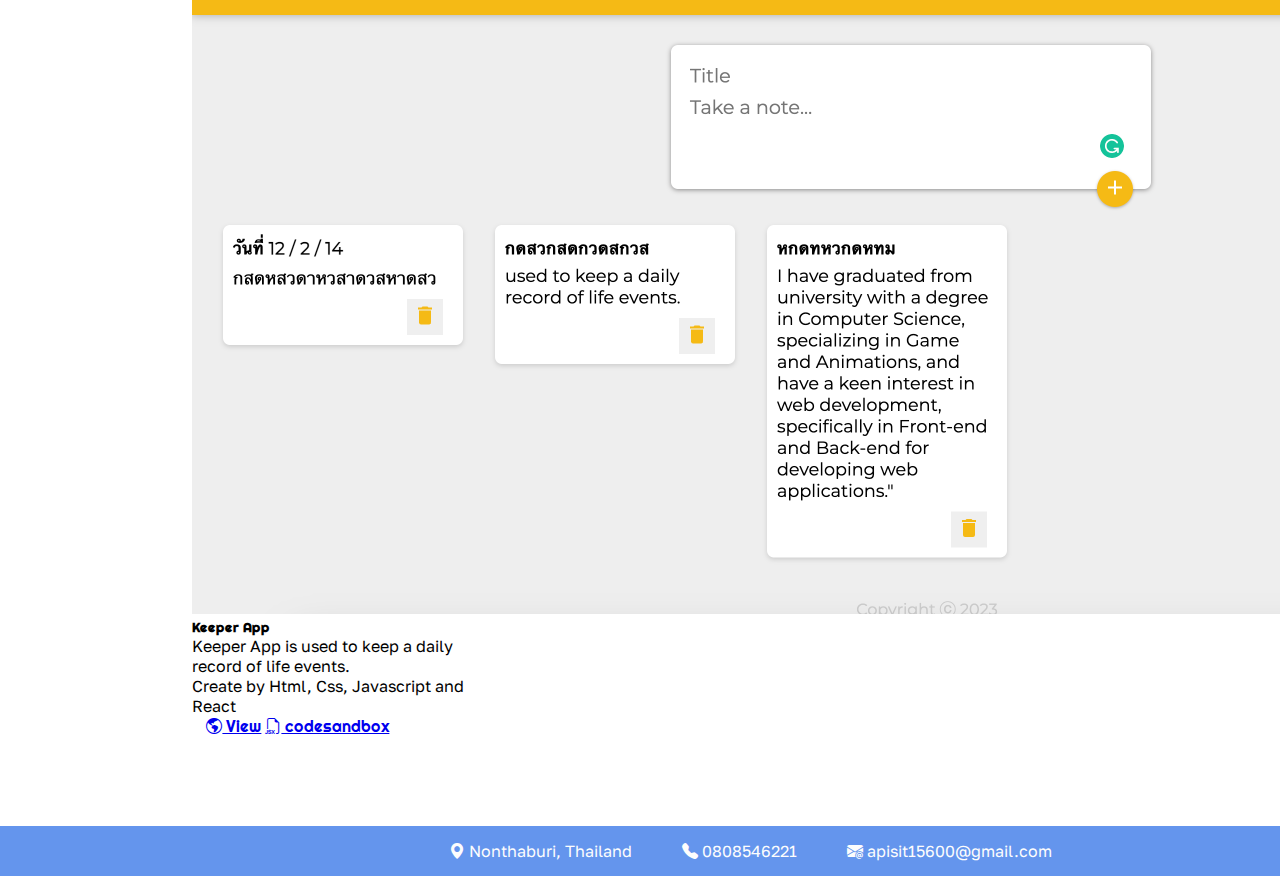
==== commit 268fb381: "fix" ====
--- a/index.html
+++ b/index.html
@@ -127,8 +127,8 @@
          <table>
           <tr>
              <td>
-              <h4>Unity Developer (Internship)</h4>
-                 <h5>Chiang Mai, NDF Dev</h5>
+              <h5>Unity Developer (Internship)</h5>
+                 <h6>Chiang Mai, NDF Dev</h6>
               <ul>
                   <li>Designed and Developed application for mobile</li>
                   <li>Researched information for new tools to create a project</li>
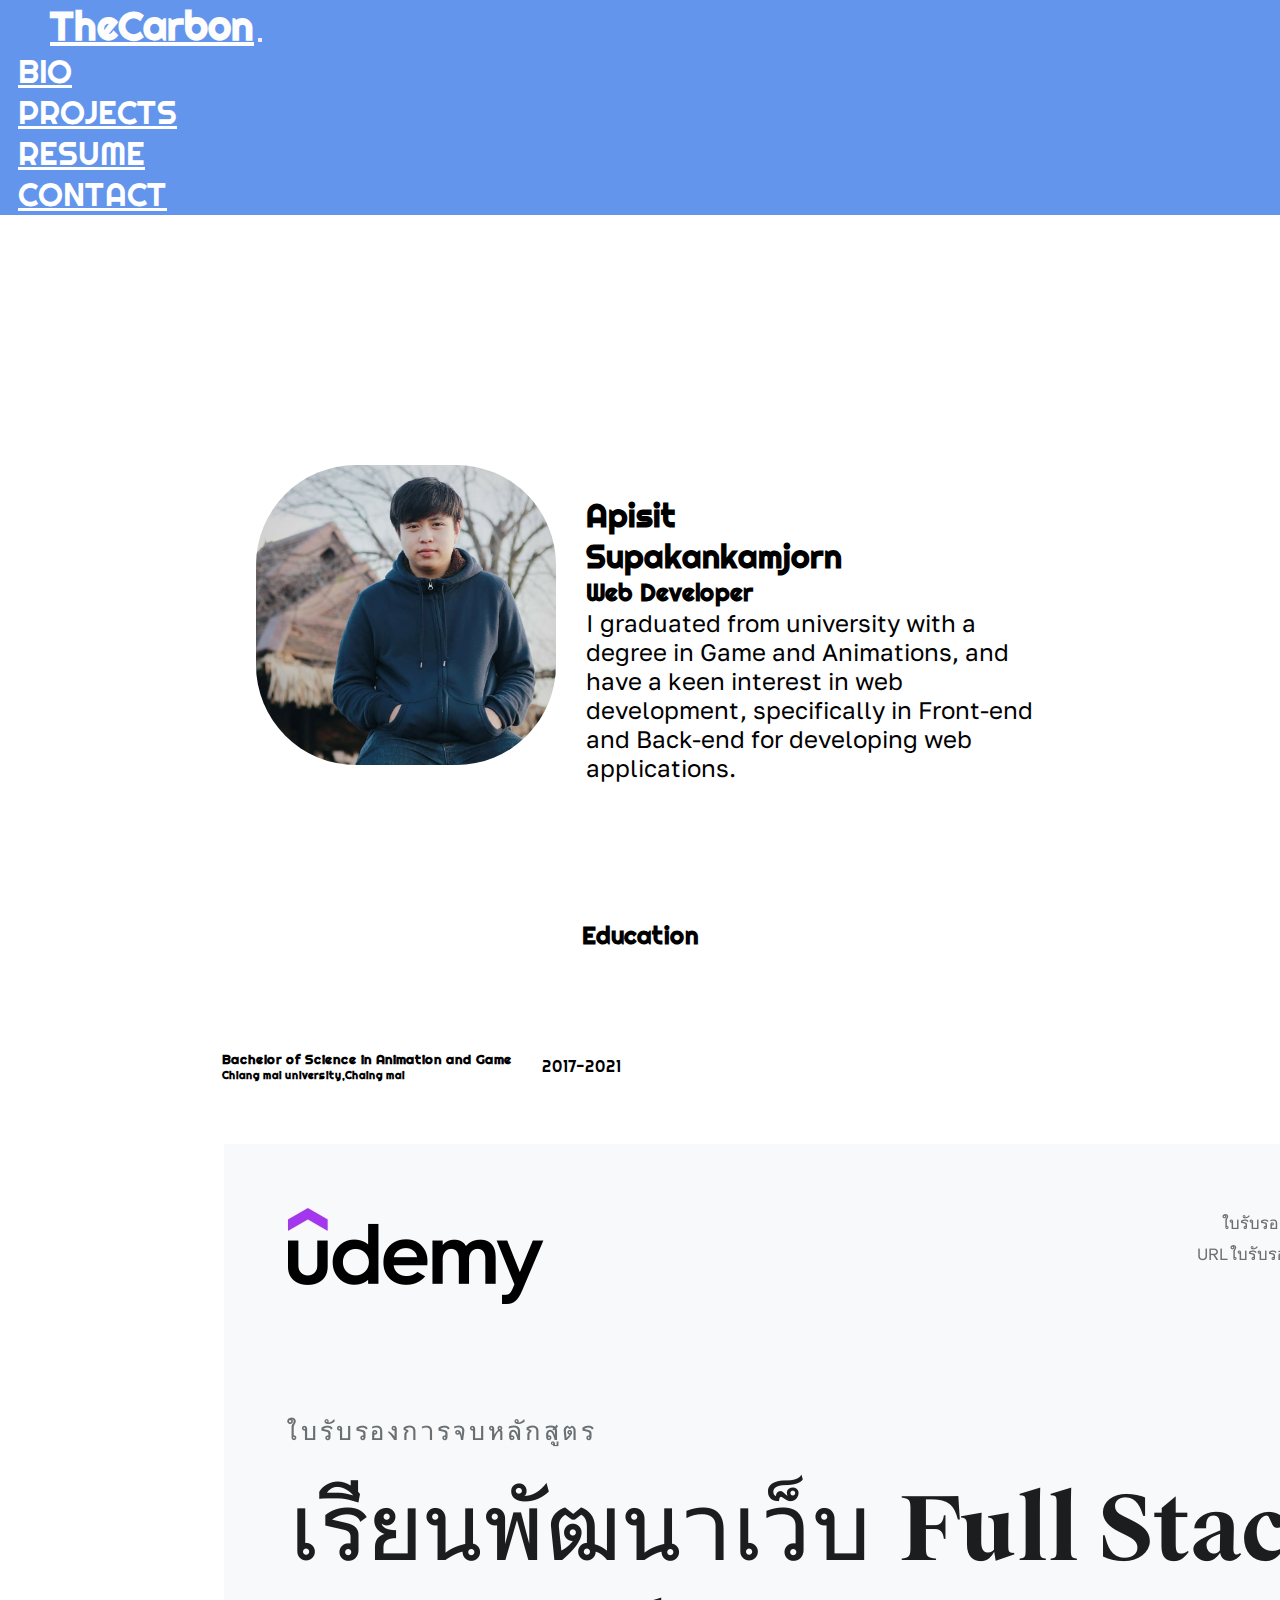
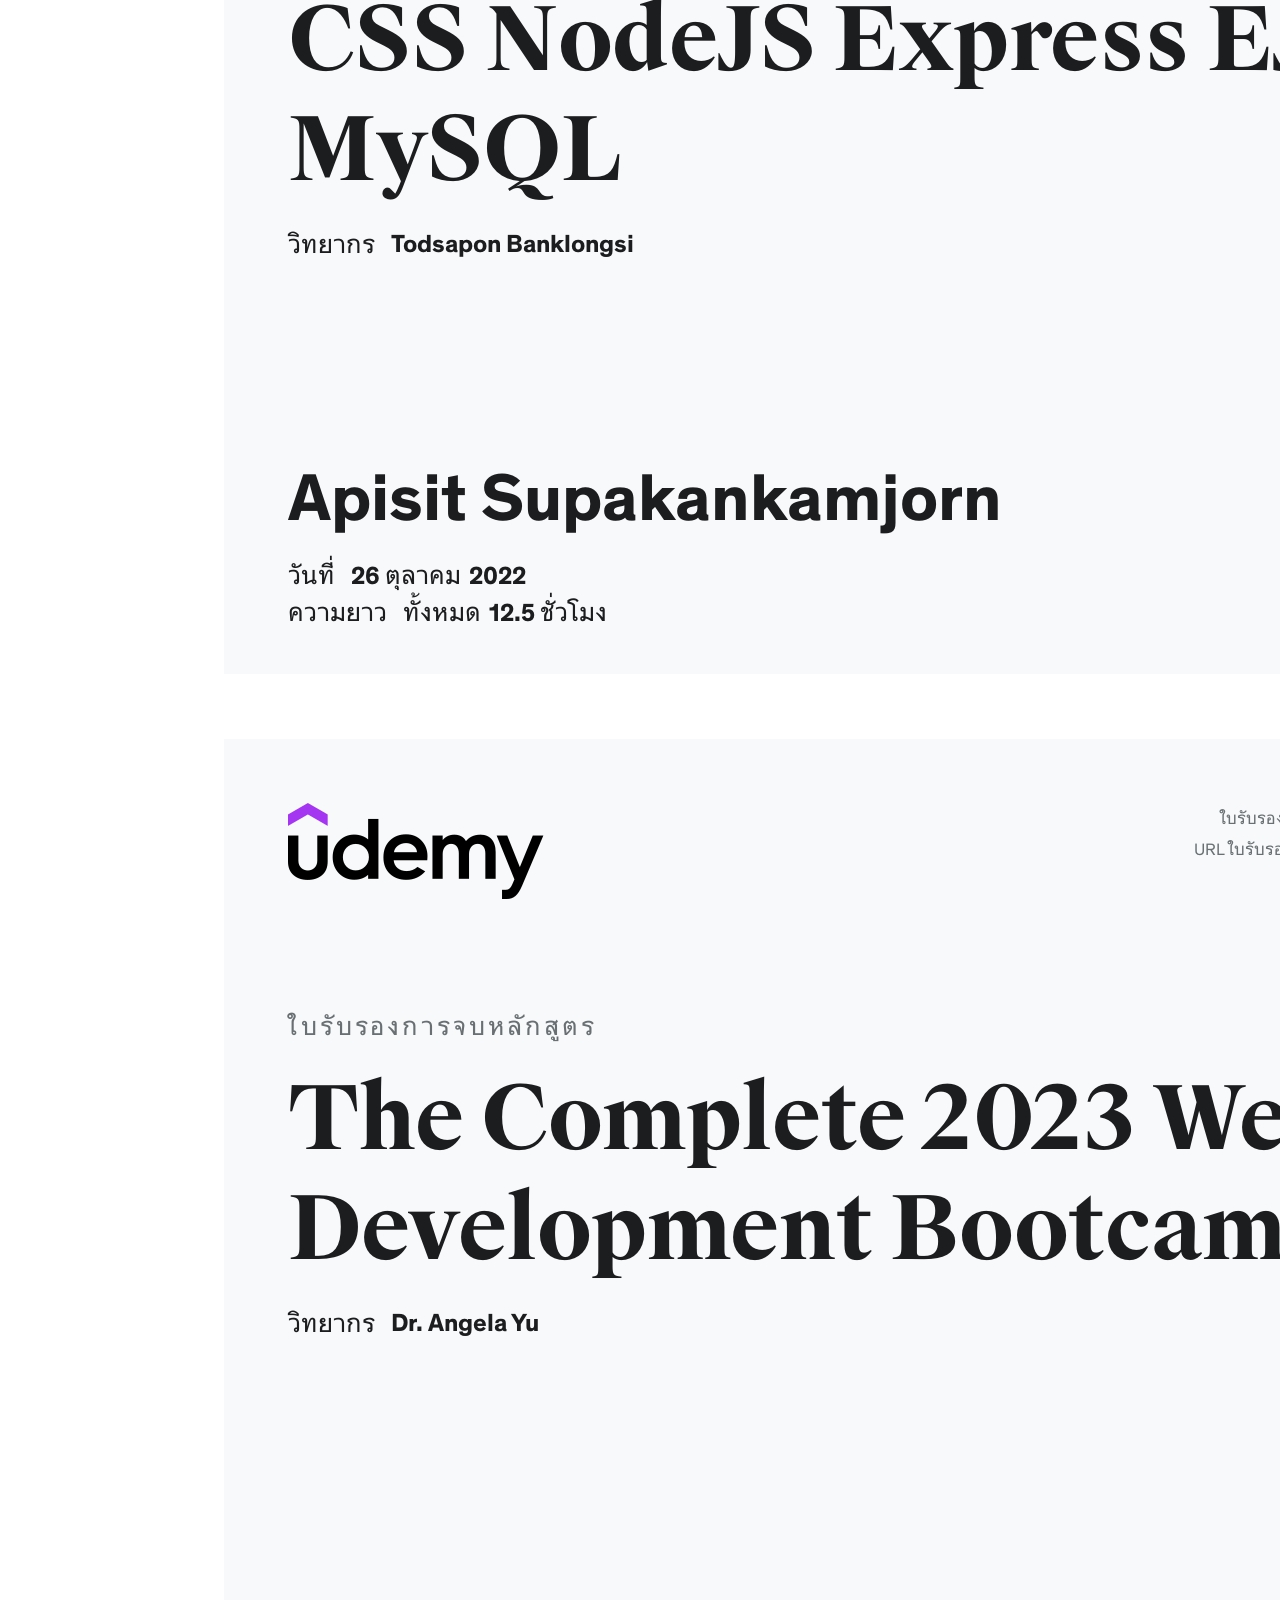
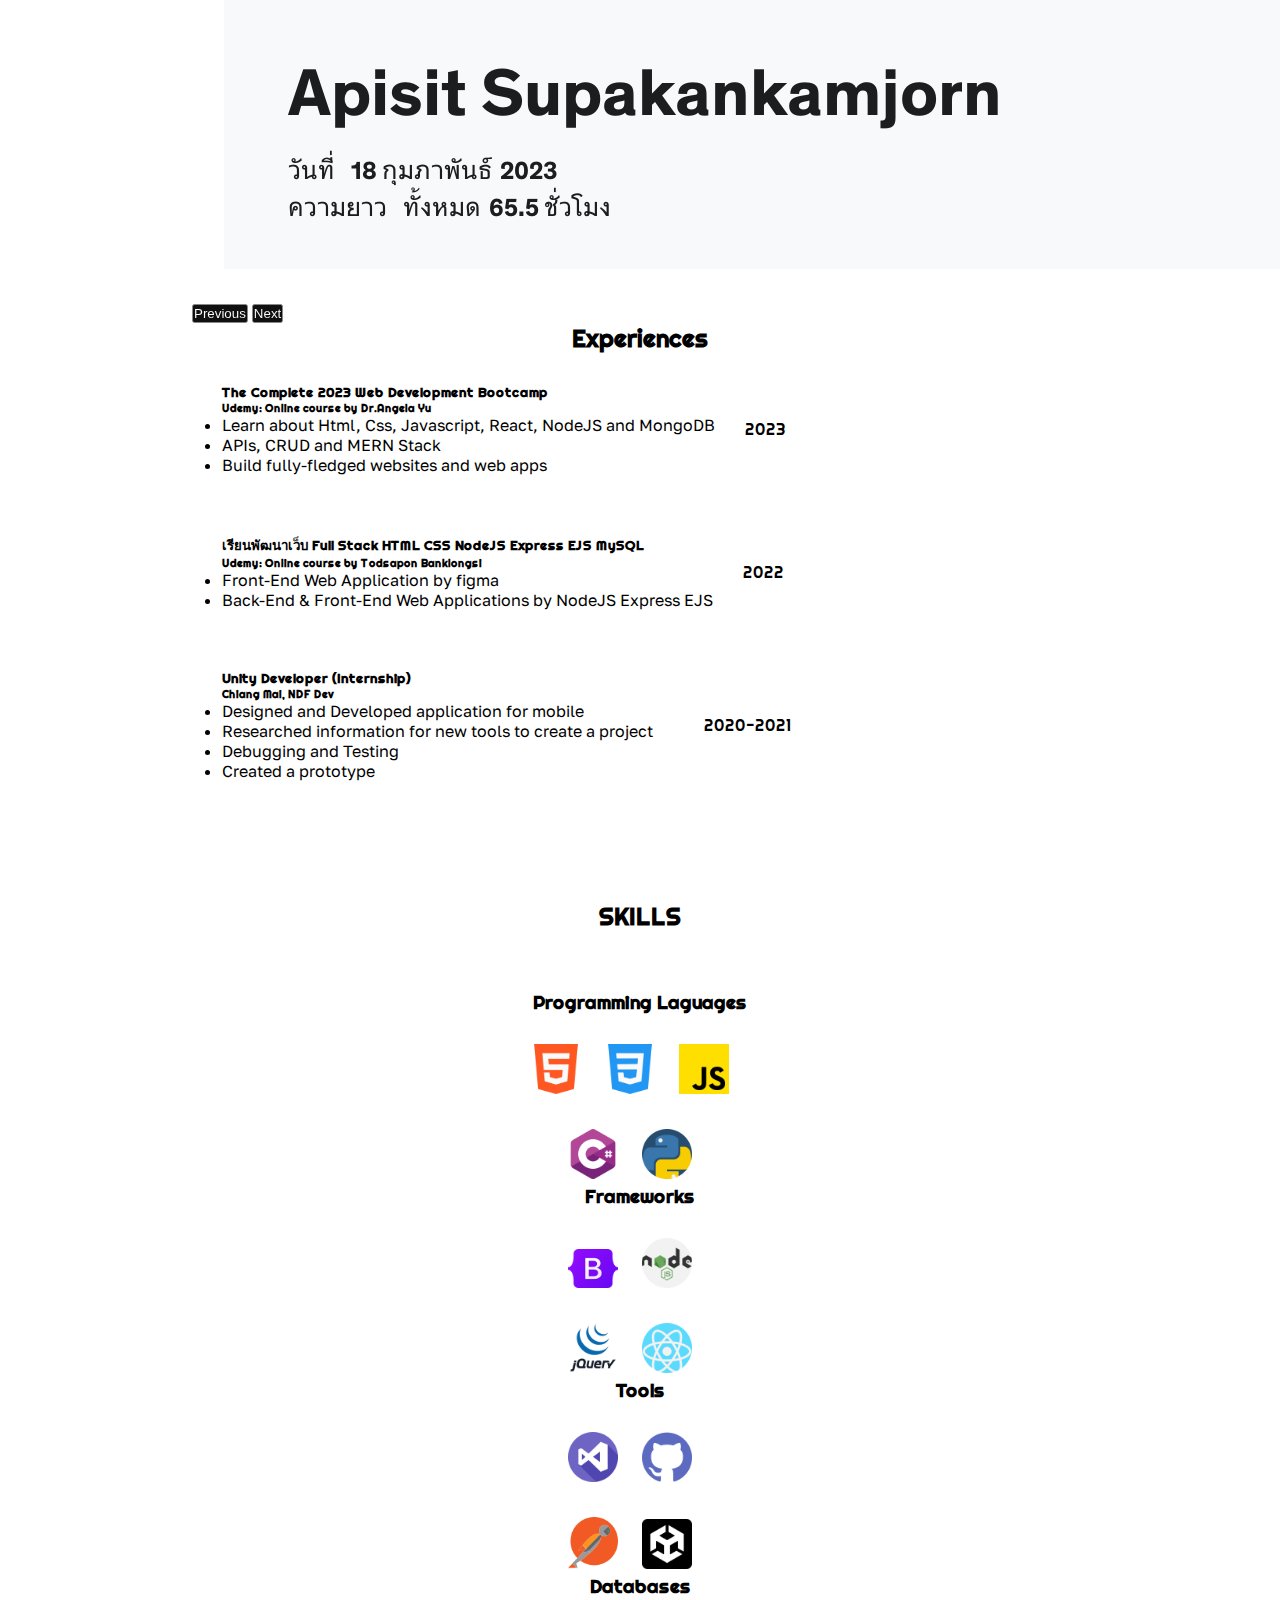
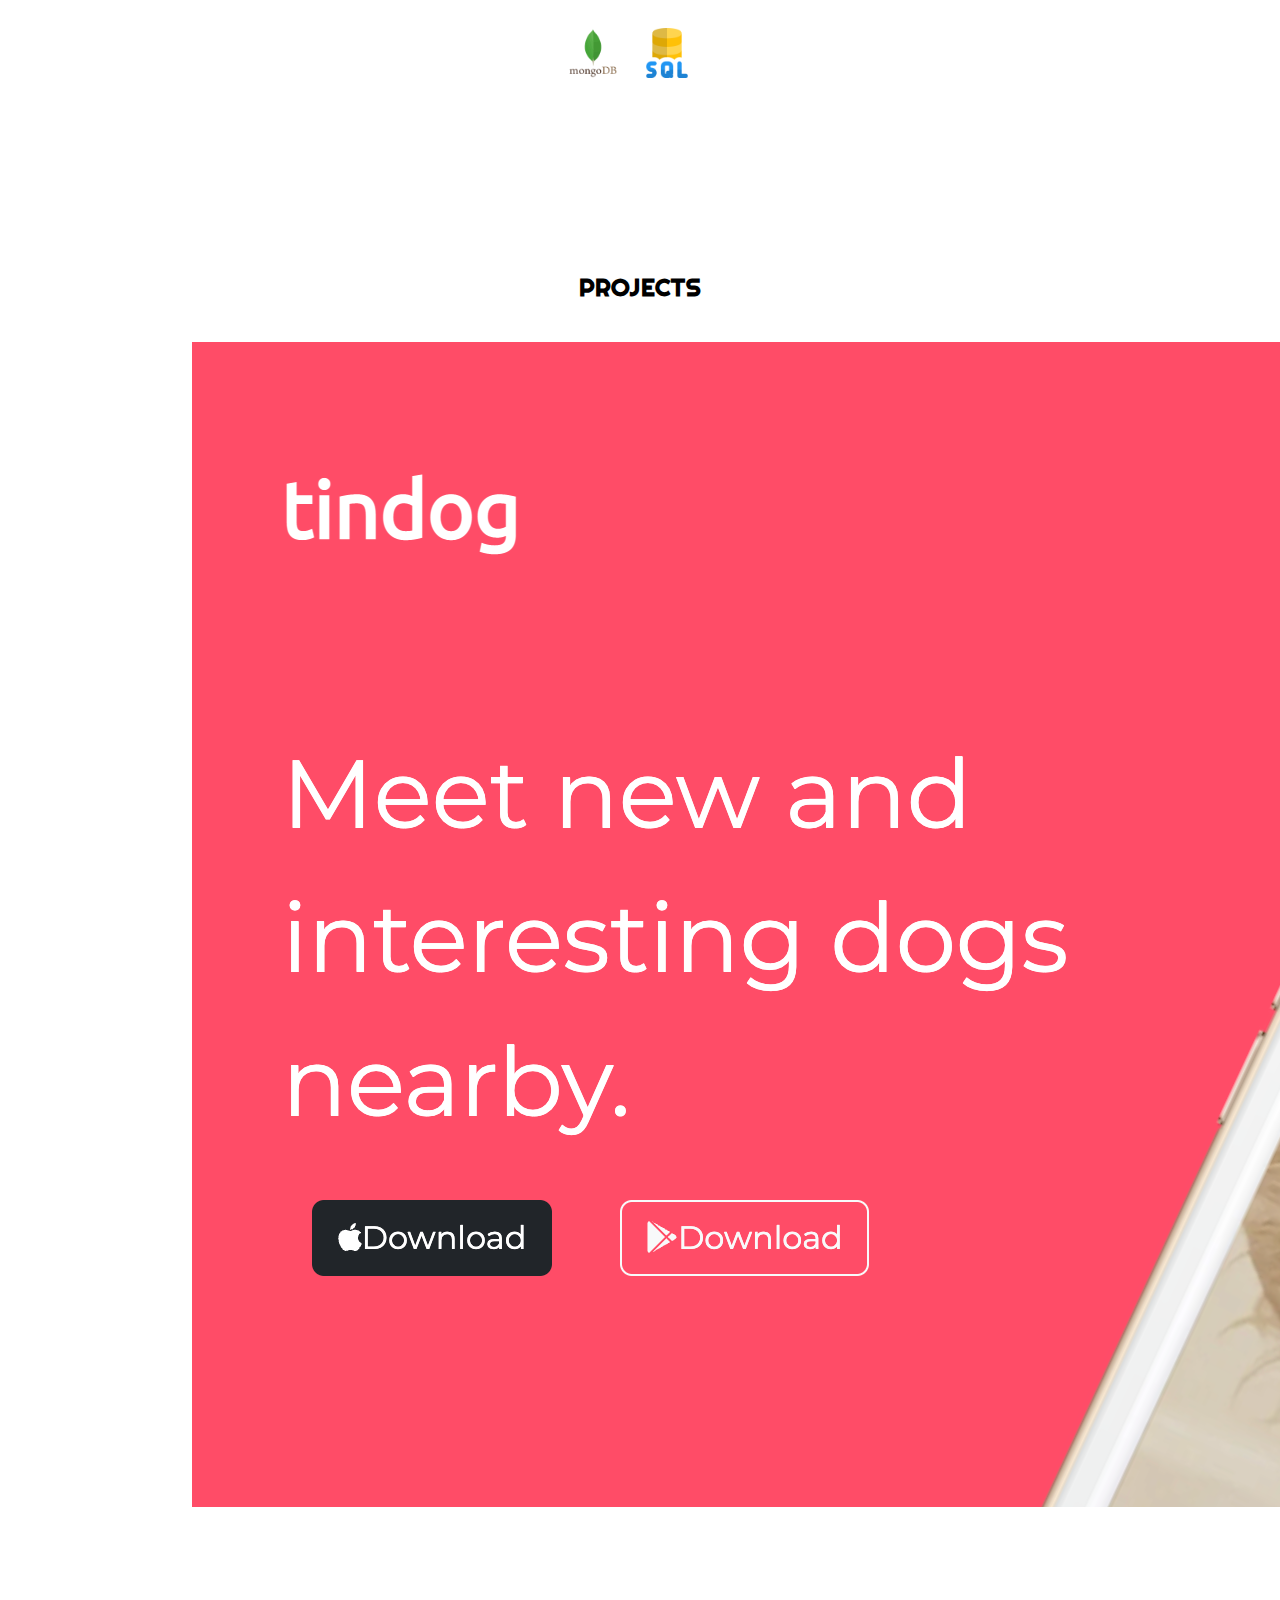
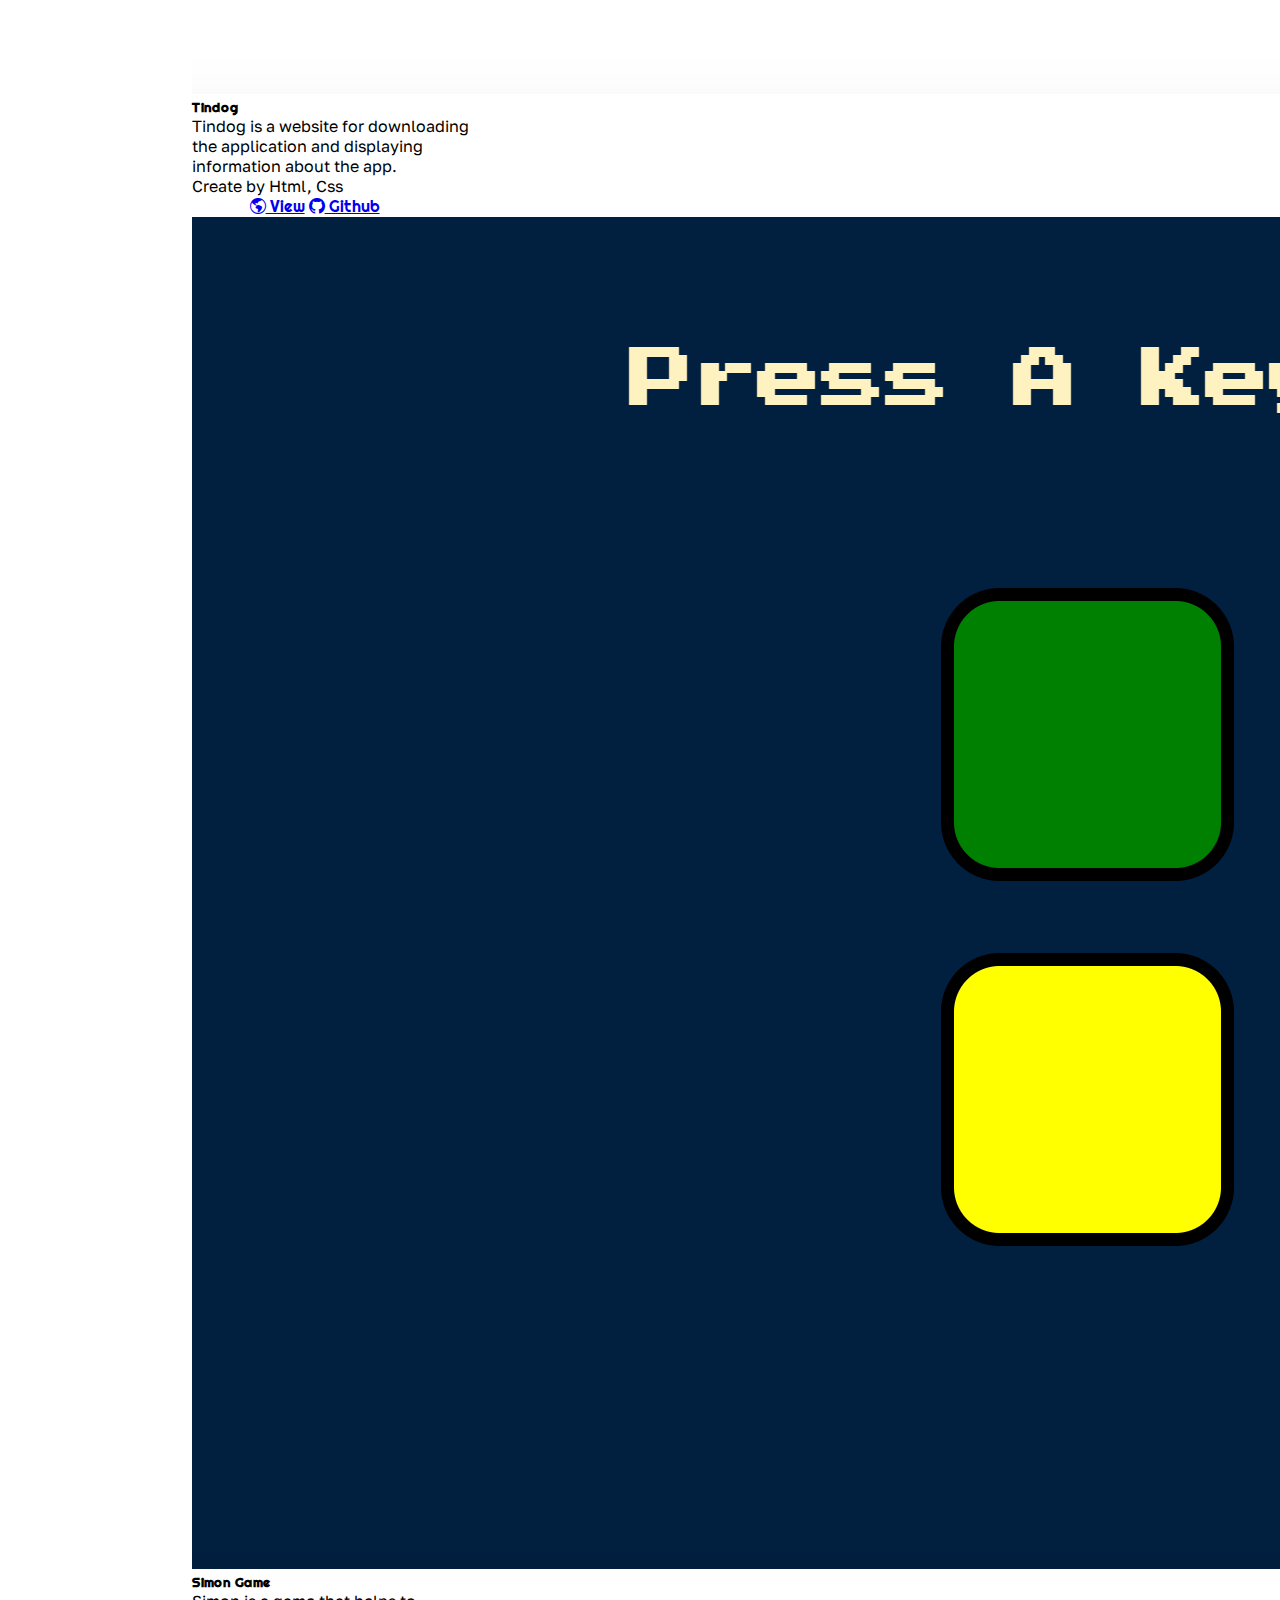
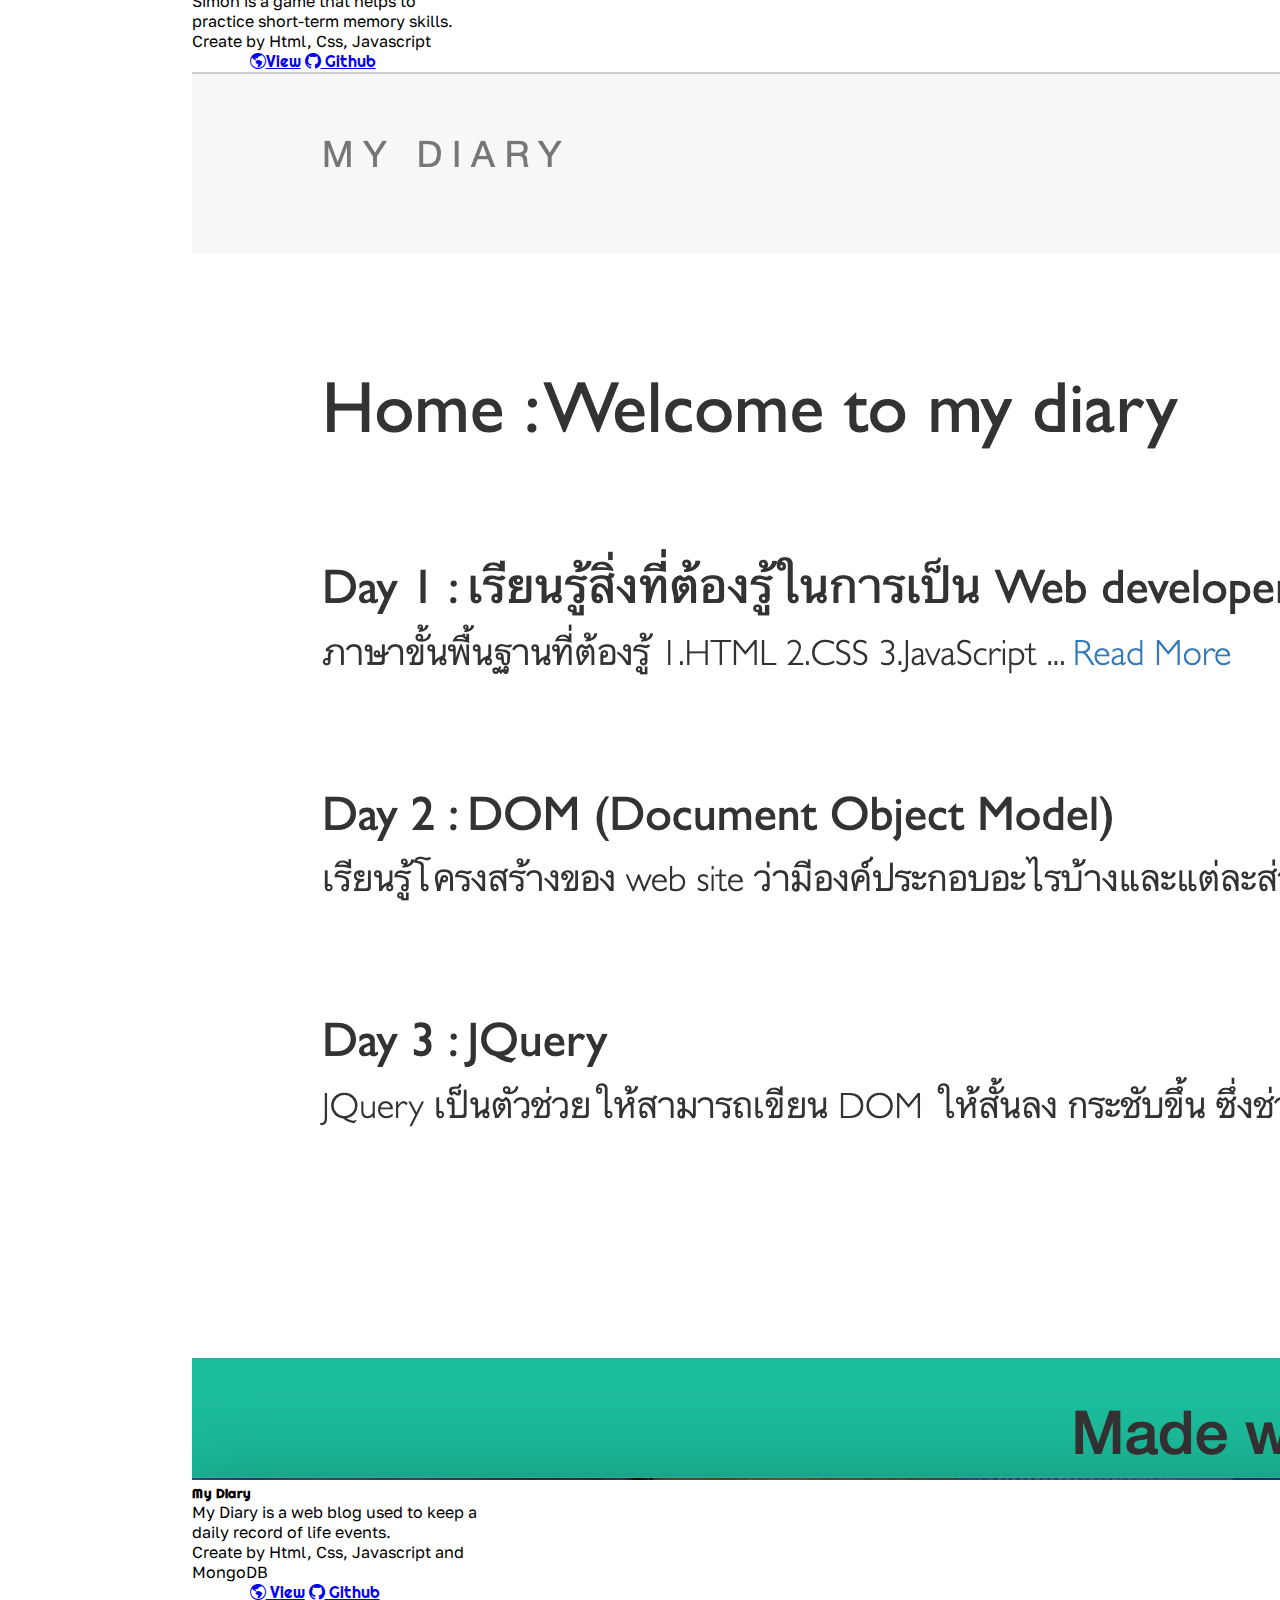
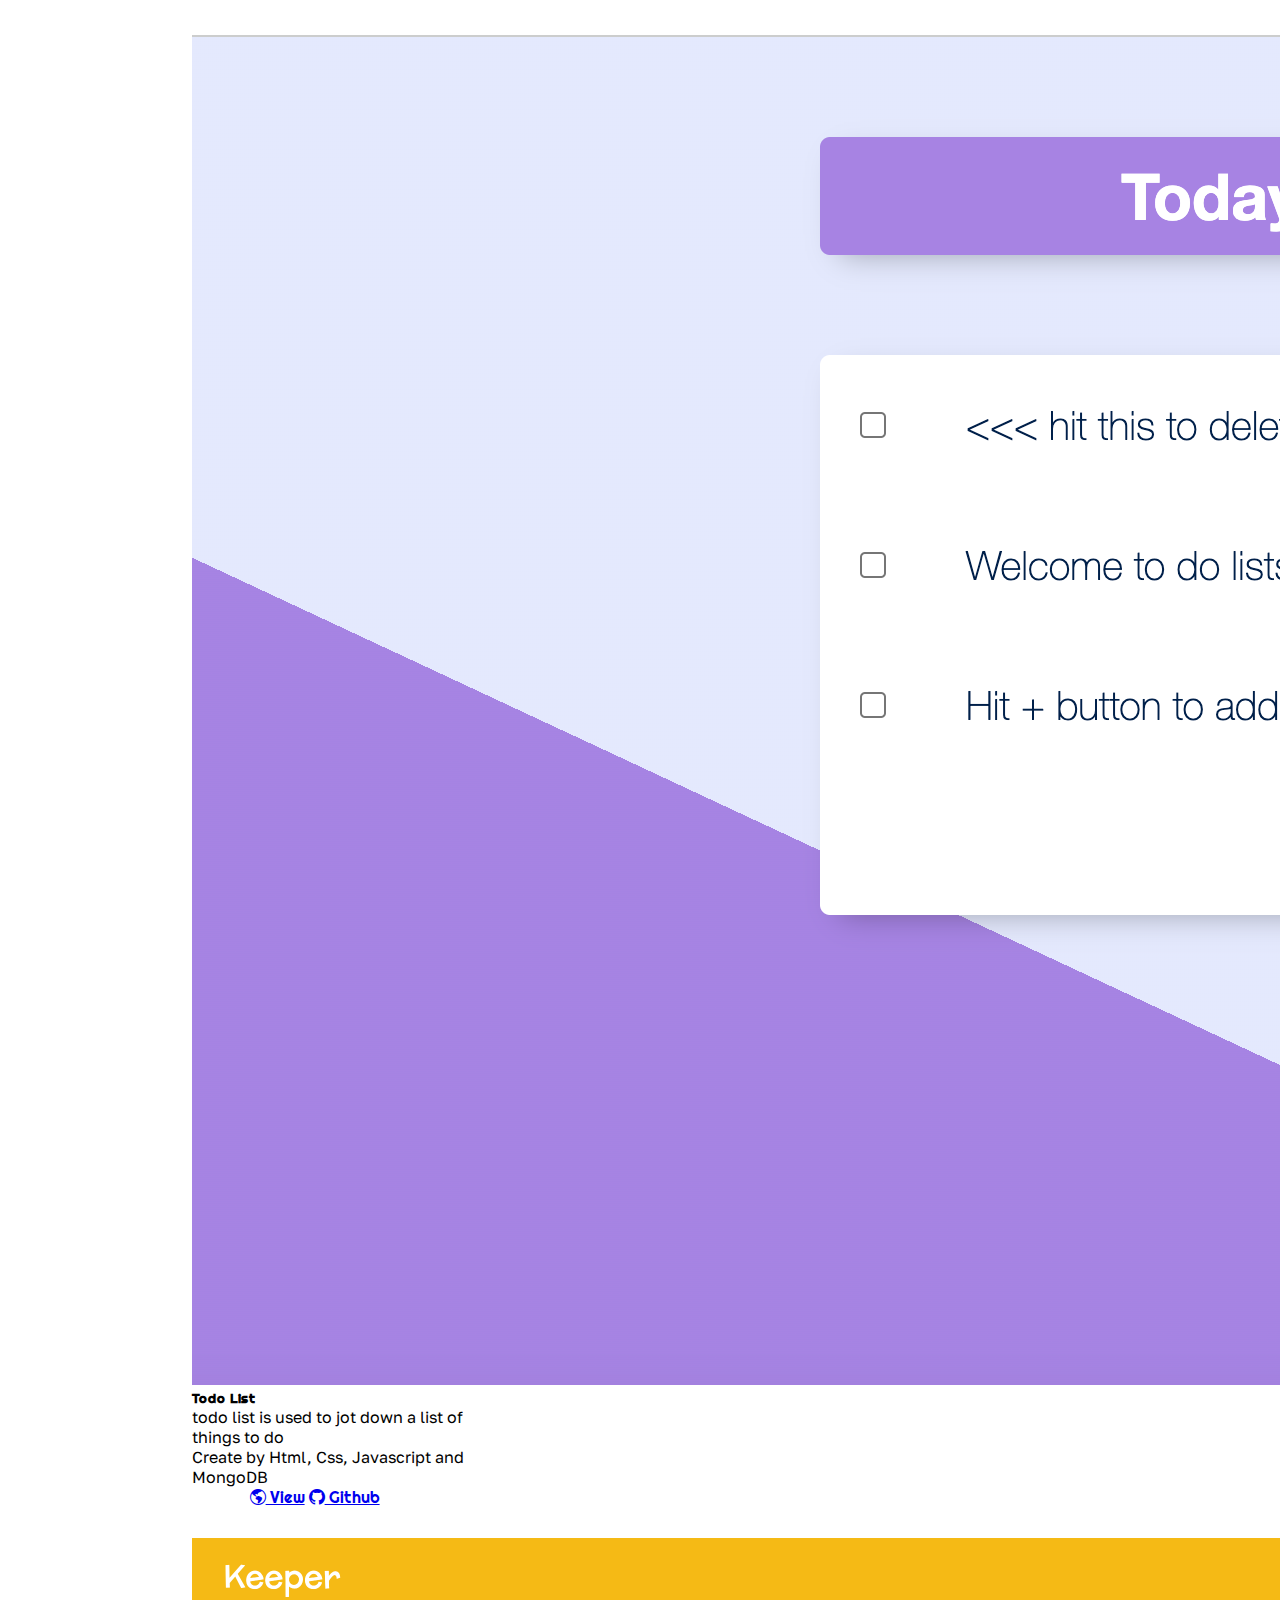
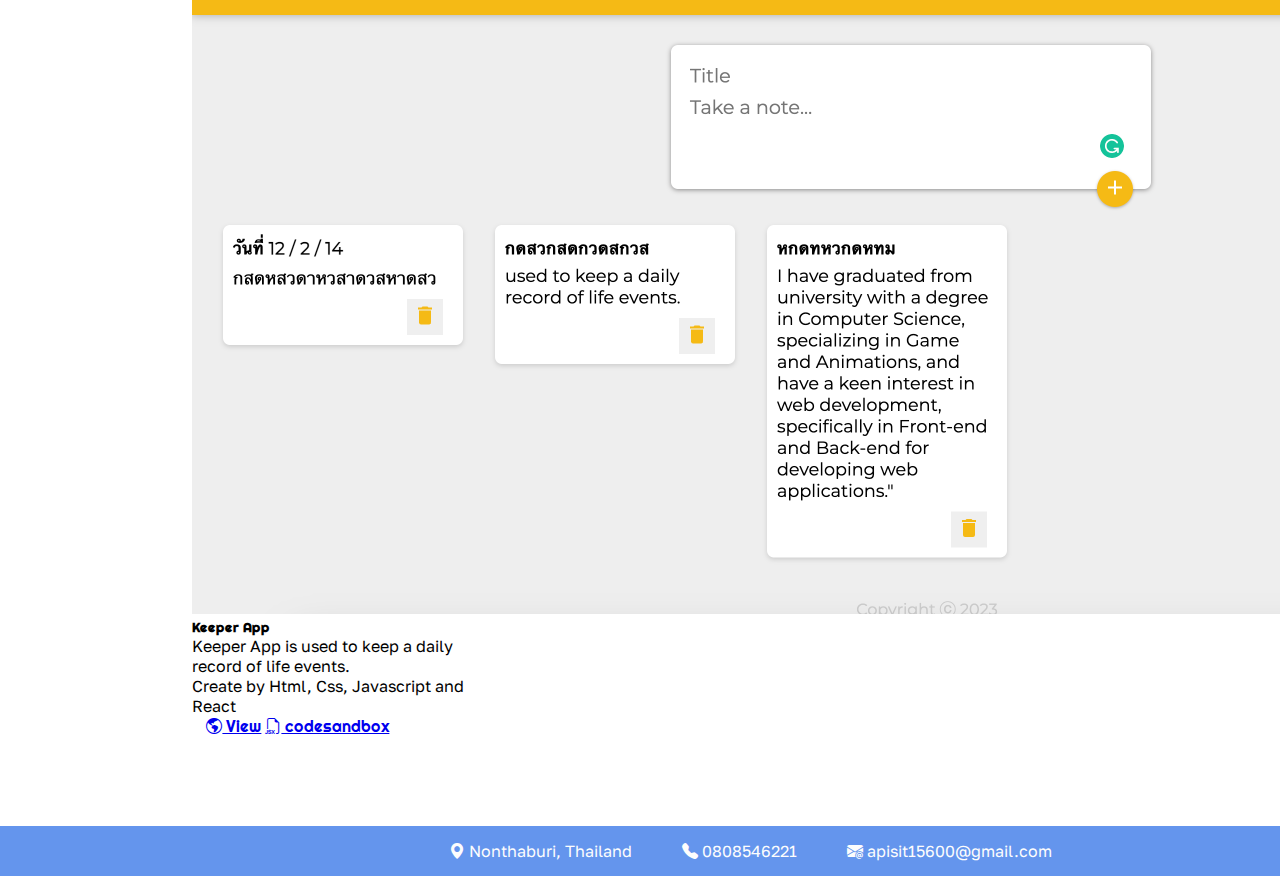
==== commit 264bd687: "fix simon link" ====
--- a/index.html
+++ b/index.html
@@ -212,8 +212,8 @@
               <h5 class="card-title">Simon Game</h5>
               <p class="card-text">Simon is a game that helps to practice short-term memory skills.</p>
               <p>Create by Html, Css, Javascript</p>
-              <!-- <a href="https://akinades.github.io/tindog.oi/#cta" class="btn btn-primary"><i class="bi bi-globe-americas"></i>View</a> -->
-              <a style ="margin-left: 30%;" href="https://github.com/Akinades/simon.oi" target="_blank" rel="noopener noreferrer"class=" btn btn-success"><i class="bi bi-github"></i> Github</a>
+              <a style ="margin-left: 20%;"href="https://verdant-clafoutis-b7dece.netlify.app/" class="btn btn-primary"><i class="bi bi-globe-americas"></i>View</a>
+              <a  href="https://github.com/Akinades/simon.oi" target="_blank" rel="noopener noreferrer"class=" btn btn-success"><i class="bi bi-github"></i> Github</a>
             </div>
           </div>
         </div>
